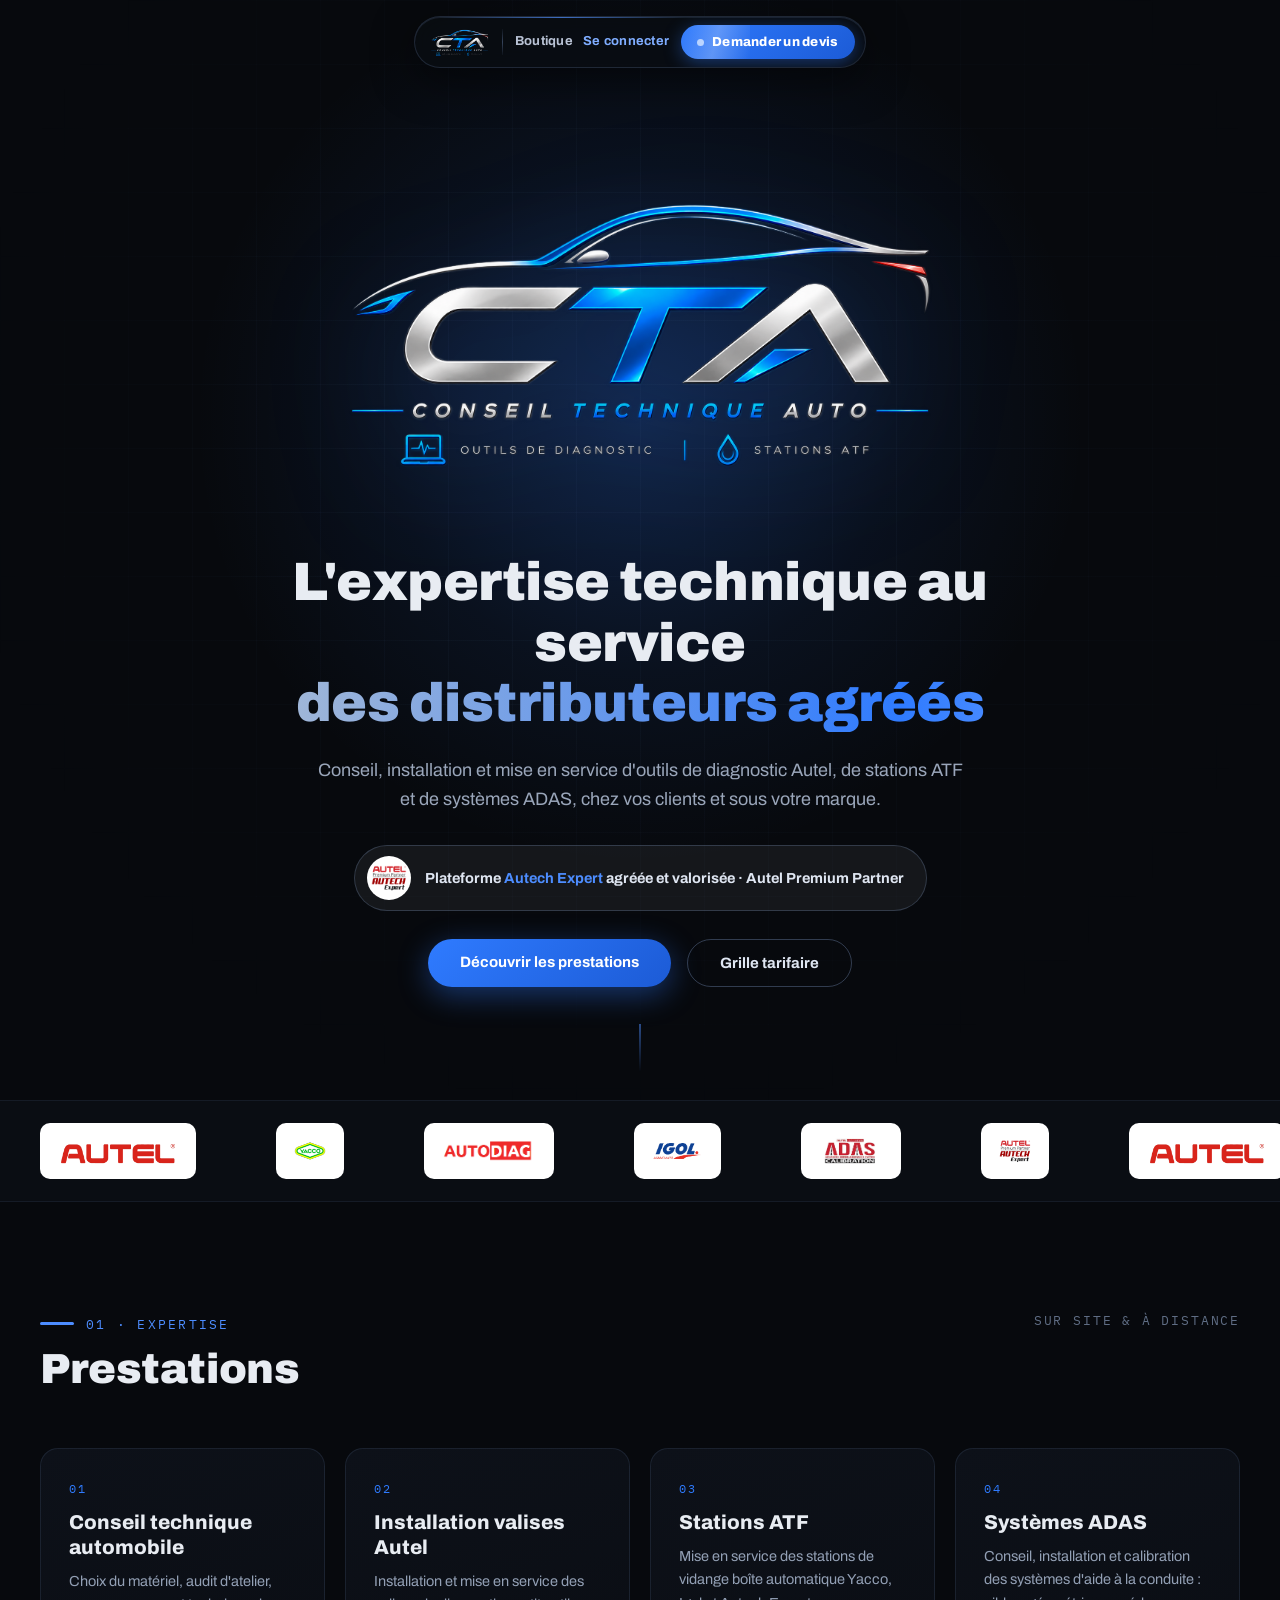
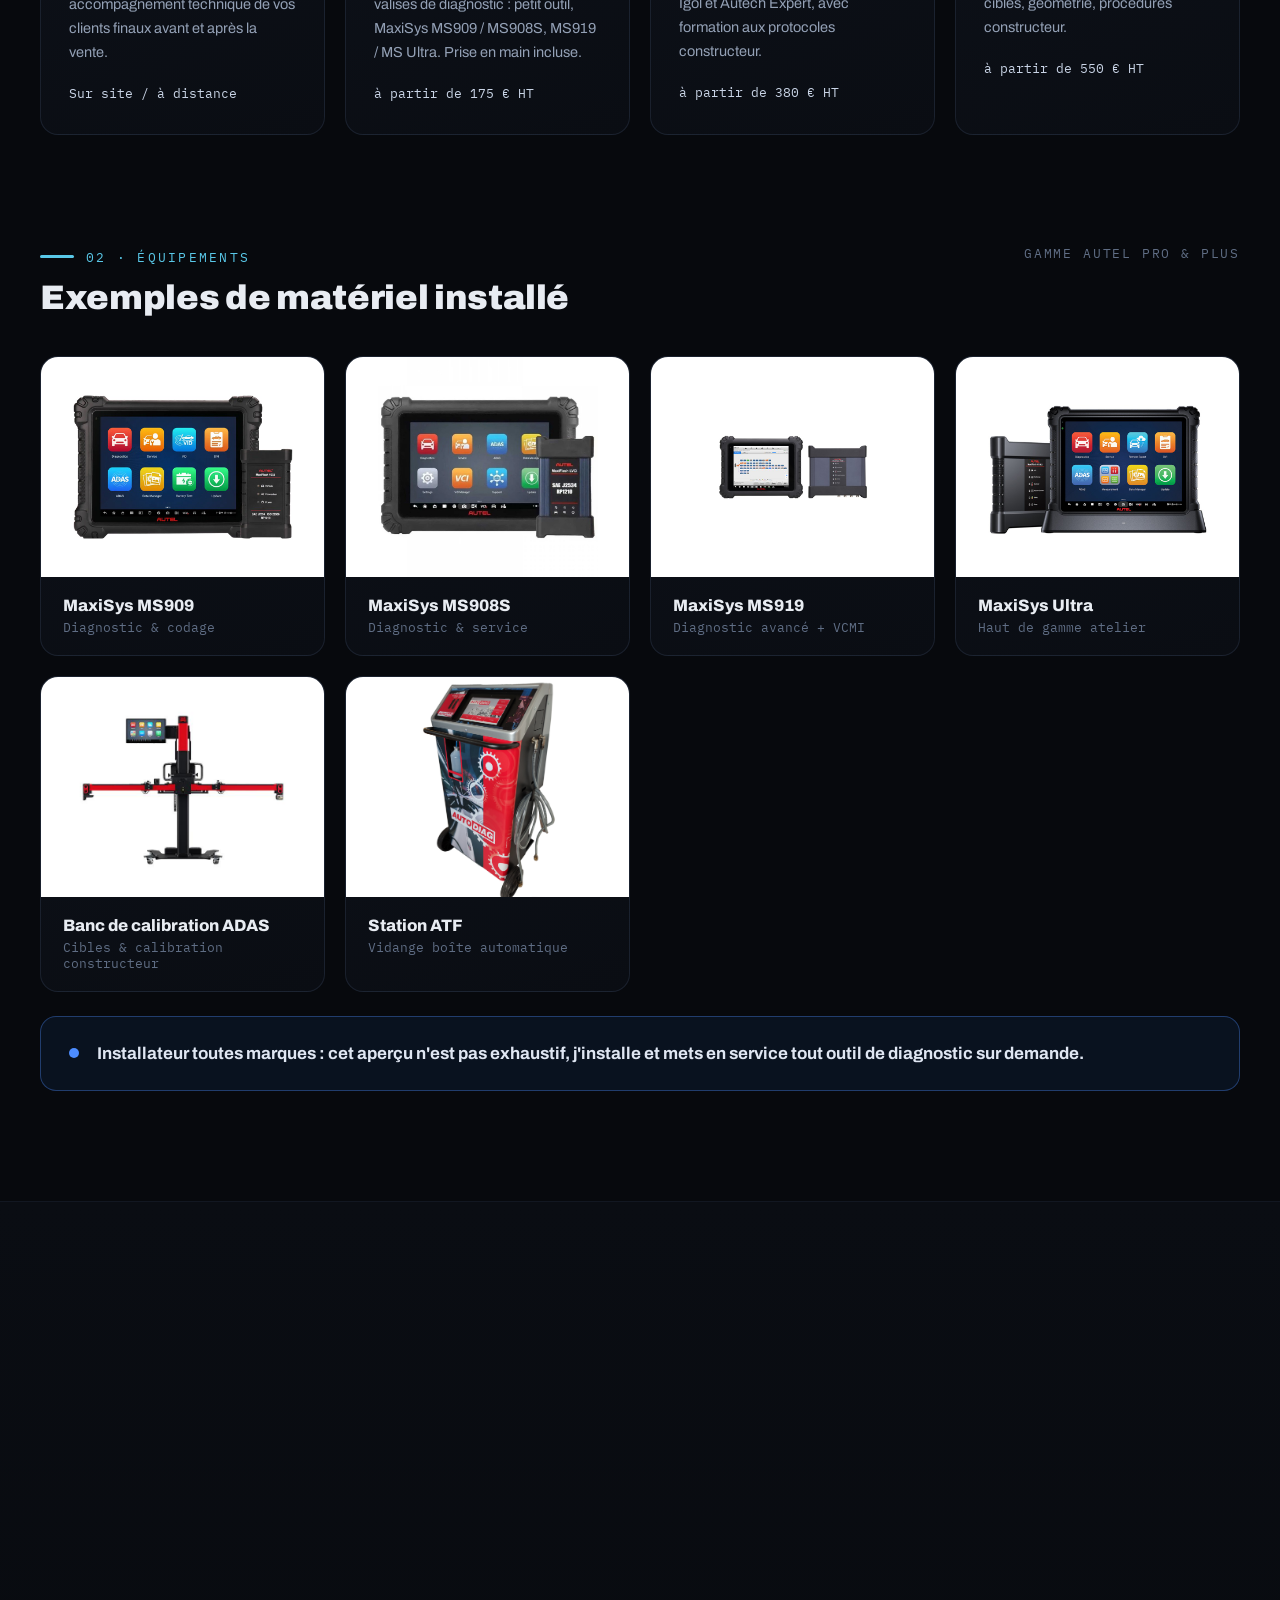
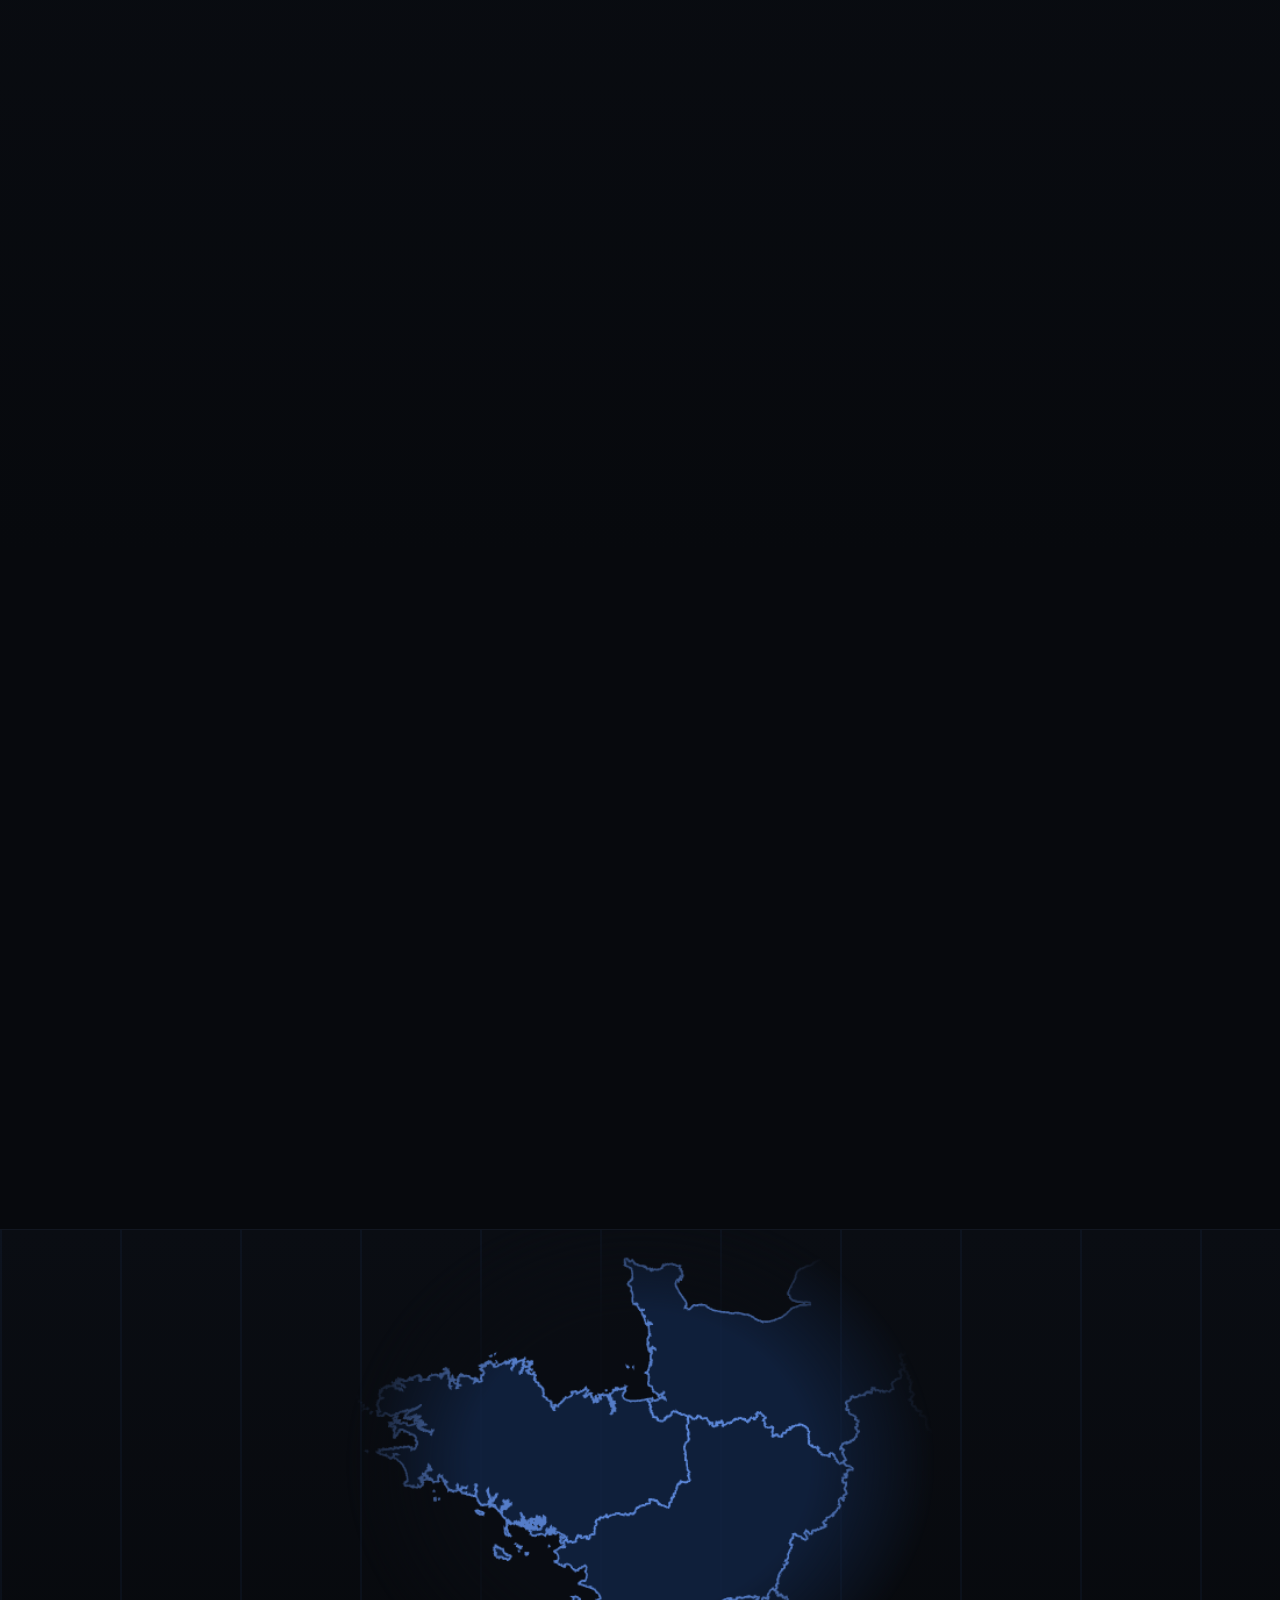
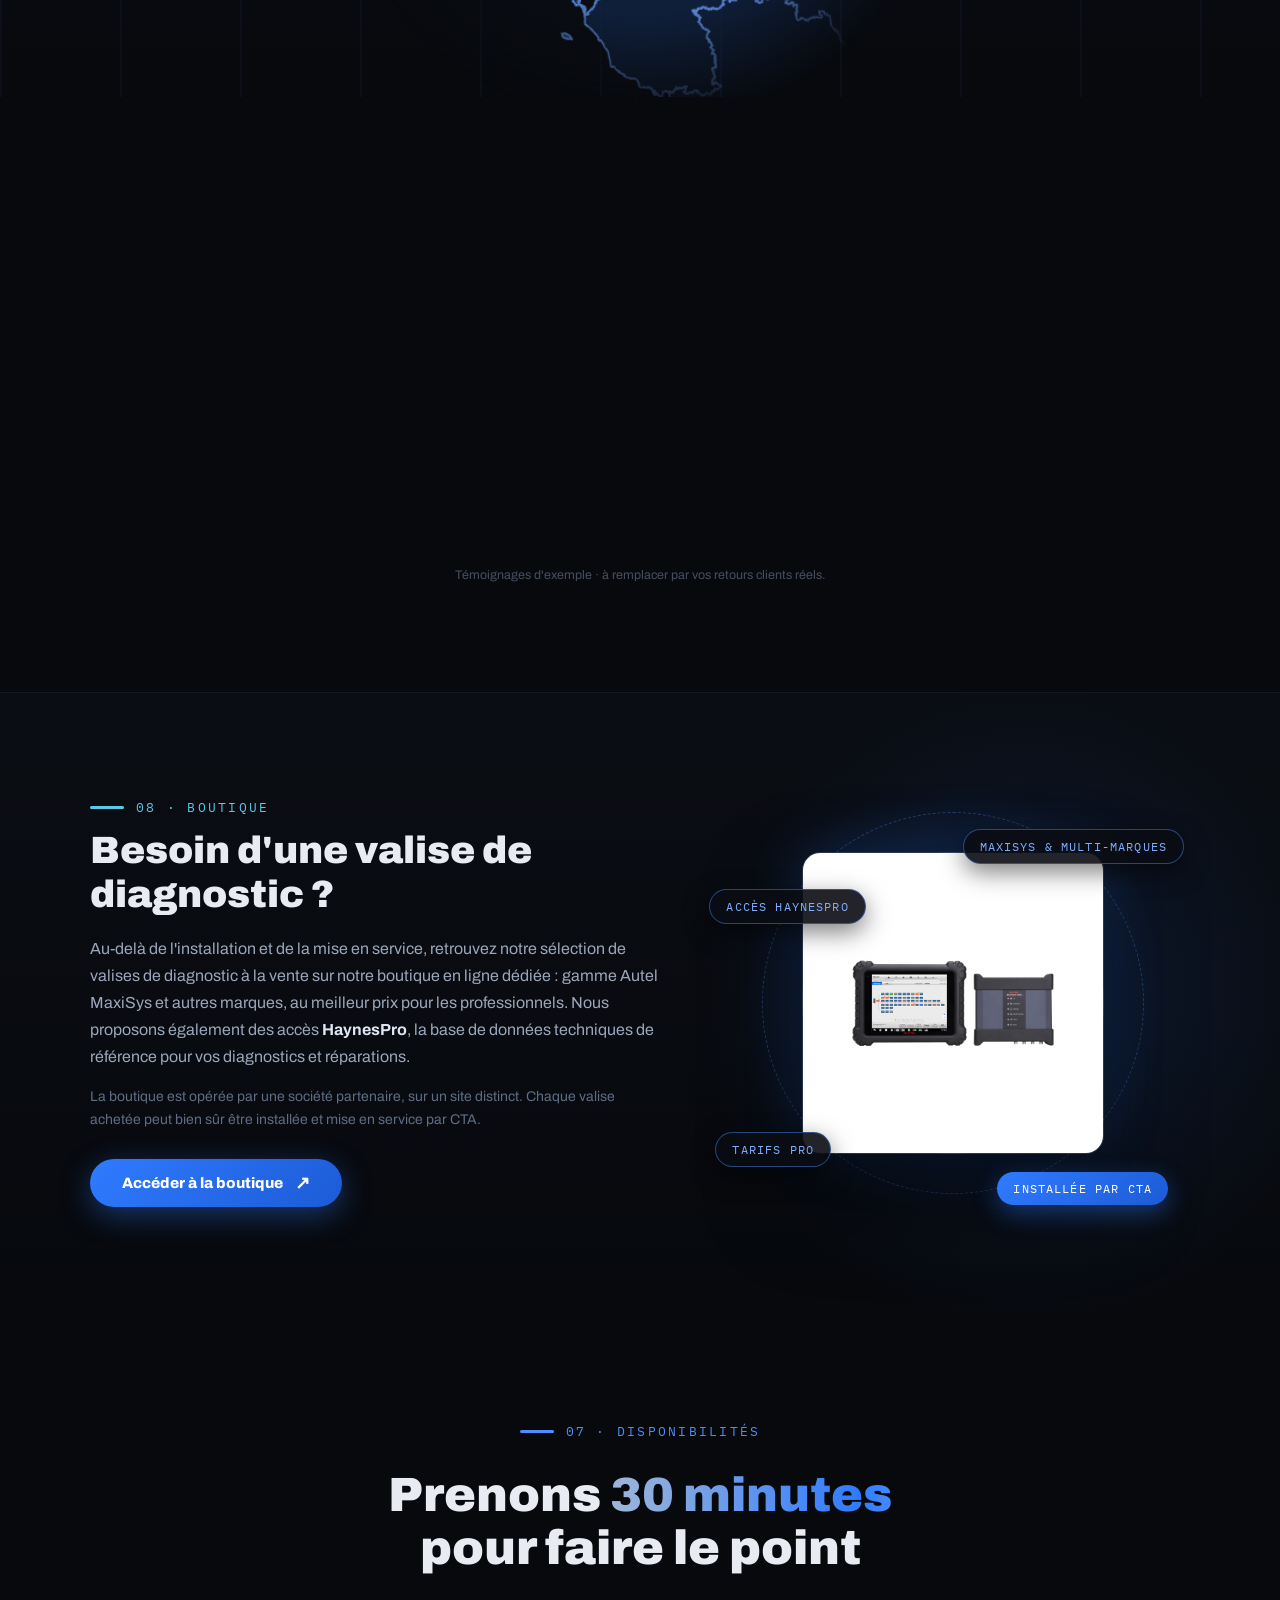
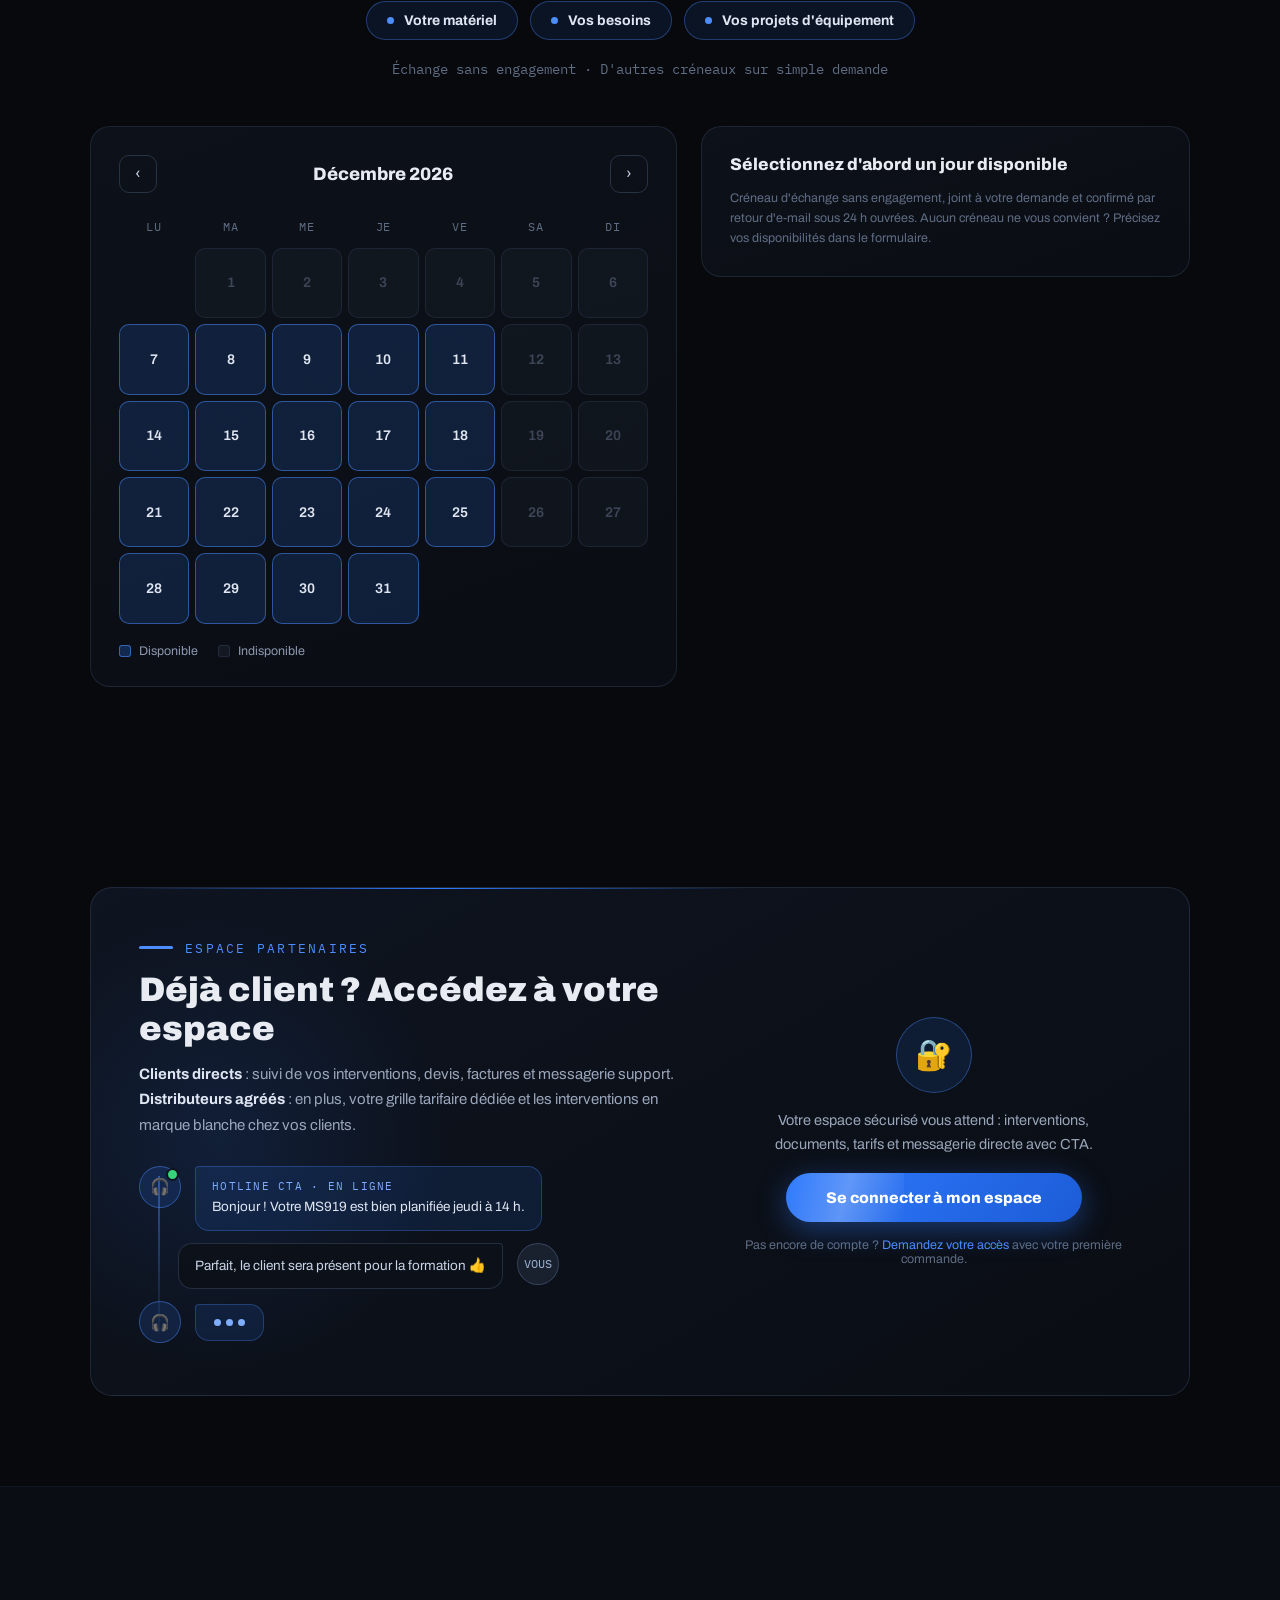
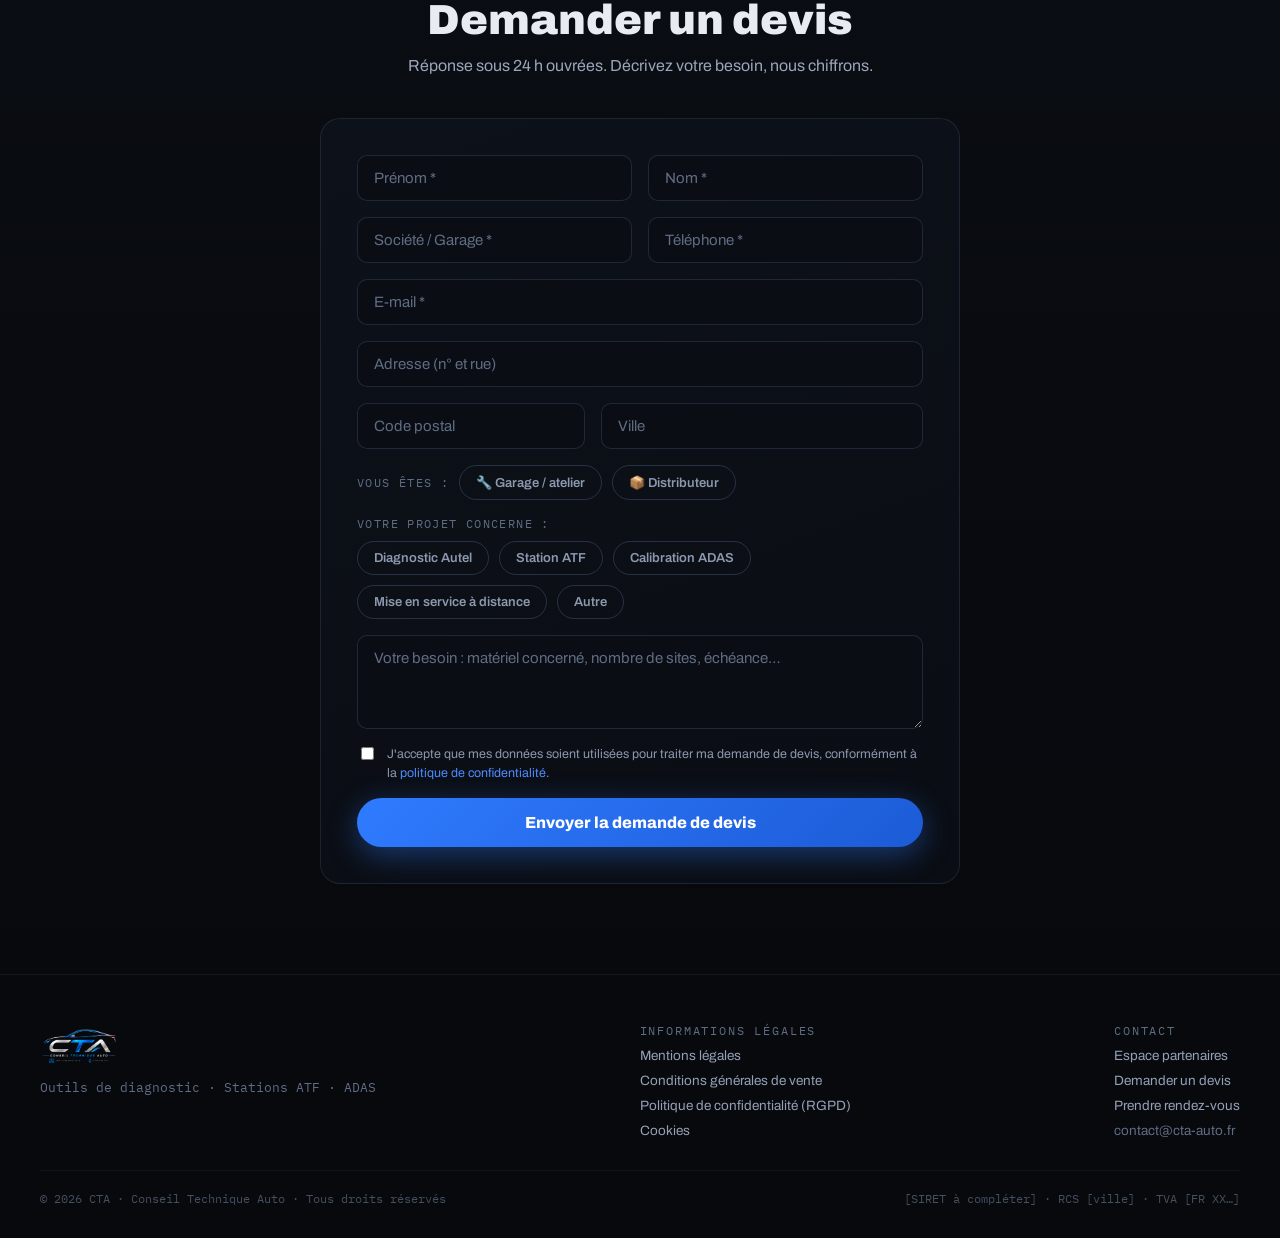
==== index.html @ e99bb780 "Report de RDV en formulaire natif + nouvelle icône clients - Reporter un rendez-vous ouvre désormais" ====
<!DOCTYPE html>
<html lang="fr">
<head>
<meta charset="utf-8">
<meta name="viewport" content="width=device-width, initial-scale=1, viewport-fit=cover">
<title>CTA · Conseil Technique Auto · Installation d'outils de diagnostic, stations ATF & ADAS</title>
<meta name="description" content="Conseil, installation et mise en service d'outils de diagnostic Autel, de stations ATF et de systèmes ADAS pour les distributeurs agréés et garages du Grand Ouest.">
<link rel="canonical" href="https://jacoste35.github.io/ctadiag/">
<meta property="og:type" content="website">
<meta property="og:title" content="CTA · Conseil Technique Auto">
<meta property="og:description" content="L'expertise technique au service des distributeurs agréés : installation valises Autel, stations ATF, calibration ADAS, dans le Grand Ouest.">
<meta property="og:image" content="assets/logo-cta-transparent.png">
<meta property="og:locale" content="fr_FR">
<link rel="icon" type="image/png" href="assets/logo-cta-transparent.png">
<link rel="manifest" href="manifest.webmanifest">
<meta name="theme-color" content="#07090d">
<link rel="apple-touch-icon" href="assets/apple-touch-icon.png">
<meta name="apple-mobile-web-app-capable" content="yes">
<meta name="mobile-web-app-capable" content="yes">
<meta name="apple-mobile-web-app-status-bar-style" content="black-translucent">
<meta name="apple-mobile-web-app-title" content="CTA">
<link rel="preconnect" href="https://fonts.googleapis.com">
<link rel="preconnect" href="https://fonts.gstatic.com" crossorigin>
<link href="https://fonts.googleapis.com/css2?family=Archivo:wght@400;500;600;700;800;900&family=IBM+Plex+Mono:wght@400;500&display=swap" rel="stylesheet">
<link rel="stylesheet" href="css/site.css?v=20260907">
</head>
<body>

<div style="min-height:100vh;background:#07090d;overflow-x:hidden;">

  <!-- NAV -->
  <header style="position:fixed;top:16px;left:0;right:0;z-index:50;display:flex;justify-content:center;padding:0 24px;pointer-events:none;">
    <div style="pointer-events:auto;position:relative;display:flex;align-items:center;gap:12px;padding:8px 10px 8px 14px;border-radius:999px;background:rgba(10,13,19,.78);backdrop-filter:blur(18px);border:1px solid rgba(120,150,200,.2);box-shadow:0 12px 40px rgba(0,0,0,.5), inset 0 1px 0 rgba(150,180,230,.12);overflow:hidden;">
      <div style="position:absolute;top:0;left:24px;right:40%;height:1px;background:linear-gradient(90deg,transparent,rgba(77,141,255,.7),transparent);"></div>
      <a href="#hero" style="display:flex;align-items:center;">
        <img src="assets/logo-cta-transparent.png" alt="CTA Conseil Technique Auto" style="height:34px;width:auto;">
      </a>
      <span class="nav-sep" style="width:1px;height:26px;background:linear-gradient(rgba(120,150,200,.05),rgba(120,150,200,.4),rgba(120,150,200,.05));"></span>
      <nav class="nav-links" style="display:flex;gap:10px;align-items:center;">
        <a href="#boutique" class="navlink">Boutique</a>
        <a href="connexion.html" class="navlink" style="color:#7fadff;">Se connecter</a>
      </nav>
      <a href="#contact" class="btn-nav" style="position:relative;display:flex;align-items:center;gap:8px;padding:10px 16px;border-radius:999px;background:linear-gradient(135deg,#2f7bff,#1c5bd6);color:#fff;font-size:13px;font-weight:800;letter-spacing:.02em;box-shadow:0 4px 18px rgba(47,123,255,.4);overflow:hidden;white-space:nowrap;flex-shrink:0;">
        <span style="position:absolute;top:0;bottom:0;left:0;width:40%;background:linear-gradient(105deg,transparent,rgba(255,255,255,.25),transparent);animation:ctaScan 3.5s ease-in-out infinite;"></span>
        <span style="width:7px;height:7px;border-radius:50%;background:#aecdff;animation:ctaPulse 2.2s ease-in-out infinite;"></span>
        Demander un devis
      </a>
      <button id="nav-burger" class="nav-burger" aria-label="Ouvrir le menu" aria-expanded="false">☰</button>
    </div>
  </header>
  <nav id="nav-mobile" class="nav-mobile">
    <a href="#boutique">Boutique</a>
    <a href="connexion.html">Se connecter</a>
    <a href="#contact">Demander un devis</a>
  </nav>

  <!-- HERO -->
  <section id="hero" style="position:relative;min-height:100vh;display:flex;flex-direction:column;align-items:center;justify-content:center;text-align:center;padding:120px 24px 80px;">
    <div style="position:absolute;top:38%;left:50%;transform:translate(-50%,-50%);width:900px;height:900px;border-radius:50%;background:radial-gradient(circle,rgba(47,123,255,.24) 0%,rgba(47,123,255,.07) 40%,transparent 70%);animation:ctaGlow 7s ease-in-out infinite;pointer-events:none;"></div>
    <div style="position:absolute;inset:0;background-image:linear-gradient(rgba(90,120,170,.05) 1px,transparent 1px),linear-gradient(90deg,rgba(90,120,170,.05) 1px,transparent 1px);background-size:64px 64px;mask-image:radial-gradient(circle at 50% 40%,black 30%,transparent 75%);-webkit-mask-image:radial-gradient(circle at 50% 40%,black 30%,transparent 75%);pointer-events:none;"></div>
    <div style="position:relative;animation:ctaDrop 1s cubic-bezier(.22,.61,.36,1) both, ctaFloat 6s ease-in-out 1s infinite;">
      <img src="assets/logo-cta-transparent.png" alt="CTA Conseil Technique Auto" style="width:min(620px,86vw);filter:drop-shadow(0 30px 60px rgba(47,123,255,.25));">
    </div>
    <h1 data-reveal style="margin:48px 0 0;font-size:clamp(30px,4.5vw,54px);font-weight:900;letter-spacing:-.01em;line-height:1.12;max-width:900px;">
      L'expertise technique au service<br>
      <span style="background:linear-gradient(90deg,#9fb6d8,#2f7bff 40%,#7fadff 60%,#9fb6d8);background-size:220% 100%;-webkit-background-clip:text;background-clip:text;color:transparent;animation:ctaGradient 6s ease-in-out infinite;">des distributeurs agréés</span>
    </h1>
    <p data-reveal style="margin:22px 0 0;font-size:18px;line-height:1.6;color:#9aa6ba;max-width:660px;">Conseil, installation et mise en service d'outils de diagnostic Autel, de stations ATF et de systèmes ADAS, chez vos clients et sous votre marque.</p>
    <div data-reveal style="display:flex;align-items:center;gap:14px;margin-top:32px;padding:10px 22px 10px 12px;border-radius:999px;background:rgba(255,255,255,.06);border:1px solid rgba(150,180,230,.22);">
      <span style="display:flex;align-items:center;justify-content:center;height:44px;width:44px;border-radius:50%;background:#fff;overflow:hidden;"><img src="assets/logo-autech.png" alt="Autel Premium Partner Autech Expert" style="height:36px;width:36px;object-fit:contain;"></span>
      <span style="font-size:14.5px;font-weight:700;color:#dfe6f2;">Plateforme <span style="color:#4d8dff;">Autech Expert</span> agréée et valorisée · Autel Premium Partner</span>
    </div>
    <div data-reveal style="display:flex;gap:16px;margin-top:28px;flex-wrap:wrap;justify-content:center;">
      <a href="#services" class="btn-primary" style="padding:15px 32px;border-radius:999px;background:linear-gradient(135deg,#2f7bff,#1c5bd6);color:#fff;font-weight:700;font-size:15px;box-shadow:0 8px 30px rgba(47,123,255,.4);">Découvrir les prestations</a>
      <a href="#tarifs" class="btn-ghost" style="padding:15px 32px;border-radius:999px;border:1px solid rgba(150,180,230,.3);color:#dfe6f2;font-weight:700;font-size:15px;">Grille tarifaire</a>
    </div>
    <div style="position:absolute;bottom:28px;left:50%;transform:translateX(-50%);width:1px;height:48px;background:linear-gradient(#4d8dff,transparent);animation:ctaPulse 2.2s ease-in-out infinite;"></div>
  </section>

  <!-- MARQUES TICKER -->
  <section style="border-top:1px solid rgba(120,150,200,.1);border-bottom:1px solid rgba(120,150,200,.1);padding:22px 0;overflow:hidden;background:#0a0d13;">
    <div style="display:flex;width:max-content;animation:ctaTicker 26s linear infinite;">
      <div style="display:flex;align-items:center;gap:14px;padding:0 40px;"><span style="display:flex;align-items:center;justify-content:center;height:44px;padding:6px 18px;border-radius:10px;background:#fff;"><img src="assets/logo-autel.png" alt="Autel" style="max-height:32px;max-width:120px;object-fit:contain;"></span></div>
      <div style="display:flex;align-items:center;gap:14px;padding:0 40px;"><span style="display:flex;align-items:center;justify-content:center;height:44px;padding:6px 18px;border-radius:10px;background:#fff;"><img src="assets/logo-yacco.png" alt="Yacco" style="max-height:32px;max-width:120px;object-fit:contain;"></span></div>
      <div style="display:flex;align-items:center;gap:14px;padding:0 40px;"><span style="display:flex;align-items:center;justify-content:center;height:44px;padding:6px 18px;border-radius:10px;background:#fff;"><img src="assets/logo-autodiag.png" alt="AutoDiag" style="max-height:28px;max-width:120px;object-fit:contain;"></span></div>
      <div style="display:flex;align-items:center;gap:14px;padding:0 40px;"><span style="display:flex;align-items:center;justify-content:center;height:44px;padding:6px 18px;border-radius:10px;background:#fff;"><img src="assets/logo-igol.png" alt="Igol" style="max-height:32px;max-width:120px;object-fit:contain;"></span></div>
      <div style="display:flex;align-items:center;gap:14px;padding:0 40px;"><span style="display:flex;align-items:center;justify-content:center;height:44px;padding:6px 18px;border-radius:10px;background:#fff;"><img src="assets/logo-adas.webp" alt="Autel MaxiSys ADAS Calibration" style="max-height:32px;max-width:120px;object-fit:contain;"></span></div>
      <div style="display:flex;align-items:center;gap:14px;padding:0 40px;"><span style="display:flex;align-items:center;justify-content:center;height:44px;padding:6px 18px;border-radius:10px;background:#fff;"><img src="assets/logo-autech.png" alt="Autech Expert" style="max-height:32px;max-width:120px;object-fit:contain;"></span></div>
      <div style="display:flex;align-items:center;gap:14px;padding:0 40px;"><span style="display:flex;align-items:center;justify-content:center;height:44px;padding:6px 18px;border-radius:10px;background:#fff;"><img src="assets/logo-autel.png" alt="Autel" style="max-height:32px;max-width:120px;object-fit:contain;"></span></div>
      <div style="display:flex;align-items:center;gap:14px;padding:0 40px;"><span style="display:flex;align-items:center;justify-content:center;height:44px;padding:6px 18px;border-radius:10px;background:#fff;"><img src="assets/logo-yacco.png" alt="Yacco" style="max-height:32px;max-width:120px;object-fit:contain;"></span></div>
      <div style="display:flex;align-items:center;gap:14px;padding:0 40px;"><span style="display:flex;align-items:center;justify-content:center;height:44px;padding:6px 18px;border-radius:10px;background:#fff;"><img src="assets/logo-autodiag.png" alt="AutoDiag" style="max-height:28px;max-width:120px;object-fit:contain;"></span></div>
      <div style="display:flex;align-items:center;gap:14px;padding:0 40px;"><span style="display:flex;align-items:center;justify-content:center;height:44px;padding:6px 18px;border-radius:10px;background:#fff;"><img src="assets/logo-igol.png" alt="Igol" style="max-height:32px;max-width:120px;object-fit:contain;"></span></div>
      <div style="display:flex;align-items:center;gap:14px;padding:0 40px;"><span style="display:flex;align-items:center;justify-content:center;height:44px;padding:6px 18px;border-radius:10px;background:#fff;"><img src="assets/logo-adas.webp" alt="Autel MaxiSys ADAS Calibration" style="max-height:32px;max-width:120px;object-fit:contain;"></span></div>
      <div style="display:flex;align-items:center;gap:14px;padding:0 40px;"><span style="display:flex;align-items:center;justify-content:center;height:44px;padding:6px 18px;border-radius:10px;background:#fff;"><img src="assets/logo-autech.png" alt="Autech Expert" style="max-height:32px;max-width:120px;object-fit:contain;"></span></div>
    </div>
  </section>

  <!-- PRESTATIONS -->
  <section id="services" class="section-pad" style="padding:110px 40px;max-width:1200px;margin:0 auto;">
    <div data-reveal style="display:flex;align-items:baseline;justify-content:space-between;gap:24px;flex-wrap:wrap;margin-bottom:56px;">
      <div><div style="display:flex;align-items:center;gap:12px;margin-bottom:14px;"><span style="width:34px;height:3px;border-radius:2px;background:#4d8dff;transform-origin:left;animation:ctaBar 3.2s ease-in-out infinite;"></span><span style="font-family:'IBM Plex Mono',monospace;font-size:12.5px;letter-spacing:.18em;color:#4d8dff;text-transform:uppercase;">01 · Expertise</span></div><h2 style="margin:0;font-size:clamp(28px,3.4vw,42px);font-weight:900;letter-spacing:-.01em;">Prestations</h2></div>
      <span style="font-family:'IBM Plex Mono',monospace;font-size:13px;letter-spacing:.14em;color:#5f6d84;text-transform:uppercase;">Sur site &amp; à distance</span>
    </div>
    <div style="display:grid;grid-template-columns:repeat(auto-fit,minmax(260px,1fr));gap:20px;">
      <div data-reveal class="card-hover" style="position:relative;padding:32px 28px;border-radius:18px;background:linear-gradient(160deg,#0d1119,#0a0d13);border:1px solid rgba(120,150,200,.14);overflow:hidden;">
        <div style="font-family:'IBM Plex Mono',monospace;font-size:12px;letter-spacing:.16em;color:#2f7bff;">01</div>
        <h3 style="margin:14px 0 10px;font-size:20px;font-weight:800;line-height:1.25;">Conseil technique automobile</h3>
        <p style="margin:0;font-size:14.5px;line-height:1.65;color:#93a0b5;">Choix du matériel, audit d'atelier, accompagnement technique de vos clients finaux avant et après la vente.</p>
        <div style="margin-top:20px;font-family:'IBM Plex Mono',monospace;font-size:13px;color:#c9d4e6;">Sur site / à distance</div>
      </div>
      <div data-reveal class="card-hover" style="position:relative;padding:32px 28px;border-radius:18px;background:linear-gradient(160deg,#0d1119,#0a0d13);border:1px solid rgba(120,150,200,.14);overflow:hidden;">
        <div style="font-family:'IBM Plex Mono',monospace;font-size:12px;letter-spacing:.16em;color:#2f7bff;">02</div>
        <h3 style="margin:14px 0 10px;font-size:20px;font-weight:800;line-height:1.25;">Installation valises Autel</h3>
        <p style="margin:0;font-size:14.5px;line-height:1.65;color:#93a0b5;">Installation et mise en service des valises de diagnostic : petit outil, MaxiSys MS909 / MS908S, MS919 / MS Ultra. Prise en main incluse.</p>
        <div style="margin-top:20px;font-family:'IBM Plex Mono',monospace;font-size:13px;color:#c9d4e6;">à partir de 175 € HT</div>
      </div>
      <div data-reveal class="card-hover" style="position:relative;padding:32px 28px;border-radius:18px;background:linear-gradient(160deg,#0d1119,#0a0d13);border:1px solid rgba(120,150,200,.14);overflow:hidden;">
        <div style="font-family:'IBM Plex Mono',monospace;font-size:12px;letter-spacing:.16em;color:#2f7bff;">03</div>
        <h3 style="margin:14px 0 10px;font-size:20px;font-weight:800;line-height:1.25;">Stations ATF</h3>
        <p style="margin:0;font-size:14.5px;line-height:1.65;color:#93a0b5;">Mise en service des stations de vidange boîte automatique Yacco, Igol et Autech Expert, avec formation aux protocoles constructeur.</p>
        <div style="margin-top:20px;font-family:'IBM Plex Mono',monospace;font-size:13px;color:#c9d4e6;">à partir de 380 € HT</div>
      </div>
      <div data-reveal class="card-hover" style="position:relative;padding:32px 28px;border-radius:18px;background:linear-gradient(160deg,#0d1119,#0a0d13);border:1px solid rgba(120,150,200,.14);overflow:hidden;">
        <div style="font-family:'IBM Plex Mono',monospace;font-size:12px;letter-spacing:.16em;color:#2f7bff;">04</div>
        <h3 style="margin:14px 0 10px;font-size:20px;font-weight:800;line-height:1.25;">Systèmes ADAS</h3>
        <p style="margin:0;font-size:14.5px;line-height:1.65;color:#93a0b5;">Conseil, installation et calibration des systèmes d'aide à la conduite : cibles, géométrie, procédures constructeur.</p>
        <div style="margin-top:20px;font-family:'IBM Plex Mono',monospace;font-size:13px;color:#c9d4e6;">à partir de 550 € HT</div>
      </div>
    </div>
  </section>

  <!-- MATÉRIEL -->
  <section class="section-pad" style="padding:0 40px 110px;max-width:1200px;margin:0 auto;">
    <div data-reveal style="display:flex;align-items:baseline;justify-content:space-between;gap:24px;flex-wrap:wrap;margin-bottom:40px;">
      <div><div style="display:flex;align-items:center;gap:12px;margin-bottom:14px;"><span style="width:34px;height:3px;border-radius:2px;background:oklch(78% 0.11 220);transform-origin:left;animation:ctaBar 3.2s ease-in-out infinite;"></span><span style="font-family:'IBM Plex Mono',monospace;font-size:12.5px;letter-spacing:.18em;color:oklch(78% 0.11 220);text-transform:uppercase;">02 · Équipements</span></div><h2 style="margin:0;font-size:clamp(24px,2.8vw,34px);font-weight:900;letter-spacing:-.01em;">Exemples de matériel installé</h2></div>
      <span style="font-family:'IBM Plex Mono',monospace;font-size:13px;letter-spacing:.14em;color:#5f6d84;text-transform:uppercase;">Gamme Autel Pro &amp; plus</span>
    </div>
    <div style="display:grid;grid-template-columns:repeat(auto-fit,minmax(240px,1fr));gap:20px;">
      <div data-reveal class="card-hover" style="border-radius:18px;background:linear-gradient(160deg,#0d1119,#0a0d13);border:1px solid rgba(120,150,200,.14);overflow:hidden;">
        <div style="height:220px;background:#fff;overflow:hidden;"><img src="assets/ms909.jpg" alt="Valise de diagnostic Autel MaxiSys MS909" style="width:100%;height:100%;object-fit:contain;"></div>
        <div style="padding:20px 22px;"><div style="font-weight:800;font-size:16.5px;">MaxiSys MS909</div><div style="margin-top:5px;font-family:'IBM Plex Mono',monospace;font-size:12.5px;color:#5f6d84;">Diagnostic &amp; codage</div></div>
      </div>
      <div data-reveal class="card-hover" style="border-radius:18px;background:linear-gradient(160deg,#0d1119,#0a0d13);border:1px solid rgba(120,150,200,.14);overflow:hidden;">
        <div style="height:220px;background:#fff;overflow:hidden;"><img src="assets/ms908s.jpg" alt="Valise de diagnostic Autel MaxiSys MS908S" style="width:100%;height:100%;object-fit:contain;"></div>
        <div style="padding:20px 22px;"><div style="font-weight:800;font-size:16.5px;">MaxiSys MS908S</div><div style="margin-top:5px;font-family:'IBM Plex Mono',monospace;font-size:12.5px;color:#5f6d84;">Diagnostic &amp; service</div></div>
      </div>
      <div data-reveal class="card-hover" style="border-radius:18px;background:linear-gradient(160deg,#0d1119,#0a0d13);border:1px solid rgba(120,150,200,.14);overflow:hidden;">
        <div style="height:220px;background:#fff;overflow:hidden;"><img src="assets/ms919.jpg" alt="Valise de diagnostic Autel MaxiSys MS919" style="width:100%;height:100%;object-fit:contain;"></div>
        <div style="padding:20px 22px;"><div style="font-weight:800;font-size:16.5px;">MaxiSys MS919</div><div style="margin-top:5px;font-family:'IBM Plex Mono',monospace;font-size:12.5px;color:#5f6d84;">Diagnostic avancé + VCMI</div></div>
      </div>
      <div data-reveal class="card-hover" style="border-radius:18px;background:linear-gradient(160deg,#0d1119,#0a0d13);border:1px solid rgba(120,150,200,.14);overflow:hidden;">
        <div style="height:220px;background:#fff;overflow:hidden;"><img src="assets/ultra.jpg" alt="Valise de diagnostic Autel MaxiSys Ultra" style="width:100%;height:100%;object-fit:contain;"></div>
        <div style="padding:20px 22px;"><div style="font-weight:800;font-size:16.5px;">MaxiSys Ultra</div><div style="margin-top:5px;font-family:'IBM Plex Mono',monospace;font-size:12.5px;color:#5f6d84;">Haut de gamme atelier</div></div>
      </div>
      <div data-reveal class="card-hover" style="border-radius:18px;background:linear-gradient(160deg,#0d1119,#0a0d13);border:1px solid rgba(120,150,200,.14);overflow:hidden;">
        <div style="height:220px;background:#fff;overflow:hidden;"><img src="assets/adas.jpg" alt="Banc de calibration ADAS Autel" style="width:100%;height:100%;object-fit:contain;"></div>
        <div style="padding:20px 22px;"><div style="font-weight:800;font-size:16.5px;">Banc de calibration ADAS</div><div style="margin-top:5px;font-family:'IBM Plex Mono',monospace;font-size:12.5px;color:#5f6d84;">Cibles &amp; calibration constructeur</div></div>
      </div>
      <div data-reveal class="card-hover" style="border-radius:18px;background:linear-gradient(160deg,#0d1119,#0a0d13);border:1px solid rgba(120,150,200,.14);overflow:hidden;">
        <div style="height:220px;background:#fff;overflow:hidden;"><img src="assets/station-atf.jpg" alt="Station de vidange ATF" style="width:100%;height:100%;object-fit:contain;"></div>
        <div style="padding:20px 22px;"><div style="font-weight:800;font-size:16.5px;">Station ATF</div><div style="margin-top:5px;font-family:'IBM Plex Mono',monospace;font-size:12.5px;color:#5f6d84;">Vidange boîte automatique</div></div>
      </div>
    </div>
    <div data-reveal style="margin-top:24px;display:flex;align-items:center;gap:18px;padding:24px 28px;border-radius:16px;background:rgba(47,123,255,.08);border:1px solid rgba(77,141,255,.35);">
      <span style="width:10px;height:10px;border-radius:50%;background:#4d8dff;flex-shrink:0;animation:ctaPulse 2.2s ease-in-out infinite;"></span>
      <p style="margin:0;font-size:17px;font-weight:700;color:#dfe6f2;line-height:1.5;">Installateur toutes marques : cet aperçu n'est pas exhaustif, j'installe et mets en service tout outil de diagnostic sur demande.</p>
    </div>
  </section>

  <!-- TARIFS -->
  <section id="tarifs" class="section-pad" style="padding:100px 40px;background:linear-gradient(180deg,#0a0d13,#07090d);border-top:1px solid rgba(120,150,200,.1);">
    <div style="max-width:980px;margin:0 auto;">
      <div data-reveal style="text-align:center;margin-bottom:48px;">
        <div style="display:flex;justify-content:center;"><div style="display:flex;align-items:center;gap:12px;margin-bottom:14px;"><span style="width:34px;height:3px;border-radius:2px;background:#9fb6d8;transform-origin:left;animation:ctaBar 3.2s ease-in-out infinite;"></span><span style="font-family:'IBM Plex Mono',monospace;font-size:12.5px;letter-spacing:.18em;color:#9fb6d8;text-transform:uppercase;">03 · Transparence</span></div></div><h2 style="margin:0;font-size:clamp(28px,3.4vw,42px);font-weight:900;">Grille tarifaire</h2>
        <p style="margin:14px 0 0;color:#9aa6ba;font-size:16px;">Tous les tarifs sont exprimés <span style="color:#4d8dff;font-weight:700;">hors taxes (H.T.)</span>, tarif distributeur sur devis</p>
        <p style="margin:10px auto 0;max-width:640px;color:#5f6d84;font-size:13.5px;line-height:1.6;">Tarifs donnés à titre indicatif. Des frais de déplacement peuvent s'appliquer en fonction de la situation géographique de l'intervention ; ils sont facturés en supplément et précisés sur le devis.</p>
      </div>
      <div data-reveal style="border-radius:18px;border:1px solid rgba(120,150,200,.16);overflow:hidden;">
        <div class="tarif-row" style="display:grid;grid-template-columns:1fr 180px;padding:16px 28px;background:rgba(47,123,255,.08);font-family:'IBM Plex Mono',monospace;font-size:12px;letter-spacing:.14em;text-transform:uppercase;color:#8b98ae;">
          <span>Prestation</span>
          <span style="text-align:right;">À partir de</span>
        </div>
        <div class="row-tarif tarif-row" style="display:grid;grid-template-columns:1fr 180px;align-items:center;padding:18px 28px;border-top:1px solid rgba(120,150,200,.1);"><span style="font-size:15.5px;font-weight:600;color:#dfe6f2;">Mise en service à distance (tél / e-mail)</span><span style="text-align:right;font-family:'IBM Plex Mono',monospace;font-size:16px;font-weight:600;color:#fff;">50 €</span></div>
        <div class="row-tarif tarif-row" style="display:grid;grid-template-columns:1fr 180px;align-items:center;padding:18px 28px;border-top:1px solid rgba(120,150,200,.1);"><span style="font-size:15.5px;font-weight:600;color:#dfe6f2;">Installation valise diagnostic · petit outil</span><span style="text-align:right;font-family:'IBM Plex Mono',monospace;font-size:16px;font-weight:600;color:#fff;">175 €</span></div>
        <div class="row-tarif tarif-row" style="display:grid;grid-template-columns:1fr 180px;align-items:center;padding:18px 28px;border-top:1px solid rgba(120,150,200,.1);"><span style="font-size:15.5px;font-weight:600;color:#dfe6f2;">Installation Autel gamme Maxi (MS909 / MS908S)</span><span style="text-align:right;font-family:'IBM Plex Mono',monospace;font-size:16px;font-weight:600;color:#fff;">350 €</span></div>
        <div class="row-tarif tarif-row" style="display:grid;grid-template-columns:1fr 180px;align-items:center;padding:18px 28px;border-top:1px solid rgba(120,150,200,.1);"><span style="font-size:15.5px;font-weight:600;color:#dfe6f2;">Installation Autel gamme Maxi (MS919 / MS Ultra)</span><span style="text-align:right;font-family:'IBM Plex Mono',monospace;font-size:16px;font-weight:600;color:#fff;">425 €</span></div>
        <div class="row-tarif tarif-row" style="display:grid;grid-template-columns:1fr 180px;align-items:center;padding:18px 28px;border-top:1px solid rgba(120,150,200,.1);"><span style="font-size:15.5px;font-weight:600;color:#dfe6f2;">Mise en service station ATF</span><span style="text-align:right;font-family:'IBM Plex Mono',monospace;font-size:16px;font-weight:600;color:#fff;">380 €</span></div>
        <div class="row-tarif tarif-row" style="display:grid;grid-template-columns:1fr 180px;align-items:center;padding:18px 28px;border-top:1px solid rgba(120,150,200,.1);"><span style="font-size:15.5px;font-weight:600;color:#dfe6f2;">Conseil, installation &amp; calibration ADAS</span><span style="text-align:right;font-family:'IBM Plex Mono',monospace;font-size:16px;font-weight:600;color:#fff;">550 €</span></div>
      </div>
      <div data-reveal class="grid-notes">
        <div class="tile-note" style="display:flex;align-items:center;gap:14px;padding:16px 20px;border-radius:14px;background:rgba(13,17,25,.8);border:1px solid rgba(120,150,200,.14);">
          <span style="font-family:'IBM Plex Mono',monospace;font-size:18px;font-weight:700;color:#4d8dff;flex-shrink:0;">H.T.</span>
          <span style="font-size:13px;line-height:1.5;color:#93a0b5;">Tarifs indicatifs hors taxes, frais de déplacement facturés en sus selon la situation</span>
        </div>
        <div class="tile-note" style="display:flex;align-items:center;gap:14px;padding:16px 20px;border-radius:14px;background:rgba(13,17,25,.8);border:1px solid rgba(120,150,200,.14);">
          <span style="font-family:'IBM Plex Mono',monospace;font-size:18px;font-weight:700;color:#4d8dff;flex-shrink:0;">PRO</span>
          <span style="font-size:13px;line-height:1.5;color:#93a0b5;">Tarif distributeur agréé communiqué sur devis</span>
        </div>
        <div class="tile-note" style="display:flex;align-items:center;gap:14px;padding:16px 20px;border-radius:14px;background:rgba(13,17,25,.8);border:1px solid rgba(120,150,200,.14);">
          <span style="font-family:'IBM Plex Mono',monospace;font-size:18px;font-weight:700;color:#4d8dff;flex-shrink:0;">×N</span>
          <span style="font-size:13px;line-height:1.5;color:#93a0b5;">Devis personnalisé pour interventions multiples ou contrat récurrent</span>
        </div>
      </div>
    </div>
  </section>

  <!-- À PROPOS -->
  <section id="apropos" class="section-pad" style="padding:110px 40px;max-width:1100px;margin:0 auto;">
    <div class="cols-2">
      <div data-reveal>
        <div style="display:flex;align-items:center;gap:12px;margin-bottom:14px;"><span style="width:34px;height:3px;border-radius:2px;background:#4d8dff;transform-origin:left;animation:ctaBar 3.2s ease-in-out infinite;"></span><span style="font-family:'IBM Plex Mono',monospace;font-size:12.5px;letter-spacing:.18em;color:#4d8dff;text-transform:uppercase;">04 · Qui suis-je</span></div>
        <h2 style="margin:16px 0 18px;font-size:clamp(26px,3vw,38px);font-weight:900;line-height:1.15;">Un partenaire technique engagé à vos côtés</h2>
        <p style="margin:0 0 18px;font-size:16px;line-height:1.7;color:#9aa6ba;">CTA accompagne les distributeurs d'outils de diagnostic et d'équipements d'atelier : installation, mise en service et formation chez vos clients finaux, sous votre marque ou en co-intervention.</p>
        <p style="margin:0;font-size:16px;line-height:1.7;color:#9aa6ba;">Spécialiste des valises Autel (MaxiSys, MaxiDas), des stations ATF Yacco, Igol et Autech Expert, et de la calibration des systèmes ADAS.</p>
        <div style="display:flex;align-items:center;gap:18px;margin-top:28px;padding:18px 20px;border-radius:16px;background:linear-gradient(160deg,#0d1119,#0a0d13);border:1px solid rgba(120,150,200,.16);">
          <img src="assets/gael.jpg" alt="Gaël, fondateur de CTA" style="width:96px;height:96px;border-radius:14px;object-fit:cover;object-position:60% 20%;flex-shrink:0;">
          <div>
            <div style="font-weight:800;font-size:16.5px;">Gaël, fondateur</div>
            <p style="margin:6px 0 0;font-size:14px;line-height:1.6;color:#93a0b5;">Anciennement technico-commercial chez Autel, désormais à votre service en indépendant pour le conseil, l'installation et la mise en service de vos équipements.</p>
          </div>
        </div>
      </div>
      <div style="display:grid;grid-template-columns:1fr 1fr;gap:16px;">
        <div data-reveal class="card-hover" style="position:relative;overflow:hidden;padding:26px 24px;border-radius:16px;background:linear-gradient(160deg,#0d1119,#0a0d13);border:1px solid rgba(120,150,200,.14);">
          <div style="position:absolute;top:-1px;left:20px;right:55%;height:2px;background:linear-gradient(90deg,#2f7bff,transparent);"></div>
          <div style="font-size:26px;font-weight:900;letter-spacing:-.01em;background:linear-gradient(90deg,#c9d4e6,#4d8dff);-webkit-background-clip:text;background-clip:text;color:transparent;">Sur devis</div>
          <div style="margin-top:4px;font-family:'IBM Plex Mono',monospace;font-size:11.5px;letter-spacing:.14em;color:#4d8dff;text-transform:uppercase;">Grille distributeur</div>
          <p style="margin:12px 0 0;font-size:13.5px;line-height:1.6;color:#93a0b5;">Tarification dédiée aux distributeurs agréés, communiquée sur simple demande.</p>
        </div>
        <div data-reveal class="card-hover" style="position:relative;overflow:hidden;padding:26px 24px;border-radius:16px;background:linear-gradient(160deg,#0d1119,#0a0d13);border:1px solid rgba(120,150,200,.14);">
          <div style="position:absolute;top:-1px;left:20px;right:55%;height:2px;background:linear-gradient(90deg,#2f7bff,transparent);"></div>
          <div style="font-size:26px;font-weight:900;letter-spacing:-.01em;background:linear-gradient(90deg,#c9d4e6,#4d8dff);-webkit-background-clip:text;background-clip:text;color:transparent;">Votre marque</div>
          <div style="margin-top:4px;font-family:'IBM Plex Mono',monospace;font-size:11.5px;letter-spacing:.14em;color:#4d8dff;text-transform:uppercase;">Marque blanche</div>
          <p style="margin:12px 0 0;font-size:13.5px;line-height:1.6;color:#93a0b5;">Intervention sous votre enseigne ou en co-intervention chez vos clients.</p>
        </div>
        <div data-reveal class="card-hover" style="position:relative;overflow:hidden;padding:26px 24px;border-radius:16px;background:linear-gradient(160deg,#0d1119,#0a0d13);border:1px solid rgba(120,150,200,.14);">
          <div style="position:absolute;top:-1px;left:20px;right:55%;height:2px;background:linear-gradient(90deg,#2f7bff,transparent);"></div>
          <div style="font-size:26px;font-weight:900;letter-spacing:-.01em;background:linear-gradient(90deg,#c9d4e6,#4d8dff);-webkit-background-clip:text;background-clip:text;color:transparent;">dès 50 € HT</div>
          <div style="margin-top:4px;font-family:'IBM Plex Mono',monospace;font-size:11.5px;letter-spacing:.14em;color:#4d8dff;text-transform:uppercase;">À distance</div>
          <p style="margin:12px 0 0;font-size:13.5px;line-height:1.6;color:#93a0b5;">Mise en service par téléphone ou e-mail pour les cas simples.</p>
        </div>
        <div data-reveal class="card-hover" style="position:relative;overflow:hidden;padding:26px 24px;border-radius:16px;background:linear-gradient(160deg,#0d1119,#0a0d13);border:1px solid rgba(120,150,200,.14);">
          <div style="position:absolute;top:-1px;left:20px;right:55%;height:2px;background:linear-gradient(90deg,#2f7bff,transparent);"></div>
          <div style="font-size:26px;font-weight:900;letter-spacing:-.01em;background:linear-gradient(90deg,#c9d4e6,#4d8dff);-webkit-background-clip:text;background-clip:text;color:transparent;">Inclus</div>
          <div style="margin-top:4px;font-family:'IBM Plex Mono',monospace;font-size:11.5px;letter-spacing:.14em;color:#4d8dff;text-transform:uppercase;">Conseil</div>
          <p style="margin:12px 0 0;font-size:13.5px;line-height:1.6;color:#93a0b5;">Prise en main et conseil à chaque installation, sans supplément.</p>
        </div>
      </div>
    </div>
  </section>

  <!-- ZONE D'INTERVENTION -->
  <section class="section-pad" style="padding:90px 40px;background:linear-gradient(180deg,#0a0d13,#07090d);border-top:1px solid rgba(120,150,200,.1);position:relative;overflow:hidden;">
    <div style="position:absolute;inset:0;background-image:repeating-linear-gradient(90deg,rgba(77,141,255,.05) 0 2px,transparent 2px 120px);animation:ctaRoad 18s linear infinite;pointer-events:none;"></div>
    <img src="assets/carte-grand-ouest.png" alt="" style="position:absolute;top:50%;left:50%;transform:translate(-50%,-50%);height:130%;opacity:.85;pointer-events:none;mask-image:radial-gradient(ellipse 60% 55% at 50% 50%,black 45%,transparent 78%);-webkit-mask-image:radial-gradient(ellipse 60% 55% at 50% 50%,black 45%,transparent 78%);">
    <div style="max-width:900px;margin:0 auto;text-align:center;position:relative;">
      <div data-reveal style="display:flex;justify-content:center;"><div style="display:flex;align-items:center;gap:12px;margin-bottom:14px;"><span style="width:34px;height:3px;border-radius:2px;background:oklch(78% 0.11 220);transform-origin:left;animation:ctaBar 3.2s ease-in-out infinite;"></span><span style="font-family:'IBM Plex Mono',monospace;font-size:12.5px;letter-spacing:.18em;color:oklch(78% 0.11 220);text-transform:uppercase;">05 · Terrain</span></div></div>
      <h2 data-reveal style="margin:16px 0 14px;font-size:clamp(26px,3vw,38px);font-weight:900;">Sur site, dans tout le Grand Ouest</h2>
      <p data-reveal style="margin:0 auto 36px;max-width:560px;font-size:16px;line-height:1.7;color:#9aa6ba;">Interventions physiques chez vos clients et mises en service à distance par téléphone ou e-mail, où que soit l'atelier.</p>
      <div style="display:flex;gap:18px;justify-content:center;flex-wrap:wrap;">
        <div data-reveal class="card-hover" style="padding:22px 30px;border-radius:14px;border:1px solid rgba(120,150,200,.16);background:rgba(13,17,25,.8);min-width:200px;">
          <div style="font-size:26px;font-weight:900;background:linear-gradient(90deg,#c9d4e6,#4d8dff);-webkit-background-clip:text;background-clip:text;color:transparent;">Grand Ouest</div>
          <div style="margin-top:6px;font-size:14px;color:#93a0b5;">Interventions sur site, sur rendez-vous</div>
        </div>
        <div data-reveal class="card-hover" style="padding:22px 30px;border-radius:14px;border:1px solid rgba(120,150,200,.16);background:rgba(13,17,25,.8);min-width:200px;">
          <div style="font-size:26px;font-weight:900;background:linear-gradient(90deg,#c9d4e6,#4d8dff);-webkit-background-clip:text;background-clip:text;color:transparent;">Tél / e-mail</div>
          <div style="margin-top:6px;font-size:14px;color:#93a0b5;">Mises en service à distance</div>
        </div>
        <div data-reveal class="card-hover" style="padding:22px 30px;border-radius:14px;border:1px solid rgba(120,150,200,.16);background:rgba(13,17,25,.8);min-width:200px;">
          <div style="font-size:26px;font-weight:900;background:linear-gradient(90deg,#c9d4e6,#4d8dff);-webkit-background-clip:text;background-clip:text;color:transparent;">48 h</div>
          <div style="margin-top:6px;font-size:14px;color:#93a0b5;">Délai moyen de planification</div>
        </div>
      </div>
    </div>
  </section>

  <!-- TÉMOIGNAGES -->
  <section id="temoignages" class="section-pad" style="padding:110px 40px;max-width:1200px;margin:0 auto;">
    <div data-reveal style="display:flex;flex-direction:column;align-items:center;"><div style="display:flex;align-items:center;gap:12px;margin-bottom:14px;"><span style="width:34px;height:3px;border-radius:2px;background:#9fb6d8;transform-origin:left;animation:ctaBar 3.2s ease-in-out infinite;"></span><span style="font-family:'IBM Plex Mono',monospace;font-size:12.5px;letter-spacing:.18em;color:#9fb6d8;text-transform:uppercase;">06 · Confiance</span></div><h2 style="margin:0 0 52px;font-size:clamp(28px,3.4vw,42px);font-weight:900;text-align:center;">Ils nous font confiance</h2></div>
    <div style="display:grid;grid-template-columns:repeat(auto-fit,minmax(280px,1fr));gap:20px;">
      <div data-reveal class="card-hover card-hover-silver" style="padding:32px 28px;border-radius:18px;background:linear-gradient(160deg,#0d1119,#0a0d13);border:1px solid rgba(120,150,200,.14);display:flex;flex-direction:column;gap:18px;">
        <div style="font-size:30px;line-height:0;color:#2f7bff;font-family:Georgia,serif;">“</div>
        <p style="margin:0;font-size:15px;line-height:1.7;color:#c9d4e6;flex:1;">Installation MS909 chez trois de nos clients en une semaine, prise en main impeccable. Nos clients rachètent chez nous, pas ailleurs.</p>
        <div>
          <div style="font-weight:800;font-size:14.5px;">Distributeur d'outillage</div>
          <div style="font-family:'IBM Plex Mono',monospace;font-size:12.5px;color:#5f6d84;margin-top:3px;">Bretagne</div>
        </div>
      </div>
      <div data-reveal class="card-hover card-hover-silver" style="padding:32px 28px;border-radius:18px;background:linear-gradient(160deg,#0d1119,#0a0d13);border:1px solid rgba(120,150,200,.14);display:flex;flex-direction:column;gap:18px;">
        <div style="font-size:30px;line-height:0;color:#2f7bff;font-family:Georgia,serif;">“</div>
        <p style="margin:0;font-size:15px;line-height:1.7;color:#c9d4e6;flex:1;">La mise en service de nos stations ATF Yacco était carrée : protocoles, formation, tout y était. On revend l'installation avec la machine.</p>
        <div>
          <div style="font-weight:800;font-size:14.5px;">Revendeur équipement d'atelier</div>
          <div style="font-family:'IBM Plex Mono',monospace;font-size:12.5px;color:#5f6d84;margin-top:3px;">Pays de la Loire</div>
        </div>
      </div>
      <div data-reveal class="card-hover card-hover-silver" style="padding:32px 28px;border-radius:18px;background:linear-gradient(160deg,#0d1119,#0a0d13);border:1px solid rgba(120,150,200,.14);display:flex;flex-direction:column;gap:18px;">
        <div style="font-size:30px;line-height:0;color:#2f7bff;font-family:Georgia,serif;">“</div>
        <p style="margin:0;font-size:15px;line-height:1.7;color:#c9d4e6;flex:1;">Calibration ADAS réalisée dans les règles, rapport à l'appui. Exactement le partenaire technique qu'il nous manquait.</p>
        <div>
          <div style="font-weight:800;font-size:14.5px;">Garage multimarque</div>
          <div style="font-family:'IBM Plex Mono',monospace;font-size:12.5px;color:#5f6d84;margin-top:3px;">Normandie</div>
        </div>
      </div>
    </div>
    <p data-reveal style="margin:20px 4px 0;font-size:12.5px;color:#454f60;text-align:center;">Témoignages d'exemple · à remplacer par vos retours clients réels.</p>
  </section>

  <!-- BOUTIQUE -->
  <section id="boutique" class="section-pad" style="padding:100px 40px;background:linear-gradient(180deg,#0a0d13,#07090d);border-top:1px solid rgba(120,150,200,.1);position:relative;overflow:hidden;">
    <div style="position:absolute;top:50%;left:80%;transform:translate(-50%,-50%);width:700px;height:700px;border-radius:50%;background:radial-gradient(circle,rgba(47,123,255,.14) 0%,transparent 65%);pointer-events:none;"></div>
    <div class="cols-boutique" style="max-width:1100px;margin:0 auto;position:relative;">
      <div data-reveal>
        <div style="display:flex;align-items:center;gap:12px;margin-bottom:14px;"><span style="width:34px;height:3px;border-radius:2px;background:oklch(78% 0.11 220);transform-origin:left;animation:ctaBar 3.2s ease-in-out infinite;"></span><span style="font-family:'IBM Plex Mono',monospace;font-size:12.5px;letter-spacing:.18em;color:oklch(78% 0.11 220);text-transform:uppercase;">08 · Boutique</span></div>
        <h2 style="margin:0 0 18px;font-size:clamp(26px,3vw,38px);font-weight:900;line-height:1.15;">Besoin d'une valise de diagnostic ?</h2>
        <p style="margin:0 0 14px;font-size:16px;line-height:1.7;color:#9aa6ba;">Au-delà de l'installation et de la mise en service, retrouvez notre sélection de valises de diagnostic à la vente sur notre boutique en ligne dédiée : gamme Autel MaxiSys et autres marques, au meilleur prix pour les professionnels. Nous proposons également des accès <strong style="color:#dfe6f2;">HaynesPro</strong>, la base de données techniques de référence pour vos diagnostics et réparations.</p>
        <p style="margin:0 0 28px;font-size:14px;line-height:1.65;color:#5f6d84;">La boutique est opérée par une société partenaire, sur un site distinct. Chaque valise achetée peut bien sûr être installée et mise en service par CTA.</p>
        <a id="boutique-link" href="#" target="_blank" rel="noopener" class="btn-primary" style="display:inline-flex;align-items:center;gap:12px;padding:15px 32px;border-radius:999px;background:linear-gradient(135deg,#2f7bff,#1c5bd6);color:#fff;font-weight:800;font-size:15px;box-shadow:0 8px 30px rgba(47,123,255,.4);">Accéder à la boutique<span style="font-size:18px;line-height:1;">↗</span></a>
      </div>
      <div data-reveal class="boutique-visuel" style="position:relative;min-height:420px;">
        <div style="position:absolute;top:50%;left:50%;transform:translate(-50%,-50%);width:440px;height:440px;border-radius:50%;background:radial-gradient(circle,rgba(47,123,255,.28) 0%,rgba(47,123,255,.08) 45%,transparent 70%);animation:ctaGlow 6s ease-in-out infinite;"></div>
        <div style="position:absolute;top:50%;left:50%;transform:translate(-50%,-50%);width:380px;height:380px;border-radius:50%;border:1px dashed rgba(77,141,255,.35);animation:ctaSpin 40s linear infinite;"></div>
        <div style="position:absolute;top:50%;left:50%;transform:translate(-50%,-50%);width:300px;height:300px;border-radius:50%;border:1px solid rgba(120,150,200,.18);"></div>
        <div style="position:relative;display:flex;align-items:center;justify-content:center;height:420px;animation:ctaFloat 6s ease-in-out infinite;">
          <img src="assets/ms919.jpg" alt="Valise de diagnostic MaxiSys" style="width:300px;max-width:76vw;border-radius:18px;box-shadow:0 40px 90px rgba(0,0,0,.65), 0 0 60px rgba(47,123,255,.2);border:1px solid rgba(120,150,200,.25);">
          <div style="position:absolute;top:36px;right:6px;padding:9px 16px;border-radius:999px;background:rgba(10,13,19,.9);border:1px solid rgba(77,141,255,.45);font-family:'IBM Plex Mono',monospace;font-size:11.5px;letter-spacing:.1em;color:#7fadff;box-shadow:0 8px 24px rgba(0,0,0,.5);">MAXISYS &amp; MULTI-MARQUES</div>
          <div style="position:absolute;top:96px;left:-6px;padding:9px 16px;border-radius:999px;background:rgba(10,13,19,.9);border:1px solid rgba(77,141,255,.45);font-family:'IBM Plex Mono',monospace;font-size:11.5px;letter-spacing:.1em;color:#7fadff;box-shadow:0 8px 24px rgba(0,0,0,.5);">ACCÈS HAYNESPRO</div>
          <div style="position:absolute;bottom:46px;left:0;padding:9px 16px;border-radius:999px;background:rgba(10,13,19,.9);border:1px solid rgba(77,141,255,.45);font-family:'IBM Plex Mono',monospace;font-size:11.5px;letter-spacing:.1em;color:#7fadff;box-shadow:0 8px 24px rgba(0,0,0,.5);">TARIFS PRO</div>
          <div style="position:absolute;bottom:8px;right:22px;padding:9px 16px;border-radius:999px;background:linear-gradient(135deg,#2f7bff,#1c5bd6);font-family:'IBM Plex Mono',monospace;font-size:11.5px;letter-spacing:.1em;color:#fff;box-shadow:0 8px 24px rgba(47,123,255,.4);">INSTALLÉE PAR CTA</div>
        </div>
      </div>
    </div>
  </section>

  <!-- RENDEZ-VOUS -->
  <section id="rdv" class="section-pad" style="padding:110px 40px;max-width:1100px;margin:0 auto;">
    <div data-reveal style="text-align:center;margin-bottom:48px;">
      <div style="display:flex;justify-content:center;"><div style="display:flex;align-items:center;gap:12px;margin-bottom:14px;"><span style="width:34px;height:3px;border-radius:2px;background:#4d8dff;transform-origin:left;animation:ctaBar 3.2s ease-in-out infinite;"></span><span style="font-family:'IBM Plex Mono',monospace;font-size:12.5px;letter-spacing:.18em;color:#4d8dff;text-transform:uppercase;">07 · Disponibilités</span></div></div>
      <h2 style="margin:16px 0 0;font-size:clamp(30px,3.8vw,48px);font-weight:900;line-height:1.1;">Prenons <span style="background:linear-gradient(90deg,#9fb6d8,#2f7bff 40%,#7fadff 60%,#9fb6d8);background-size:220% 100%;-webkit-background-clip:text;background-clip:text;color:transparent;animation:ctaGradient 6s ease-in-out infinite;">30 minutes</span><br>pour faire le point</h2>
      <div style="display:flex;gap:12px;justify-content:center;flex-wrap:wrap;margin-top:26px;">
        <span style="display:flex;align-items:center;gap:10px;padding:11px 20px;border-radius:999px;background:rgba(47,123,255,.1);border:1px solid rgba(77,141,255,.35);font-size:14px;font-weight:700;color:#dfe6f2;"><span style="width:7px;height:7px;border-radius:50%;background:#4d8dff;animation:ctaPulse 2.2s ease-in-out infinite;"></span>Votre matériel</span>
        <span style="display:flex;align-items:center;gap:10px;padding:11px 20px;border-radius:999px;background:rgba(47,123,255,.1);border:1px solid rgba(77,141,255,.35);font-size:14px;font-weight:700;color:#dfe6f2;"><span style="width:7px;height:7px;border-radius:50%;background:#4d8dff;animation:ctaPulse 2.2s ease-in-out .4s infinite;"></span>Vos besoins</span>
        <span style="display:flex;align-items:center;gap:10px;padding:11px 20px;border-radius:999px;background:rgba(47,123,255,.1);border:1px solid rgba(77,141,255,.35);font-size:14px;font-weight:700;color:#dfe6f2;"><span style="width:7px;height:7px;border-radius:50%;background:#4d8dff;animation:ctaPulse 2.2s ease-in-out .8s infinite;"></span>Vos projets d'équipement</span>
      </div>
      <p style="margin:20px 0 0;color:#5f6d84;font-size:14px;font-family:'IBM Plex Mono',monospace;">Échange sans engagement · D'autres créneaux sur simple demande</p>
    </div>
    <div class="cols-rdv">
      <div data-reveal style="border-radius:20px;background:linear-gradient(160deg,#0d1119,#0a0d13);border:1px solid rgba(120,150,200,.16);padding:28px;">
        <div style="display:flex;align-items:center;justify-content:space-between;margin-bottom:20px;">
          <button id="cal-prev" class="cal-btn" aria-label="Mois précédent" style="width:38px;height:38px;border-radius:10px;border:1px solid rgba(120,150,200,.25);background:transparent;color:#c9d4e6;font-size:16px;cursor:pointer;transition:border-color .2s,color .2s;">‹</button>
          <div id="cal-month" style="font-weight:800;font-size:18px;text-transform:capitalize;"></div>
          <button id="cal-next" class="cal-btn" aria-label="Mois suivant" style="width:38px;height:38px;border-radius:10px;border:1px solid rgba(120,150,200,.25);background:transparent;color:#c9d4e6;font-size:16px;cursor:pointer;transition:border-color .2s,color .2s;">›</button>
        </div>
        <div style="display:grid;grid-template-columns:repeat(7,1fr);gap:6px;margin-bottom:8px;">
          <div style="text-align:center;font-family:'IBM Plex Mono',monospace;font-size:11.5px;letter-spacing:.08em;color:#5f6d84;text-transform:uppercase;padding:6px 0;">Lu</div>
          <div style="text-align:center;font-family:'IBM Plex Mono',monospace;font-size:11.5px;letter-spacing:.08em;color:#5f6d84;text-transform:uppercase;padding:6px 0;">Ma</div>
          <div style="text-align:center;font-family:'IBM Plex Mono',monospace;font-size:11.5px;letter-spacing:.08em;color:#5f6d84;text-transform:uppercase;padding:6px 0;">Me</div>
          <div style="text-align:center;font-family:'IBM Plex Mono',monospace;font-size:11.5px;letter-spacing:.08em;color:#5f6d84;text-transform:uppercase;padding:6px 0;">Je</div>
          <div style="text-align:center;font-family:'IBM Plex Mono',monospace;font-size:11.5px;letter-spacing:.08em;color:#5f6d84;text-transform:uppercase;padding:6px 0;">Ve</div>
          <div style="text-align:center;font-family:'IBM Plex Mono',monospace;font-size:11.5px;letter-spacing:.08em;color:#5f6d84;text-transform:uppercase;padding:6px 0;">Sa</div>
          <div style="text-align:center;font-family:'IBM Plex Mono',monospace;font-size:11.5px;letter-spacing:.08em;color:#5f6d84;text-transform:uppercase;padding:6px 0;">Di</div>
        </div>
        <div id="cal-days" style="display:grid;grid-template-columns:repeat(7,1fr);gap:6px;"></div>
        <div style="display:flex;gap:20px;margin-top:20px;flex-wrap:wrap;">
          <div style="display:flex;align-items:center;gap:8px;font-size:12.5px;color:#8b98ae;"><span style="width:10px;height:10px;border-radius:3px;background:rgba(47,123,255,.25);border:1px solid rgba(77,141,255,.6);"></span>Disponible</div>
          <div style="display:flex;align-items:center;gap:8px;font-size:12.5px;color:#8b98ae;"><span style="width:10px;height:10px;border-radius:3px;background:rgba(120,150,200,.08);border:1px solid rgba(120,150,200,.15);"></span>Indisponible</div>
        </div>
      </div>
      <div data-reveal style="border-radius:20px;background:linear-gradient(160deg,#0d1119,#0a0d13);border:1px solid rgba(120,150,200,.16);padding:28px;display:flex;flex-direction:column;gap:14px;">
        <div id="slot-title" style="font-weight:800;font-size:17px;">Sélectionnez d'abord un jour disponible</div>
        <div id="slots-wrap" hidden style="display:grid;grid-template-columns:1fr 1fr;gap:10px;"></div>
        <div id="slot-recap" hidden>
          <div style="margin-top:6px;padding:16px 18px;border-radius:12px;background:rgba(47,123,255,.1);border:1px solid rgba(77,141,255,.35);">
            <div style="font-family:'IBM Plex Mono',monospace;font-size:12px;letter-spacing:.1em;color:#4d8dff;text-transform:uppercase;">Créneau sélectionné</div>
            <div id="rdv-label" style="margin-top:6px;font-weight:800;font-size:16px;"></div>
          </div>
          <a href="#contact" class="btn-primary" style="display:block;text-align:center;margin-top:14px;padding:15px;border-radius:999px;background:linear-gradient(135deg,#2f7bff,#1c5bd6);color:#fff;font-weight:800;font-size:15px;box-shadow:0 8px 26px rgba(47,123,255,.35);">Confirmer dans le formulaire</a>
        </div>
        <p style="margin:0;font-size:12.5px;color:#5f6d84;line-height:1.6;">Créneau d'échange sans engagement, joint à votre demande et confirmé par retour d'e-mail sous 24 h ouvrées. Aucun créneau ne vous convient ? Précisez vos disponibilités dans le formulaire.</p>
      </div>
    </div>
  </section>

  <!-- ESPACE PARTENAIRES -->
  <section id="espace-partenaires" class="section-pad" style="padding:90px 40px;max-width:1100px;margin:0 auto;">
    <div data-reveal class="cols-partenaires" style="position:relative;overflow:hidden;border-radius:22px;background:linear-gradient(150deg,#0e1420,#0a0d13);border:1px solid rgba(120,150,200,.18);padding:52px 48px;">
      <div style="position:absolute;top:-1px;left:32px;right:40%;height:2px;background:linear-gradient(90deg,transparent,#2f7bff,transparent);"></div>
      <div style="position:absolute;top:50%;left:-120px;transform:translateY(-50%);width:500px;height:500px;border-radius:50%;background:radial-gradient(circle,rgba(47,123,255,.12) 0%,transparent 65%);pointer-events:none;"></div>
      <div style="position:relative;">
        <div style="display:flex;align-items:center;gap:12px;margin-bottom:14px;"><span style="width:34px;height:3px;border-radius:2px;background:#4d8dff;transform-origin:left;animation:ctaBar 3.2s ease-in-out infinite;"></span><span style="font-family:'IBM Plex Mono',monospace;font-size:12.5px;letter-spacing:.18em;color:#4d8dff;text-transform:uppercase;">Espace partenaires</span></div>
        <h2 style="margin:0 0 14px;font-size:clamp(24px,2.8vw,34px);font-weight:900;line-height:1.15;">Déjà client ? Accédez à votre espace</h2>
        <p style="margin:0 0 28px;font-size:15px;line-height:1.7;color:#9aa6ba;"><strong style="color:#dfe6f2;">Clients directs</strong> : suivi de vos interventions, devis, factures et messagerie support. <strong style="color:#dfe6f2;">Distributeurs agréés</strong> : en plus, votre grille tarifaire dédiée et les interventions en marque blanche chez vos clients.</p>
        <div style="position:relative;display:flex;flex-direction:column;gap:12px;max-width:420px;">
          <div style="position:absolute;left:19px;top:10px;bottom:10px;width:2px;background:linear-gradient(rgba(77,141,255,.5),rgba(77,141,255,.05));"></div>
          <div style="display:flex;gap:14px;align-items:flex-start;animation:ctaDrop .7s cubic-bezier(.22,.61,.36,1) both;">
            <span style="position:relative;width:40px;height:40px;border-radius:50%;background:rgba(47,123,255,.15);border:1px solid rgba(77,141,255,.45);display:flex;align-items:center;justify-content:center;flex-shrink:0;font-size:16px;">🎧<span style="position:absolute;top:1px;right:1px;width:9px;height:9px;border-radius:50%;background:#38d47a;border:2px solid #0e1420;animation:ctaPulse 2.2s ease-in-out infinite;"></span></span>
            <div style="padding:12px 16px;border-radius:4px 14px 14px 14px;background:rgba(47,123,255,.12);border:1px solid rgba(77,141,255,.3);">
              <div style="font-family:'IBM Plex Mono',monospace;font-size:10.5px;letter-spacing:.12em;color:#7fadff;text-transform:uppercase;">Hotline CTA · en ligne</div>
              <div style="margin-top:4px;font-size:13.5px;color:#dfe6f2;line-height:1.5;">Bonjour ! Votre MS919 est bien planifiée jeudi à 14 h.</div>
            </div>
          </div>
          <div style="display:flex;gap:14px;align-items:flex-start;flex-direction:row-reverse;animation:ctaDrop .7s cubic-bezier(.22,.61,.36,1) .25s both;">
            <span style="width:40px;height:40px;border-radius:50%;background:rgba(120,150,200,.12);border:1px solid rgba(120,150,200,.3);display:flex;align-items:center;justify-content:center;flex-shrink:0;font-family:'IBM Plex Mono',monospace;font-size:12px;color:#9fb6d8;">VOUS</span>
            <div style="padding:12px 16px;border-radius:14px 4px 14px 14px;background:rgba(13,17,25,.9);border:1px solid rgba(120,150,200,.22);">
              <div style="font-size:13.5px;color:#c9d4e6;line-height:1.5;">Parfait, le client sera présent pour la formation 👍</div>
            </div>
          </div>
          <div style="display:flex;gap:14px;align-items:center;animation:ctaDrop .7s cubic-bezier(.22,.61,.36,1) .5s both;">
            <span style="width:40px;height:40px;border-radius:50%;background:rgba(47,123,255,.15);border:1px solid rgba(77,141,255,.45);display:flex;align-items:center;justify-content:center;flex-shrink:0;font-size:16px;">🎧</span>
            <div style="display:flex;gap:5px;padding:14px 18px;border-radius:4px 14px 14px 14px;background:rgba(47,123,255,.12);border:1px solid rgba(77,141,255,.3);">
              <span style="width:7px;height:7px;border-radius:50%;background:#7fadff;animation:ctaPulse 1.2s ease-in-out infinite;"></span>
              <span style="width:7px;height:7px;border-radius:50%;background:#7fadff;animation:ctaPulse 1.2s ease-in-out .2s infinite;"></span>
              <span style="width:7px;height:7px;border-radius:50%;background:#7fadff;animation:ctaPulse 1.2s ease-in-out .4s infinite;"></span>
            </div>
          </div>
        </div>
      </div>
      <div style="position:relative;display:flex;flex-direction:column;align-items:center;gap:16px;text-align:center;padding:12px 0;">
        <span style="display:flex;align-items:center;justify-content:center;width:74px;height:74px;border-radius:50%;background:rgba(47,123,255,.12);border:1px solid rgba(77,141,255,.4);font-size:30px;">🔐</span>
        <p style="margin:0;font-size:14.5px;line-height:1.65;color:#9aa6ba;max-width:320px;">Votre espace sécurisé vous attend : interventions, documents, tarifs et messagerie directe avec CTA.</p>
        <a href="connexion.html" class="btn-primary" style="position:relative;overflow:hidden;display:inline-flex;align-items:center;gap:10px;padding:16px 40px;border-radius:999px;background:linear-gradient(135deg,#2f7bff,#1c5bd6);color:#fff;font-weight:800;font-size:15.5px;box-shadow:0 8px 30px rgba(47,123,255,.4);">
          <span style="position:absolute;top:0;bottom:0;left:0;width:40%;background:linear-gradient(105deg,transparent,rgba(255,255,255,.25),transparent);animation:ctaScan 4s ease-in-out infinite;"></span>
          Se connecter à mon espace
        </a>
        <p style="margin:0;font-size:12.5px;color:#5f6d84;">Pas encore de compte ? <a href="#contact">Demandez votre accès</a> avec votre première commande.</p>
      </div>
    </div>
  </section>

  <!-- CONTACT / DEVIS -->
  <section id="contact" class="section-pad" style="padding:110px 40px 90px;background:linear-gradient(180deg,#0a0d13,#07090d);border-top:1px solid rgba(120,150,200,.1);">
    <div style="max-width:640px;margin:0 auto;">
      <div data-reveal style="text-align:center;margin-bottom:44px;">
        <h2 style="margin:0;font-size:clamp(28px,3.4vw,42px);font-weight:900;">Demander un devis</h2>
        <p style="margin:14px 0 0;color:#9aa6ba;font-size:16px;">Réponse sous 24 h ouvrées. Décrivez votre besoin, nous chiffrons.</p>
      </div>
      <form id="quote-form" data-reveal class="quote-card" style="display:flex;flex-direction:column;gap:16px;padding:36px;border-radius:20px;background:linear-gradient(160deg,#0d1119,#0a0d13);border:1px solid rgba(120,150,200,.16);">
        <div class="form-2col" style="display:grid;grid-template-columns:1fr 1fr;gap:16px;">
          <input id="f-firstname" placeholder="Prénom *" class="input" autocomplete="given-name">
          <input id="f-lastname" placeholder="Nom *" class="input" autocomplete="family-name">
        </div>
        <div class="form-2col" style="display:grid;grid-template-columns:1fr 1fr;gap:16px;">
          <input id="f-nom" placeholder="Société / Garage *" class="input" autocomplete="organization">
          <input id="f-phone" type="tel" placeholder="Téléphone *" class="input" autocomplete="tel">
        </div>
        <input id="f-email" type="email" placeholder="E-mail *" class="input" autocomplete="email">
        <input id="f-address" placeholder="Adresse (n° et rue)" class="input" autocomplete="street-address">
        <div class="form-2col" style="display:grid;grid-template-columns:1fr 2fr;gap:16px;">
          <input id="f-zip" placeholder="Code postal" class="input" inputmode="numeric" autocomplete="postal-code">
          <input id="f-city" placeholder="Ville" class="input" autocomplete="address-level2">
        </div>
        <div style="display:flex;align-items:center;gap:10px;flex-wrap:wrap;">
          <span style="font-family:'IBM Plex Mono',monospace;font-size:11.5px;letter-spacing:.12em;color:#5f6d84;text-transform:uppercase;">Vous êtes :</span>
          <div id="kind-chips" style="display:flex;gap:10px;flex-wrap:wrap;"></div>
        </div>
        <div style="display:flex;flex-direction:column;gap:10px;">
          <span style="font-family:'IBM Plex Mono',monospace;font-size:11.5px;letter-spacing:.12em;color:#5f6d84;text-transform:uppercase;">Votre projet concerne :</span>
          <div id="chips" style="display:flex;gap:10px;flex-wrap:wrap;"></div>
        </div>
        <div id="rdv-reminder" hidden style="display:flex;align-items:center;gap:10px;padding:12px 16px;border-radius:10px;background:rgba(47,123,255,.1);border:1px solid rgba(77,141,255,.35);font-size:14px;">
          <span style="width:8px;height:8px;border-radius:50%;background:#4d8dff;flex-shrink:0;"></span>
          <span style="color:#c9d4e6;">Rendez-vous souhaité : <strong id="rdv-reminder-label" style="color:#fff;"></strong></span>
        </div>
        <textarea id="f-msg" placeholder="Votre besoin : matériel concerné, nombre de sites, échéance…" rows="4" class="input" style="resize:vertical;"></textarea>
        <input id="f-website" type="text" tabindex="-1" autocomplete="off" style="position:absolute;left:-9999px;opacity:0;" aria-hidden="true">
        <label style="display:flex;gap:10px;align-items:flex-start;font-size:12.5px;color:#8b98ae;line-height:1.5;cursor:pointer;">
          <input id="f-consent" type="checkbox" style="margin-top:2px;accent-color:#2f7bff;">
          <span>J'accepte que mes données soient utilisées pour traiter ma demande de devis, conformément à la <a href="mentions-legales.html#confidentialite">politique de confidentialité</a>.</span>
        </label>
        <button id="f-submit" type="submit" class="btn-primary" style="padding:16px;border-radius:999px;border:none;background:linear-gradient(135deg,#2f7bff,#1c5bd6);color:#fff;font-weight:800;font-size:16px;cursor:pointer;box-shadow:0 8px 30px rgba(47,123,255,.4);">Envoyer la demande de devis</button>
        <p id="form-status" hidden style="margin:0;text-align:center;font-size:13.5px;color:#7fadff;"></p>
      </form>
    </div>
  </section>

  <!-- FOOTER -->
  <footer class="section-pad" style="padding:48px 40px 32px;border-top:1px solid rgba(120,150,200,.1);">
    <div style="max-width:1200px;margin:0 auto;display:flex;align-items:flex-start;justify-content:space-between;gap:32px;flex-wrap:wrap;">
      <div style="display:flex;flex-direction:column;gap:12px;">
        <img src="assets/logo-cta-transparent.png" alt="CTA" style="height:44px;width:auto;align-self:flex-start;">
        <span style="font-family:'IBM Plex Mono',monospace;font-size:12.5px;color:#5f6d84;">Outils de diagnostic · Stations ATF · ADAS</span>
      </div>
      <div style="display:flex;flex-direction:column;gap:10px;">
        <span style="font-family:'IBM Plex Mono',monospace;font-size:11.5px;letter-spacing:.16em;color:#5f6d84;text-transform:uppercase;">Informations légales</span>
        <a href="mentions-legales.html#mentions" class="footlink">Mentions légales</a>
        <a href="mentions-legales.html#cgv" class="footlink">Conditions générales de vente</a>
        <a href="mentions-legales.html#confidentialite" class="footlink">Politique de confidentialité (RGPD)</a>
        <a href="mentions-legales.html#cookies" class="footlink">Cookies</a>
      </div>
      <div style="display:flex;flex-direction:column;gap:10px;">
        <span style="font-family:'IBM Plex Mono',monospace;font-size:11.5px;letter-spacing:.16em;color:#5f6d84;text-transform:uppercase;">Contact</span>
        <a href="#espace-partenaires" class="footlink">Espace partenaires</a>
        <a href="#contact" class="footlink">Demander un devis</a>
        <a href="#rdv" class="footlink">Prendre rendez-vous</a>
        <span id="contact-email" style="font-size:13.5px;color:#5f6d84;">contact@cta-auto.fr</span>
      </div>
    </div>
    <div style="max-width:1200px;margin:32px auto 0;padding-top:20px;border-top:1px solid rgba(120,150,200,.08);display:flex;justify-content:space-between;gap:16px;flex-wrap:wrap;">
      <span style="font-family:'IBM Plex Mono',monospace;font-size:12px;color:#454f60;">© 2026 CTA · Conseil Technique Auto · Tous droits réservés</span>
      <span style="font-family:'IBM Plex Mono',monospace;font-size:12px;color:#454f60;">[SIRET à compléter] · RCS [ville] · TVA [FR XX…]</span>
    </div>
  </footer>
</div>

<script src="js/config.js?v=20260907"></script>
<script src="js/main.js?v=20260907"></script>
<script src="js/pwa.js?v=20260907"></script>
</body>
</html>
---- css/site.css ----
/* CTA · Conseil Technique Auto · styles globaux, états hover/focus et responsive */

html, body {
  margin: 0;
  padding: 0;
  background: #07090d;
  color: #e8ecf2;
  font-family: 'Archivo', sans-serif;
  -webkit-font-smoothing: antialiased;
}
html { scroll-behavior: smooth; }
a { color: #4d8dff; text-decoration: none; }
a:hover { color: #7fadff; }
::selection { background: #2f7bff; color: #fff; }
input, textarea, button { font-family: 'Archivo', sans-serif; }
[hidden] { display: none !important; }
input::placeholder, textarea::placeholder { color: #5f6d84; }

/* ---- Keyframes ---- */
@keyframes ctaGlow { 0%,100% { opacity:.5; transform:translate(-50%,-50%) scale(1); } 50% { opacity:.95; transform:translate(-50%,-50%) scale(1.18); } }
@keyframes ctaScan { 0% { transform:translateX(-100%); } 100% { transform:translateX(320%); } }
@keyframes ctaFloat { 0%,100% { transform:translateY(0); } 50% { transform:translateY(-14px); } }
@keyframes ctaTicker { 0% { transform:translateX(0); } 100% { transform:translateX(-50%); } }
@keyframes ctaPulse { 0%,100% { opacity:.35; } 50% { opacity:1; } }
@keyframes ctaGradient { 0% { background-position:0% 50%; } 50% { background-position:100% 50%; } 100% { background-position:0% 50%; } }
@keyframes ctaBar { 0%,100% { transform:scaleX(.4); opacity:.5; } 50% { transform:scaleX(1); opacity:1; } }
@keyframes ctaDrop { 0% { transform:translateY(-40px); opacity:0; } 100% { transform:translateY(0); opacity:1; } }
@keyframes ctaSpin { 0% { transform:translate(-50%,-50%) rotate(0deg); } 100% { transform:translate(-50%,-50%) rotate(360deg); } }
@keyframes ctaRoad { 0% { background-position:0 0; } 100% { background-position:-1200px 0; } }

/* ---- États hover / focus ---- */
.navlink { color:#b8c2d4; font-size:13px; font-weight:700; letter-spacing:.02em; border-bottom:2px solid transparent; padding:4px 0; white-space:nowrap; }
.navlink:hover { color:#fff; border-bottom-color:#4d8dff; }

.btn-primary { transition: box-shadow .3s; }
.btn-primary:hover { box-shadow: 0 10px 40px rgba(47,123,255,.6) !important; color:#fff; }
.btn-nav:hover { box-shadow: 0 6px 28px rgba(47,123,255,.65) !important; color:#fff; }
.btn-ghost { transition: border-color .3s, color .3s; }
.btn-ghost:hover { border-color:#4d8dff !important; color:#fff; }

.card-hover { transition: transform .3s, border-color .3s; }
.card-hover:hover { transform: translateY(-6px); border-color: rgba(77,141,255,.45) !important; }
.card-hover-silver:hover { border-color: rgba(159,182,216,.45) !important; }

.row-tarif { transition: background .25s; }
.row-tarif:hover { background: rgba(47,123,255,.05); }
.tile-note { transition: border-color .3s; }
.tile-note:hover { border-color: rgba(77,141,255,.45) !important; }

.input { padding:14px 16px; border-radius:10px; border:1px solid rgba(120,150,200,.2); background:#0a0d13; color:#e8ecf2; font-size:15px; outline:none; }
.input:focus { border-color:#4d8dff; }

.footlink { font-size:13.5px; color:#93a0b5; }
.footlink:hover { color:#fff; }

.cal-btn:hover { border-color:#4d8dff !important; color:#fff !important; }
.pill:hover { border-color:#4d8dff !important; color:#fff !important; }

/* ---- Layout responsive ---- */
.cols-2 { display:grid; grid-template-columns:1fr 1fr; gap:56px; align-items:center; }
.cols-boutique { display:grid; grid-template-columns:1.2fr 1fr; gap:56px; align-items:center; }
.cols-rdv { display:grid; grid-template-columns:1.2fr 1fr; gap:24px; align-items:start; }
.cols-partenaires { display:grid; grid-template-columns:1.3fr 1fr; gap:48px; align-items:center; }
.grid-notes { display:grid; grid-template-columns:repeat(3,1fr); gap:14px; margin-top:20px; }

/* Burger : caché sur desktop */
.nav-burger { display:none; }
.nav-mobile { display:none; }

@media (max-width: 960px) {
  .cols-2, .cols-boutique, .cols-rdv, .cols-partenaires { grid-template-columns: 1fr; }
  .grid-notes { grid-template-columns: 1fr; }
  .section-pad { padding-left: 20px !important; padding-right: 20px !important; }
  .boutique-visuel { min-height: 360px !important; }
}

@media (max-width: 920px) {
  /* !important : ces éléments portent un display en style inline */
  .nav-links, .nav-sep, .nav-login { display: none !important; }
  .nav-burger {
    display: flex; align-items: center; justify-content: center;
    width: 38px; height: 38px; border-radius: 999px;
    border: 1px solid rgba(120,150,200,.25); background: transparent;
    color: #dfe6f2; font-size: 18px; cursor: pointer; flex-shrink: 0;
  }
  .nav-mobile.open {
    display: flex; flex-direction: column; gap: 4px;
    position: fixed; top: 76px; left: 20px; right: 20px; z-index: 49;
    padding: 14px; border-radius: 18px;
    background: rgba(10,13,19,.96); backdrop-filter: blur(18px);
    border: 1px solid rgba(120,150,200,.2);
    box-shadow: 0 12px 40px rgba(0,0,0,.5);
  }
  .nav-mobile a { padding: 12px 16px; border-radius: 12px; color: #dfe6f2; font-size: 15px; font-weight: 700; }
  .nav-mobile a:hover { background: rgba(47,123,255,.12); color: #fff; }
}

/* ---- Espace partenaires ---- */
.tab {
  padding: 10px 20px; border-radius: 999px;
  border: 1px solid rgba(120,150,200,.25); background: transparent;
  color: #b8c2d4; font-size: 13.5px; font-weight: 700; cursor: pointer;
  font-family: 'Archivo', sans-serif; transition: border-color .2s, color .2s, background .2s;
  white-space: nowrap;
}
.tab:hover { border-color: #4d8dff; color: #fff; }
.tab.active {
  background: linear-gradient(135deg,#2f7bff,#1c5bd6);
  border-color: transparent; color: #fff;
  box-shadow: 0 6px 20px rgba(47,123,255,.35);
}

.badge {
  display: inline-flex; align-items: center; gap: 6px; padding: 4px 12px;
  border-radius: 999px; font-family: 'IBM Plex Mono', monospace;
  font-size: 11px; letter-spacing: .08em; text-transform: uppercase; white-space: nowrap;
}
.badge-blue  { background: rgba(47,123,255,.14);  border: 1px solid rgba(77,141,255,.4);  color: #7fadff; }
.badge-green { background: rgba(56,212,122,.12);  border: 1px solid rgba(56,212,122,.4);  color: #38d47a; }
.badge-amber { background: rgba(255,190,80,.12);  border: 1px solid rgba(255,190,80,.4);  color: #ffbe50; }
.badge-grey  { background: rgba(120,150,200,.1);  border: 1px solid rgba(120,150,200,.25); color: #8b98ae; }
.badge-red   { background: rgba(255,110,110,.1);  border: 1px solid rgba(255,110,110,.35); color: #ff8c8c; }

.panel-card {
  border-radius: 20px;
  background: linear-gradient(160deg,#0d1119,#0a0d13);
  border: 1px solid rgba(120,150,200,.16);
}
.list-row {
  display: flex; align-items: center; gap: 16px; flex-wrap: wrap;
  padding: 18px 24px; border-top: 1px solid rgba(120,150,200,.1);
  transition: background .25s;
}
.list-row:hover { background: rgba(47,123,255,.05); }
.ticket-item {
  width: 100%; text-align: left; padding: 16px 18px; border-radius: 14px;
  border: 1px solid rgba(120,150,200,.14); background: rgba(13,17,25,.8);
  cursor: pointer; font-family: 'Archivo', sans-serif; color: #e8ecf2;
  transition: border-color .2s, transform .2s;
}
.ticket-item:hover { border-color: rgba(77,141,255,.45); }
.ticket-item.active { border-color: #4d8dff; background: rgba(47,123,255,.1); }
.cols-tickets { display: grid; grid-template-columns: 340px 1fr; gap: 20px; align-items: start; }
.stat-tiles { display: grid; grid-template-columns: repeat(3,1fr); gap: 16px; }
@media (max-width: 960px) {
  .cols-tickets { grid-template-columns: 1fr; }
  .stat-tiles { grid-template-columns: 1fr 1fr !important; }
}
@media (max-width: 560px) {
  .stat-tiles { grid-template-columns: 1fr !important; }
}

/* ---- Mode application (PWA installée) ---- */
@media (display-mode: standalone) {
  body { padding-top: env(safe-area-inset-top); padding-bottom: env(safe-area-inset-bottom); }
}

/* ---- Téléphone & petite tablette : confort tactile ---- */
@media (max-width: 700px) {
  .hide-mobile { display: none !important; }

  /* Onglets : rangée défilante façon application */
  .tabs-row {
    flex-wrap: nowrap !important;
    overflow-x: auto;
    -webkit-overflow-scrolling: touch;
    scrollbar-width: none;
    padding-bottom: 4px;
    margin-left: -20px; margin-right: -20px;
    padding-left: 20px; padding-right: 20px;
  }
  .tabs-row::-webkit-scrollbar { display: none; }
  .tab { flex-shrink: 0; }

  main.section-pad { padding-top: 26px !important; padding-bottom: 60px !important; }
  .list-row { padding: 14px 16px; gap: 10px; }

  /* Formulaires de réponse : bouton sous la zone de texte */
  .reply-form { flex-direction: column !important; align-items: stretch !important; }
  .reply-form button { width: 100%; }

  /* Grilles tarifaires : colonnes resserrées */
  .price-head, .price-row { grid-template-columns: 1fr 82px 92px !important; padding-left: 16px !important; padding-right: 16px !important; }
  .price-head span, .price-row span { font-size: 12.5px !important; }
  .tarif-row { grid-template-columns: 1fr 104px !important; padding-left: 18px !important; padding-right: 18px !important; }

  /* Back-office : édition de la grille sur 2 colonnes */
  .ag-row { grid-template-columns: 1fr 1fr !important; }
  .ag-row input[data-f="label"] { grid-column: 1 / -1; }
  .grid-add-form { grid-template-columns: 1fr 1fr !important; }
  .grid-add-form input[id="g-label"] { grid-column: 1 / -1; }
  .grid-add-form button { grid-column: 1 / -1; }
  .blocked-add-form { grid-template-columns: 1fr !important; }

  /* Formulaire de devis : une colonne, padding resserré */
  .form-2col { grid-template-columns: 1fr !important; }
  .quote-card { padding: 22px 18px !important; }
  .quote-card .input { min-width: 0; }

  /* En-têtes d'app : plus compacts */
  header .btn-ghost { padding: 8px 12px !important; font-size: 12.5px !important; white-space: nowrap; }
  .app-label { display: none !important; }
  header[style*="sticky"] { padding-left: 14px !important; padding-right: 14px !important; gap: 8px !important; }
}

@media (prefers-reduced-motion: reduce) {
  *, *::before, *::after { animation-duration: .01ms !important; animation-iteration-count: 1 !important; transition-duration: .01ms !important; }
  html { scroll-behavior: auto; }
}

/* ---------- Menu bas façon application (espace partenaires, téléphone) ---------- */
.bottom-nav { display: none; }
@media (max-width: 700px) {
  .bottom-nav {
    position: fixed; bottom: 0; left: 0; right: 0; z-index: 60;
    display: flex; justify-content: space-around; align-items: stretch;
    padding: 8px 6px calc(8px + env(safe-area-inset-bottom));
    background: rgba(7, 9, 13, .94); backdrop-filter: blur(14px);
    border-top: 1px solid rgba(120, 150, 200, .16);
  }
  .bn-item {
    display: flex; flex-direction: column; align-items: center; gap: 3px;
    background: none; border: none; cursor: pointer;
    color: #8b98ae; font-family: 'Archivo', sans-serif; font-size: 10px; font-weight: 700;
    padding: 5px 10px; border-radius: 12px; min-width: 56px;
  }
  .bn-item .bn-ico { font-size: 20px; line-height: 1; display: flex; align-items: center; justify-content: center; height: 20px; }
  .bn-ico .bn-logo { height: 20px; width: auto; display: block; }
  .bn-item.active { color: #4d8dff; background: rgba(47, 123, 255, .14); }
  .bn-item.active .bn-logo { filter: drop-shadow(0 0 6px rgba(77, 141, 255, .8)); }
  .with-bottom-nav main.section-pad { padding-bottom: 130px !important; }
}

/* Pastille rouge de contrôle : nombre d'éléments à traiter dans un menu */
.tabs-row .tab, .bn-item { position: relative; }
.nav-badge {
  position: absolute; top: -7px; right: -7px;
  min-width: 18px; height: 18px; padding: 0 5px; box-sizing: border-box;
  border-radius: 999px; background: #ff4d4d; color: #fff;
  font-family: 'Archivo', sans-serif; font-size: 10.5px; font-weight: 800; line-height: 1;
  display: inline-flex; align-items: center; justify-content: center;
  box-shadow: 0 2px 8px rgba(255, 77, 77, .45);
  pointer-events: none;
}
.bn-item .nav-badge { top: 0; right: 4px; }

/* Cartes clients du back-office : cadres alignés, rien ne dépasse */
#clients-list [data-client-row] { min-width: 0; }
#clients-list [data-client-row] .input,
#clients-list [data-client-row] select { width: 100%; min-width: 0; box-sizing: border-box; }
#clients-list [data-client-row] > div { min-width: 0; }

/* Menu bas = navigation principale sur téléphone : les onglets du haut
   restent réservés à l'ordinateur */
@media (max-width: 700px) {
  .with-bottom-nav .tabs-row { display: none !important; }
  .bottom-nav { overflow-x: auto; justify-content: flex-start; scrollbar-width: none; }
  .bottom-nav::-webkit-scrollbar { display: none; }
  .bn-item { flex: 1 0 auto; }
}

/* Notes de bas de section : centrées et bornées sur grand écran */
.note-bloc { max-width: 860px; margin-left: auto !important; margin-right: auto !important; }
@media (min-width: 701px) {
  p.note-bloc { text-align: center; }
}
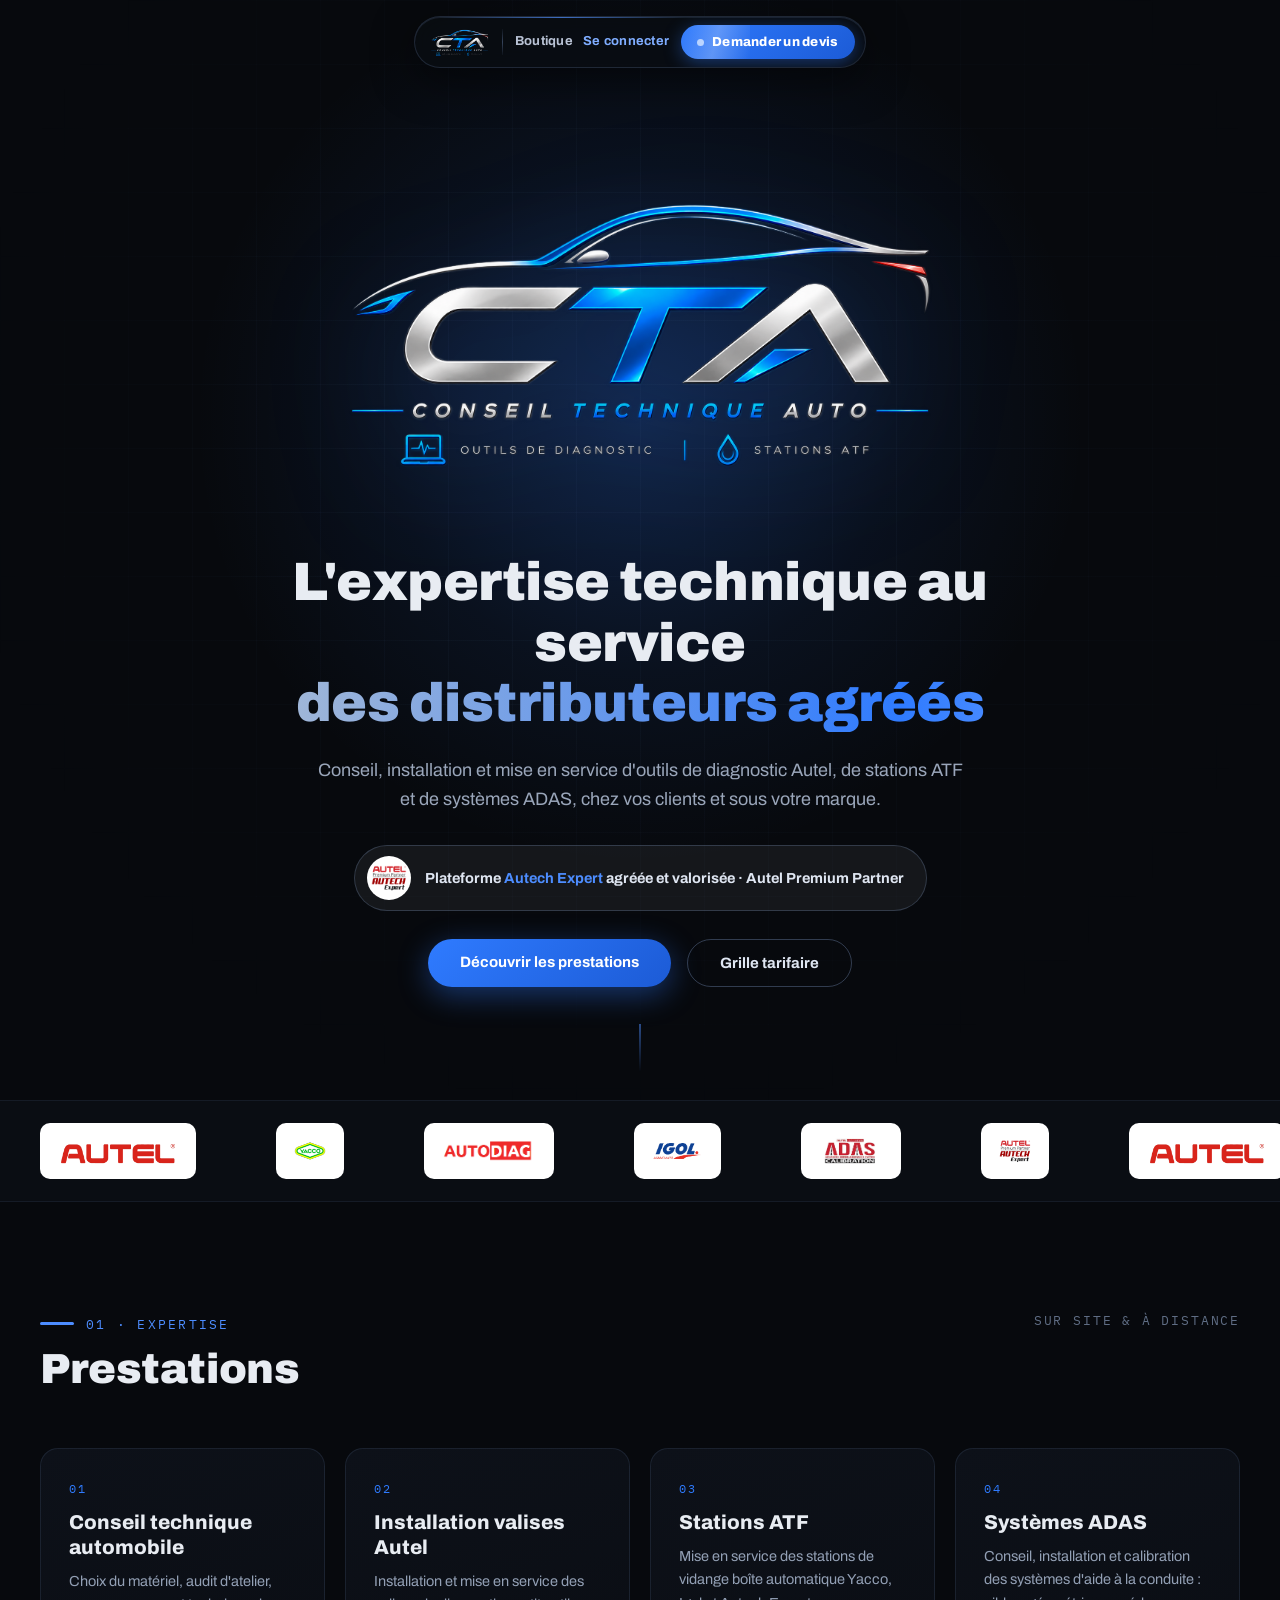
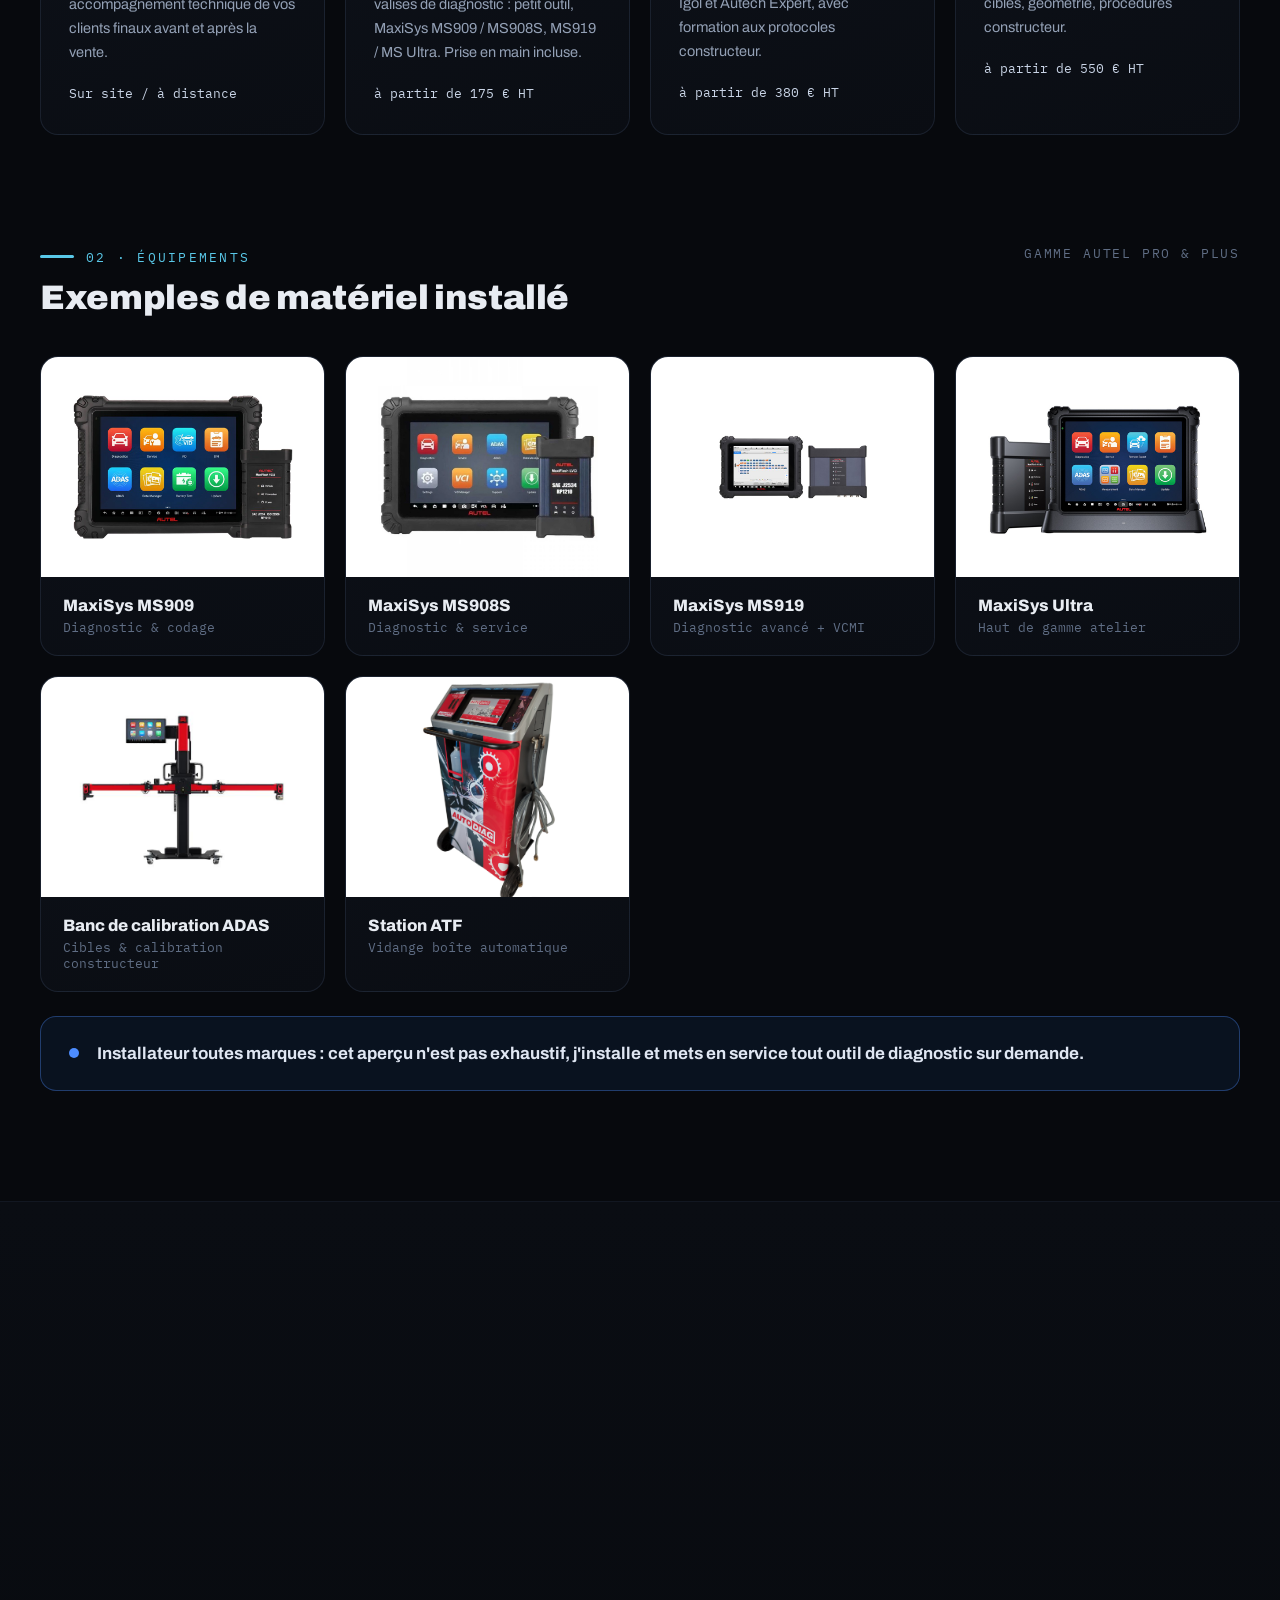
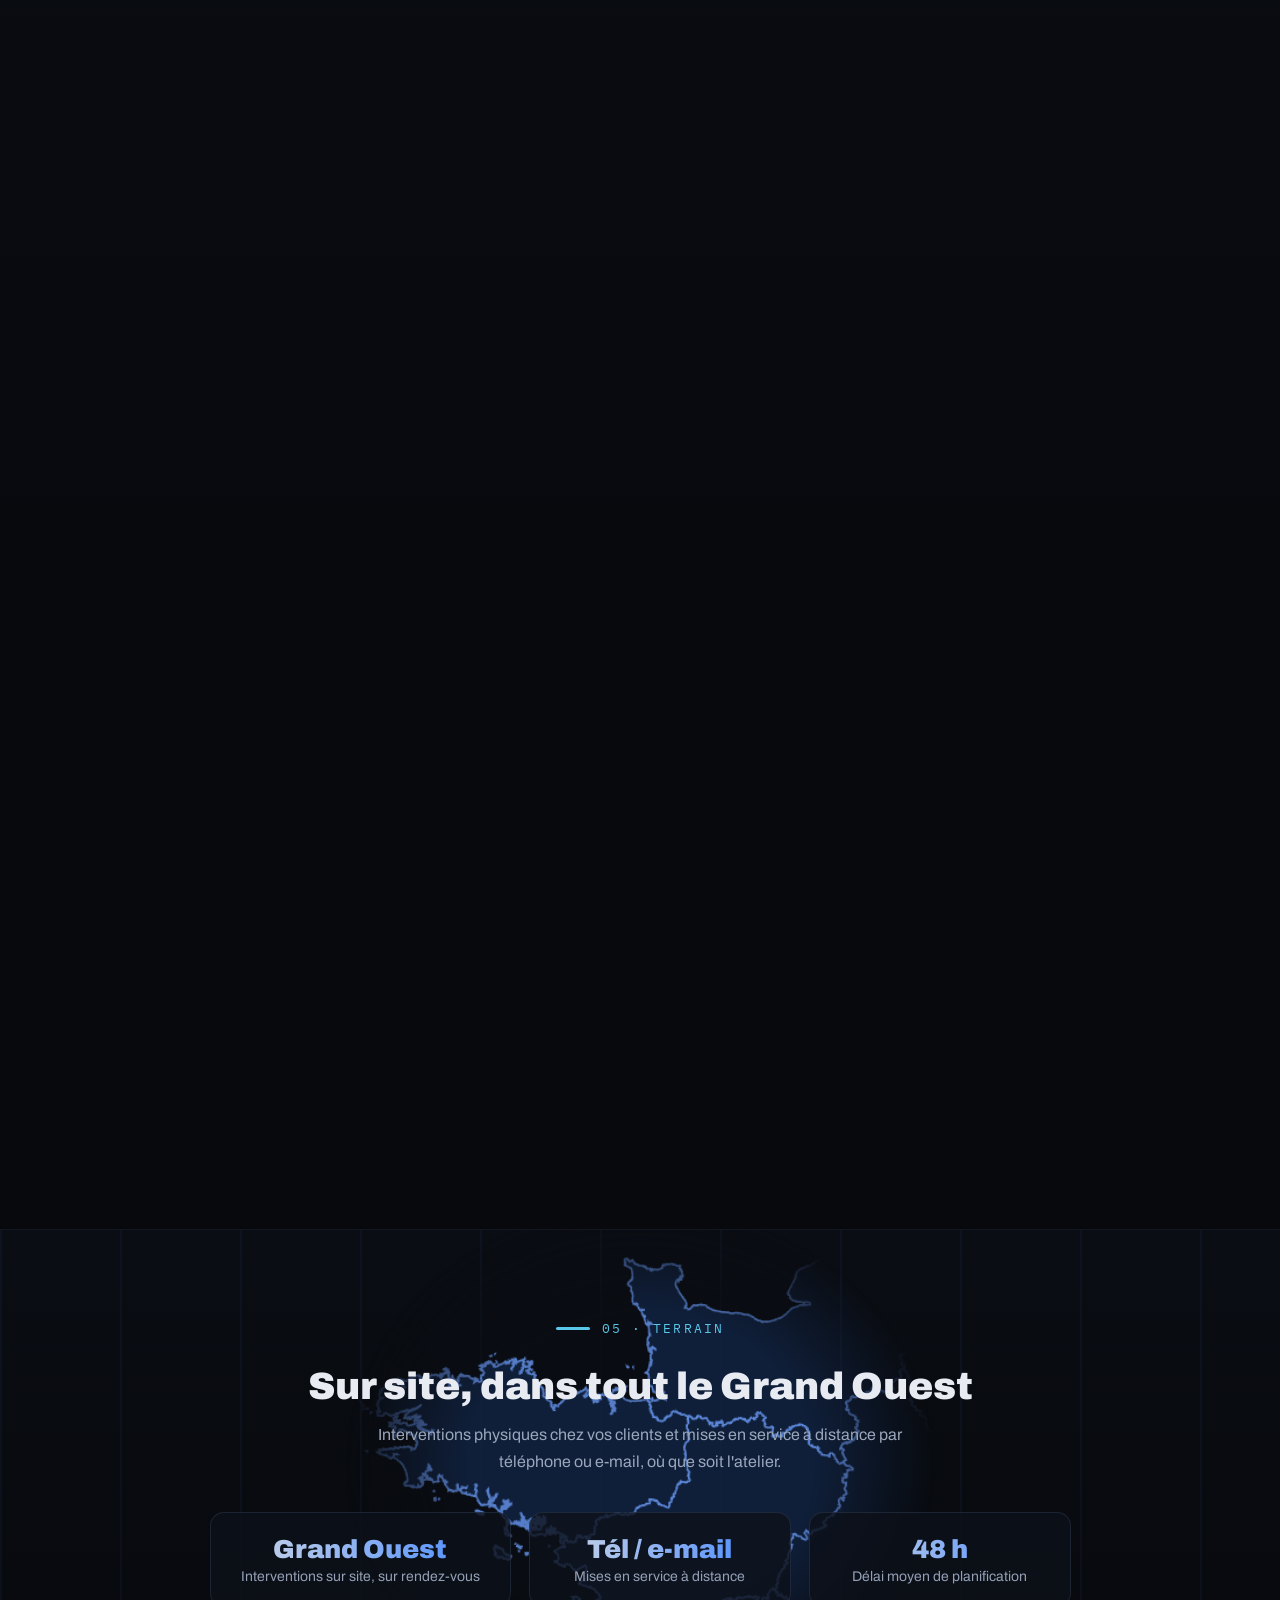
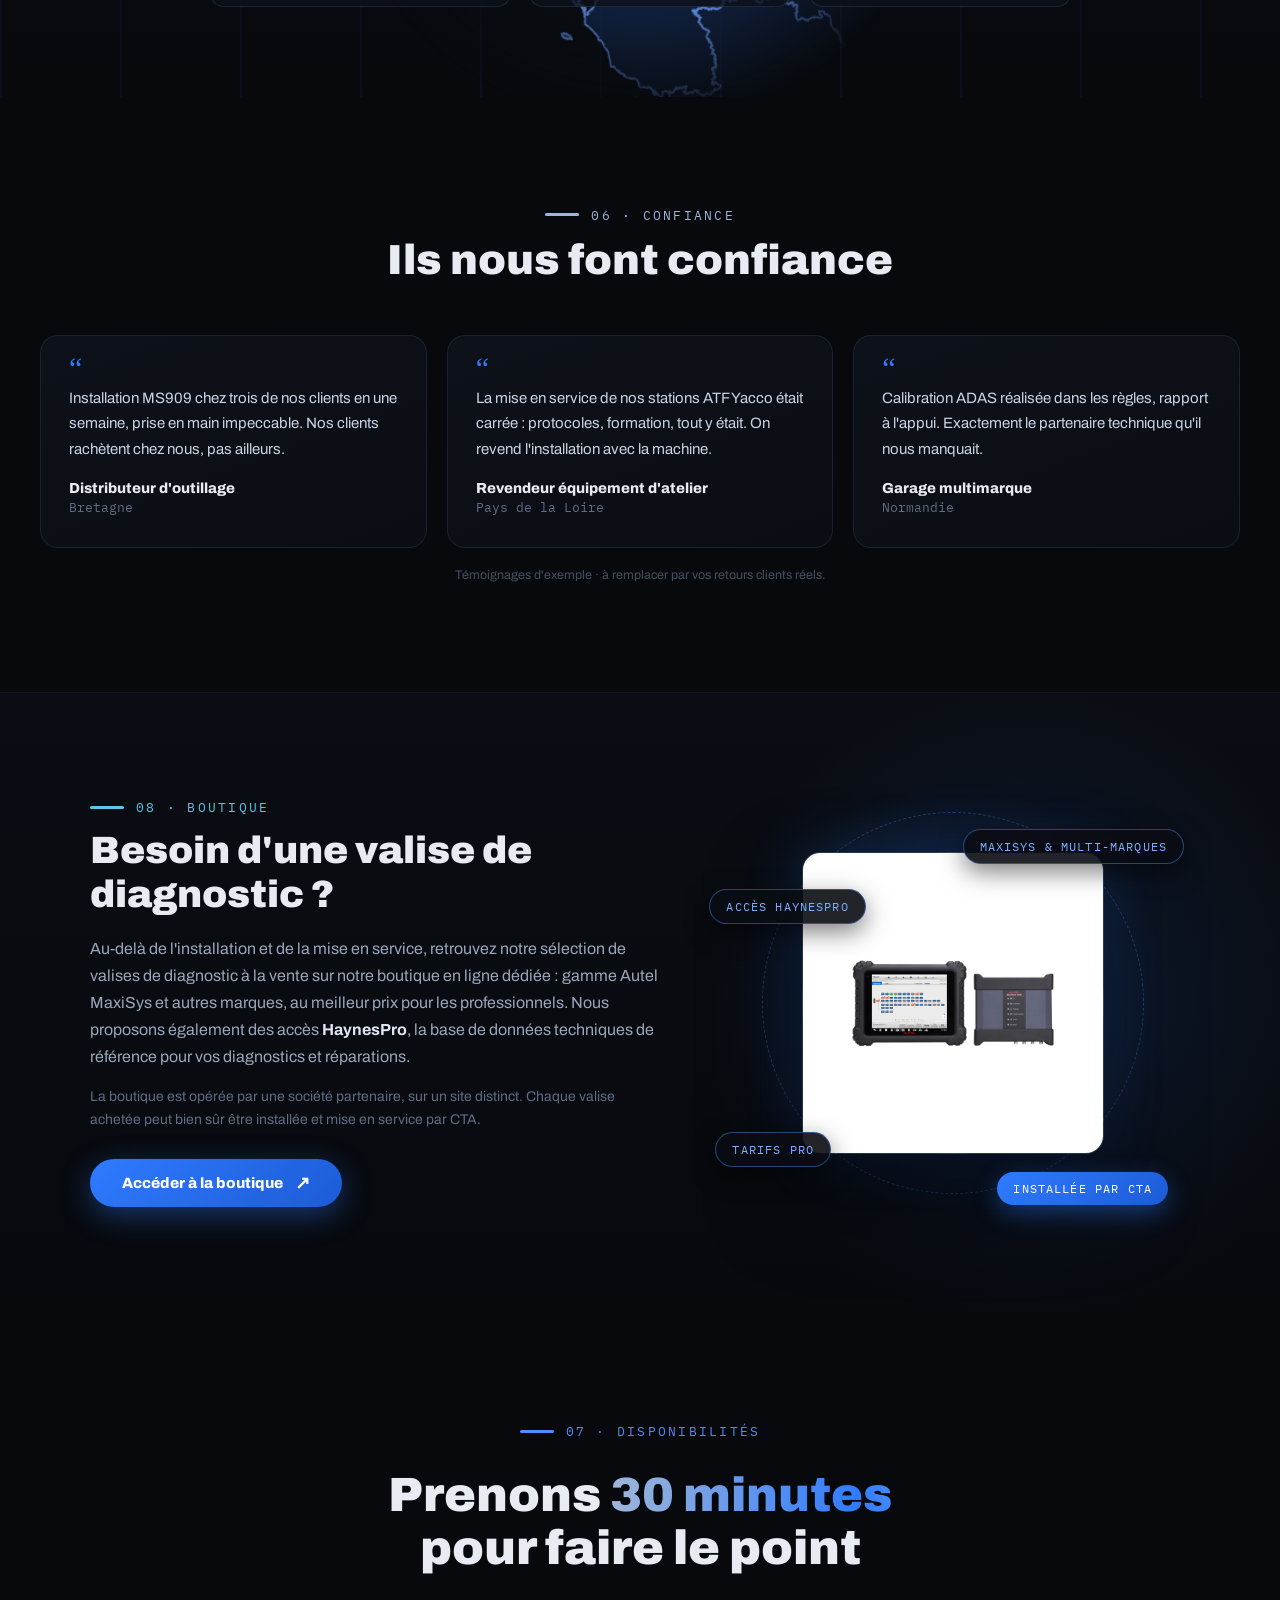
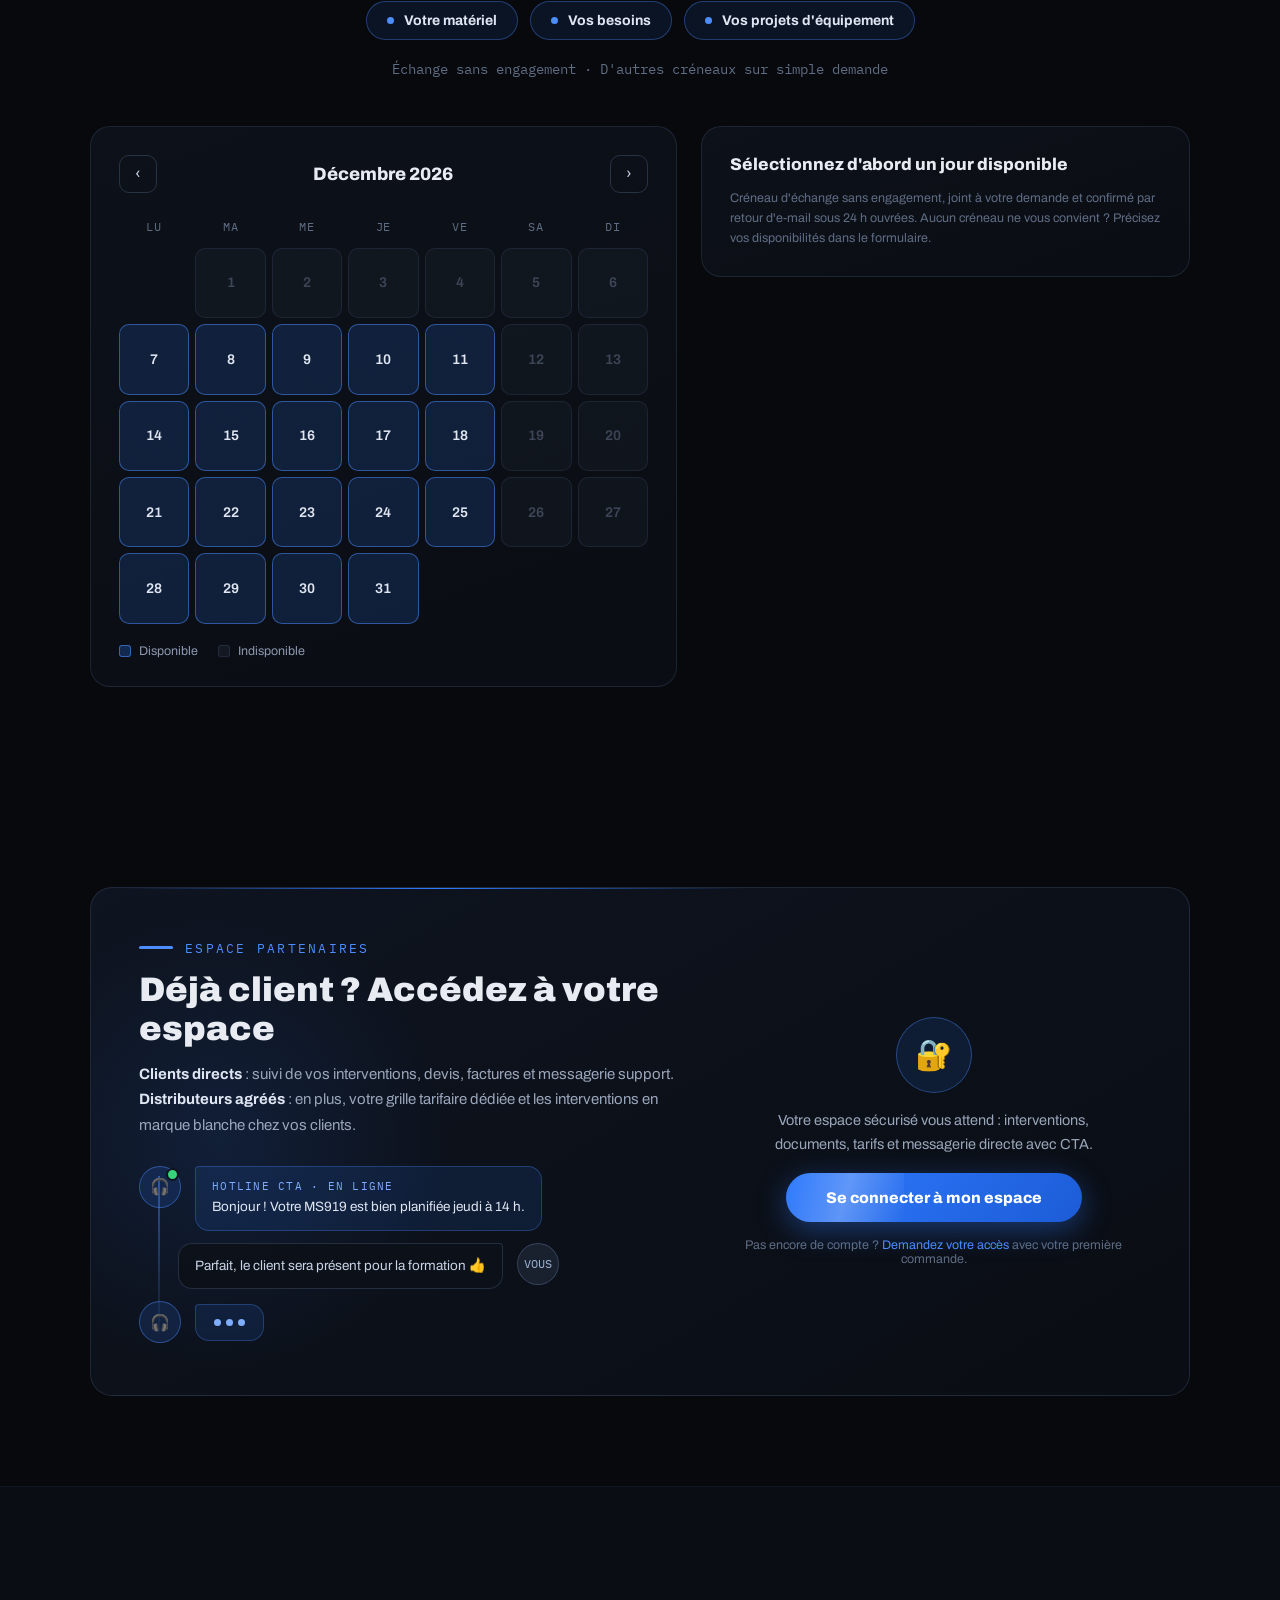
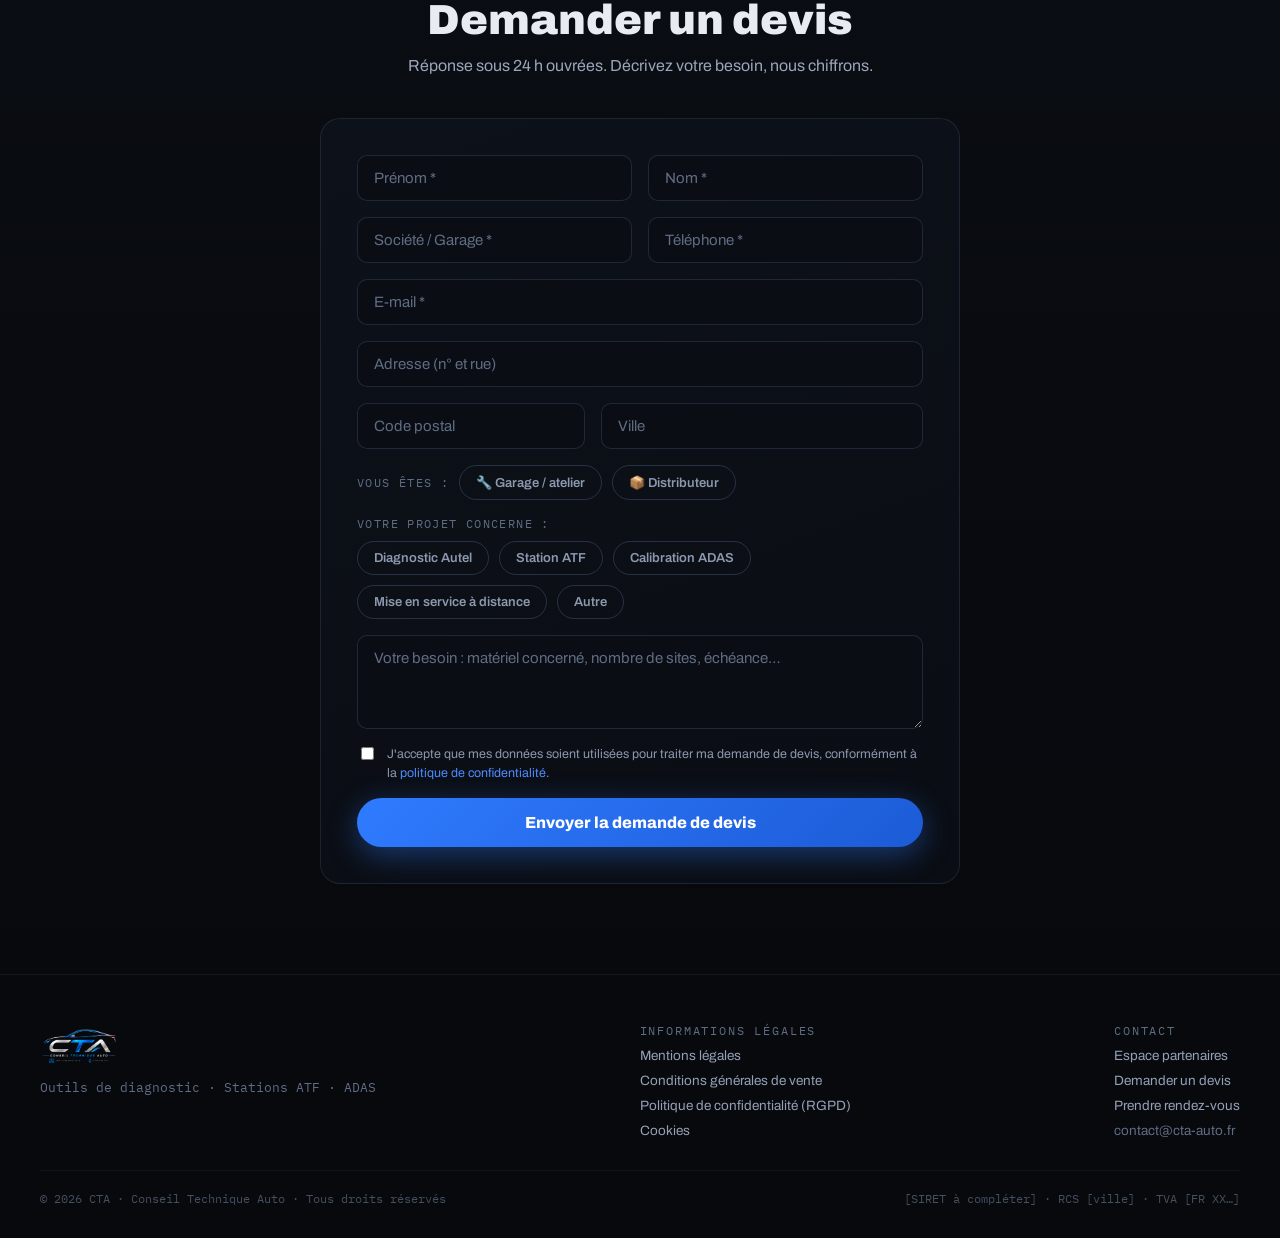
==== commit 031d87a1: "Rapport de clôture d'intervention à grandes cases à cocher - Bouton « ✅ Clôturer » sur chaque interv" ====
--- a/index.html
+++ b/index.html
@@ -22,7 +22,7 @@
 <link rel="preconnect" href="https://fonts.googleapis.com">
 <link rel="preconnect" href="https://fonts.gstatic.com" crossorigin>
 <link href="https://fonts.googleapis.com/css2?family=Archivo:wght@400;500;600;700;800;900&family=IBM+Plex+Mono:wght@400;500&display=swap" rel="stylesheet">
-<link rel="stylesheet" href="css/site.css?v=20260907">
+<link rel="stylesheet" href="css/site.css?v=20260908">
 </head>
 <body>
 
@@ -502,8 +502,8 @@
   </footer>
 </div>
 
-<script src="js/config.js?v=20260907"></script>
-<script src="js/main.js?v=20260907"></script>
-<script src="js/pwa.js?v=20260907"></script>
+<script src="js/config.js?v=20260908"></script>
+<script src="js/main.js?v=20260908"></script>
+<script src="js/pwa.js?v=20260908"></script>
 </body>
 </html>
--- a/css/site.css
+++ b/css/site.css
@@ -231,6 +231,21 @@
   .with-bottom-nav main.section-pad { padding-bottom: 130px !important; }
 }
 
+/* Rapport de clôture : grandes cases à cocher utilisables sur la route */
+.cl-item {
+  display: flex; align-items: center; gap: 12px;
+  padding: 13px 14px; border: 1px solid rgba(120, 150, 200, .18);
+  border-radius: 12px; cursor: pointer;
+  font-size: 14px; font-weight: 600; color: #dfe6f2; line-height: 1.4;
+  -webkit-tap-highlight-color: transparent;
+}
+.cl-item input { width: 22px; height: 22px; accent-color: #2bb56a; flex: none; cursor: pointer; }
+.cl-item:has(input:checked) { border-color: rgba(56, 212, 122, .55); background: rgba(56, 212, 122, .08); }
+.closure-details summary { cursor: pointer; color: #38d47a; font-size: 12.5px; font-weight: 700; list-style: none; }
+.closure-details summary::-webkit-details-marker { display: none; }
+.closure-details summary::before { content: "▸ "; }
+.closure-details[open] summary::before { content: "▾ "; }
+
 /* Pastille rouge de contrôle : nombre d'éléments à traiter dans un menu */
 .tabs-row .tab, .bn-item { position: relative; }
 .nav-badge {
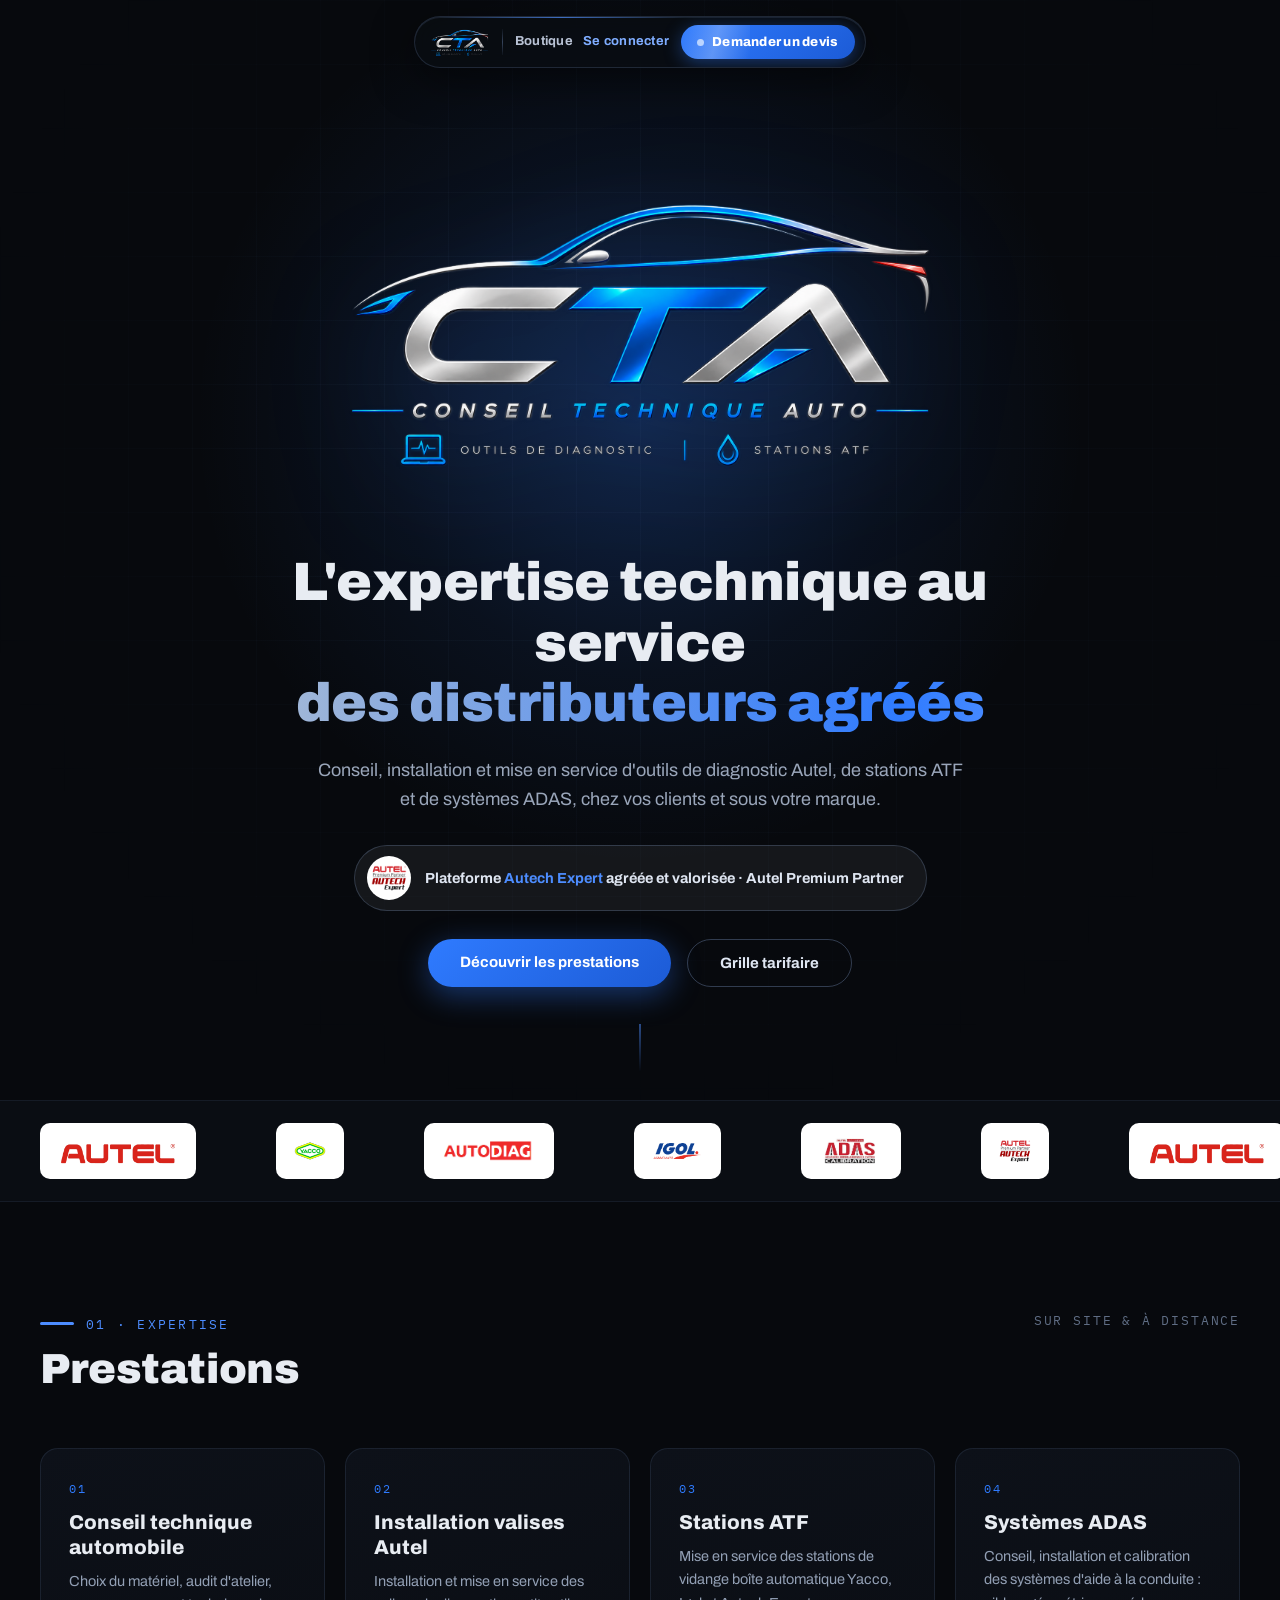
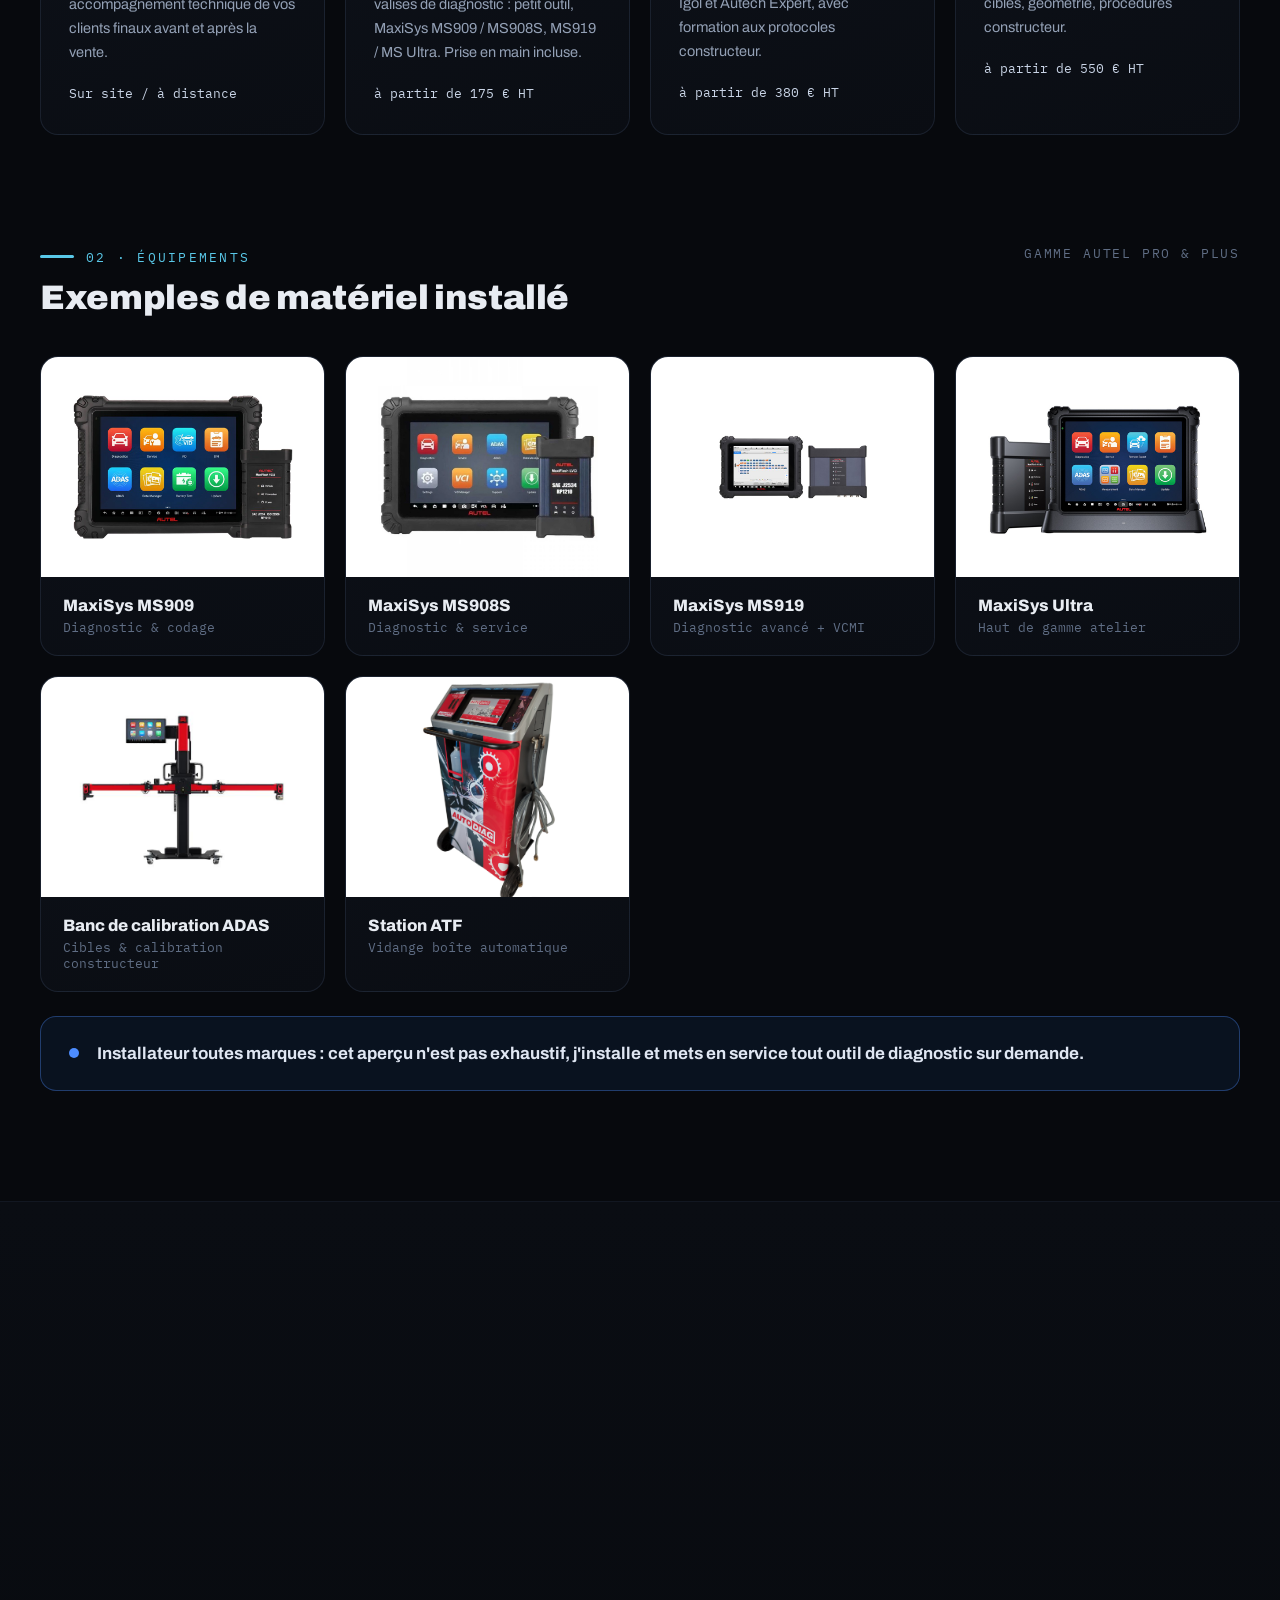
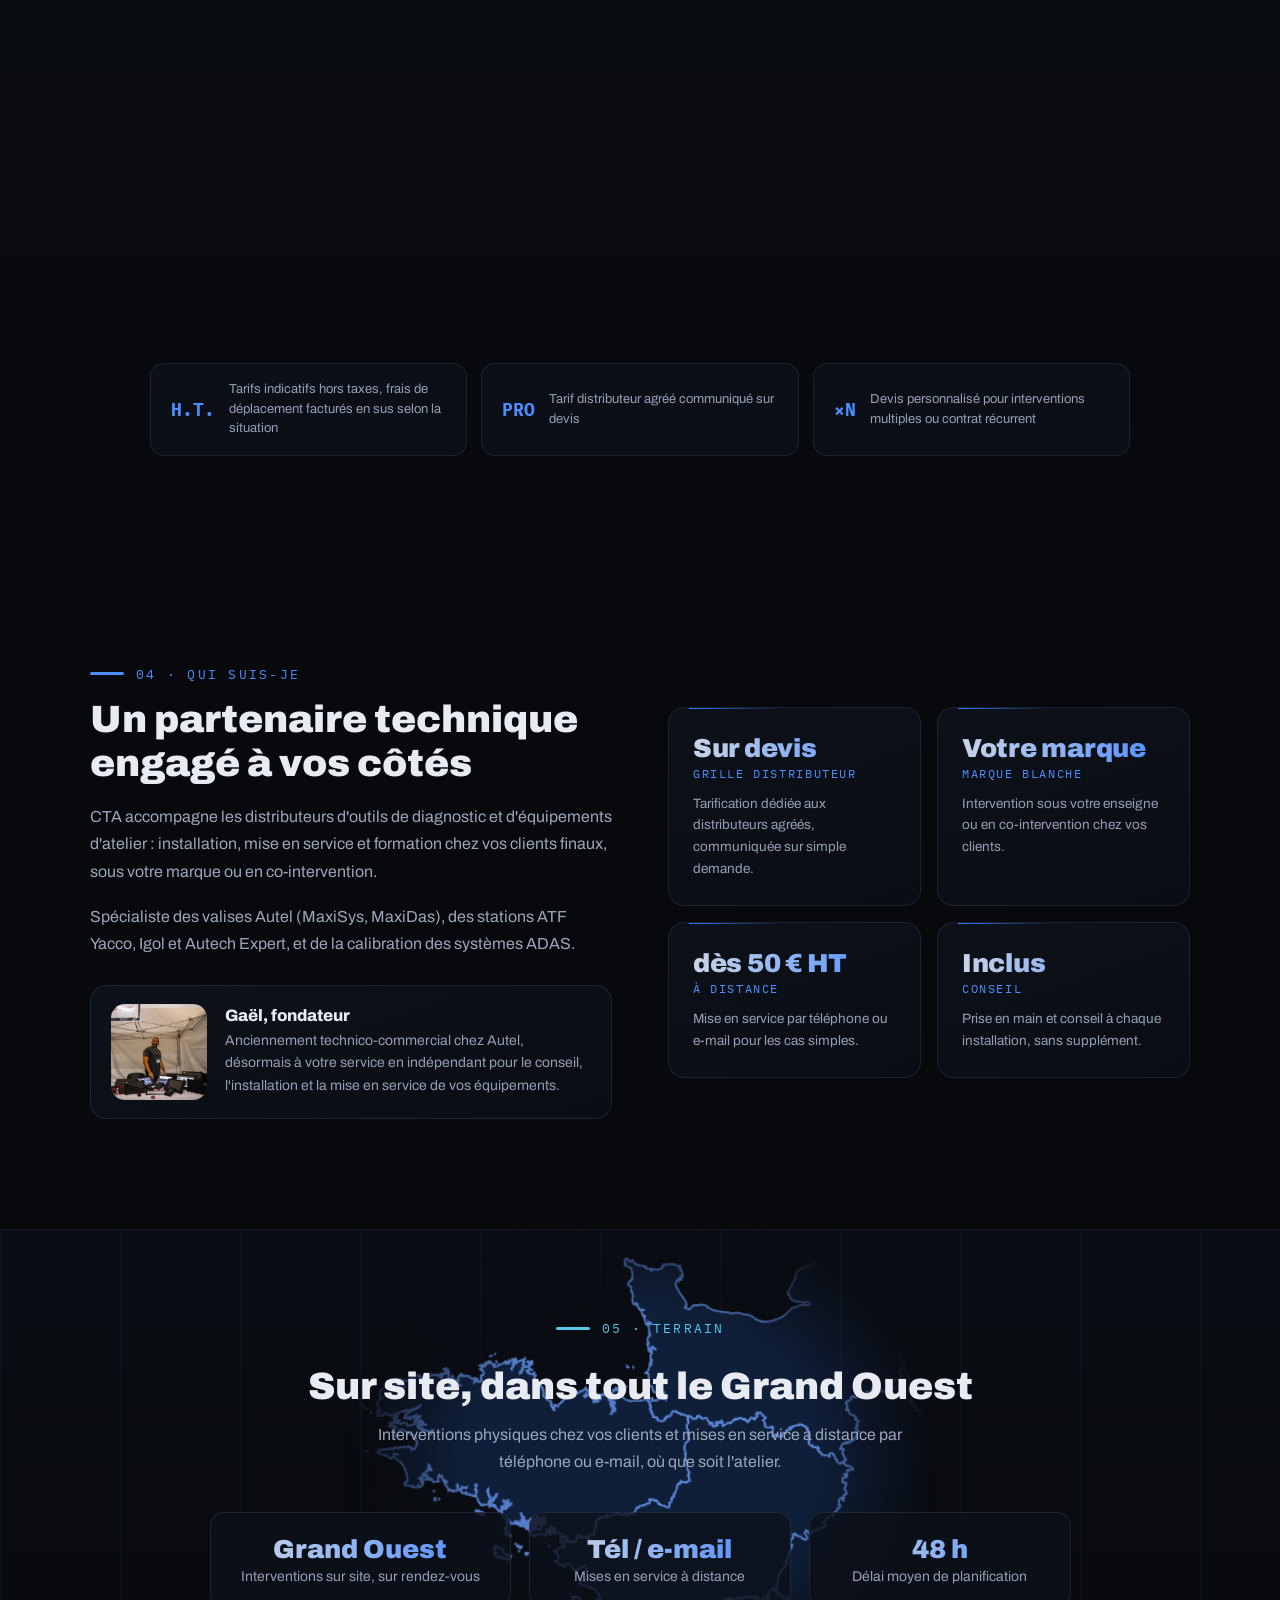
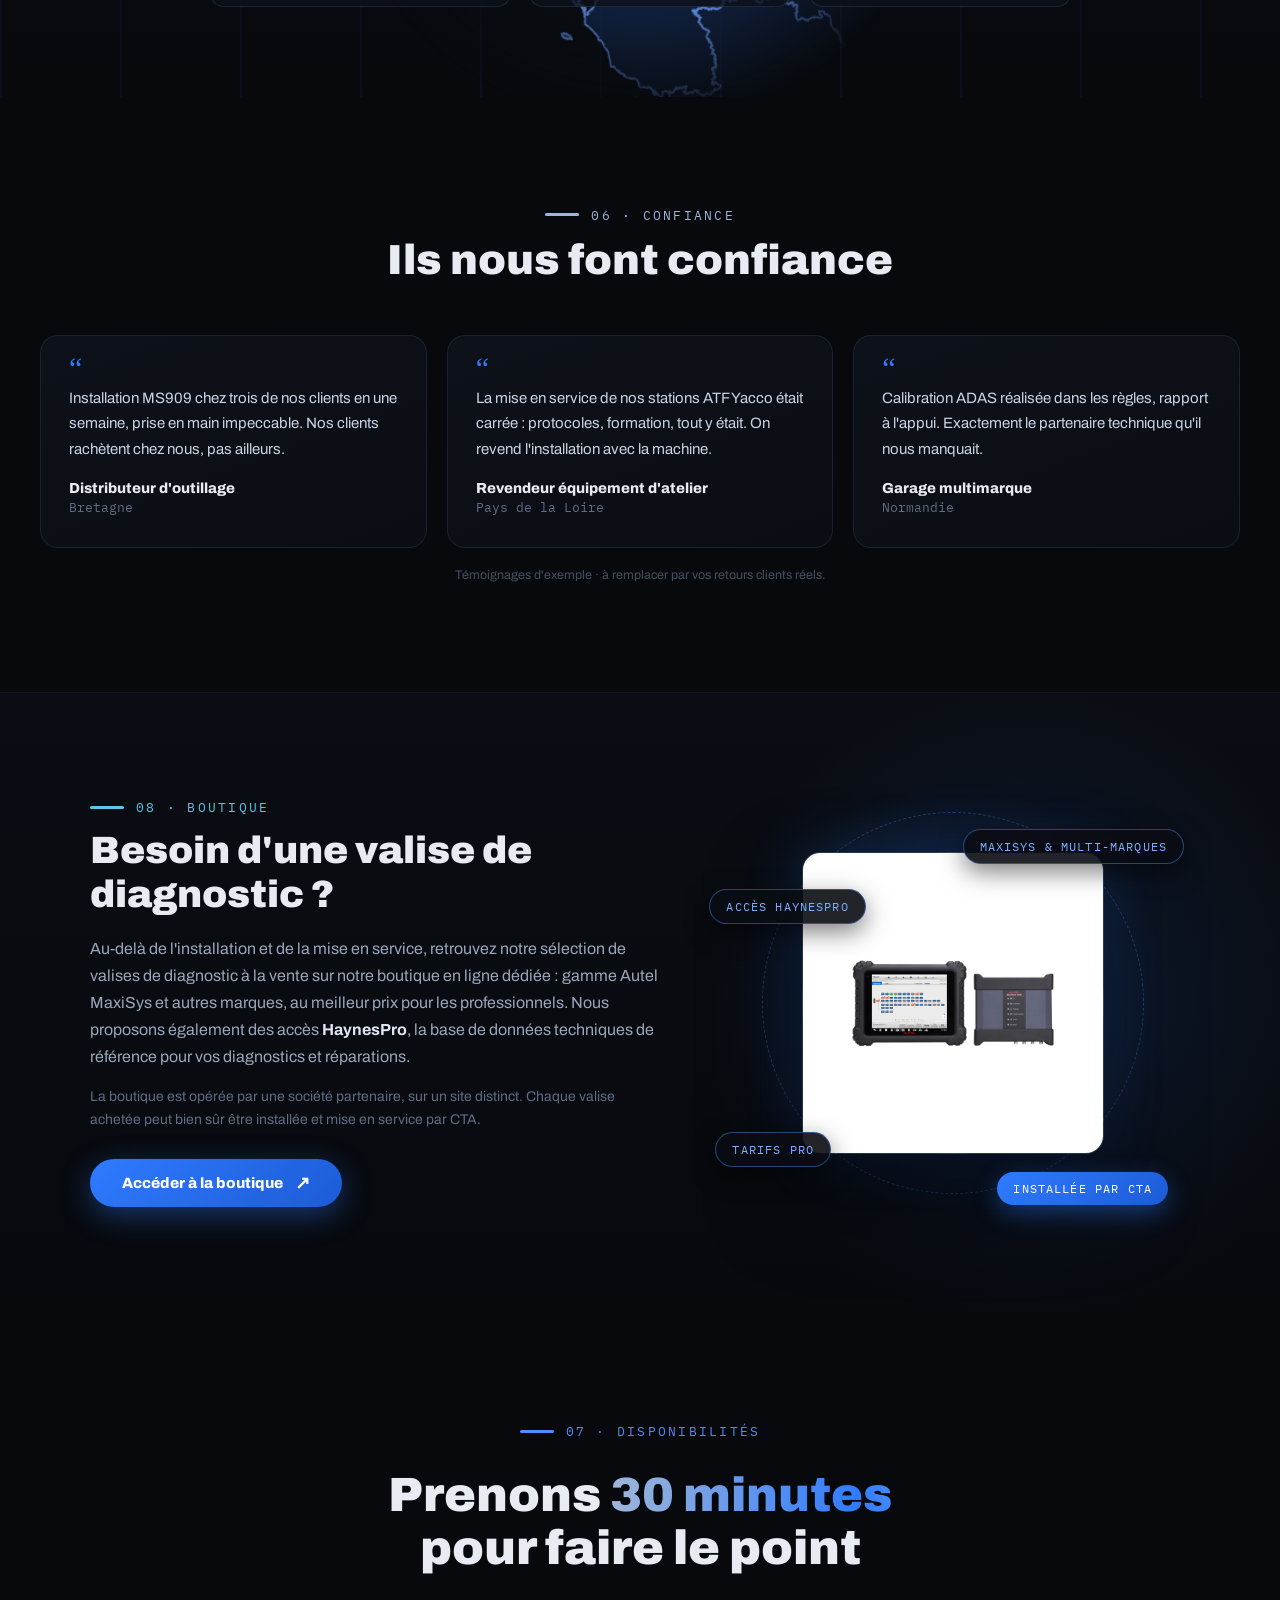
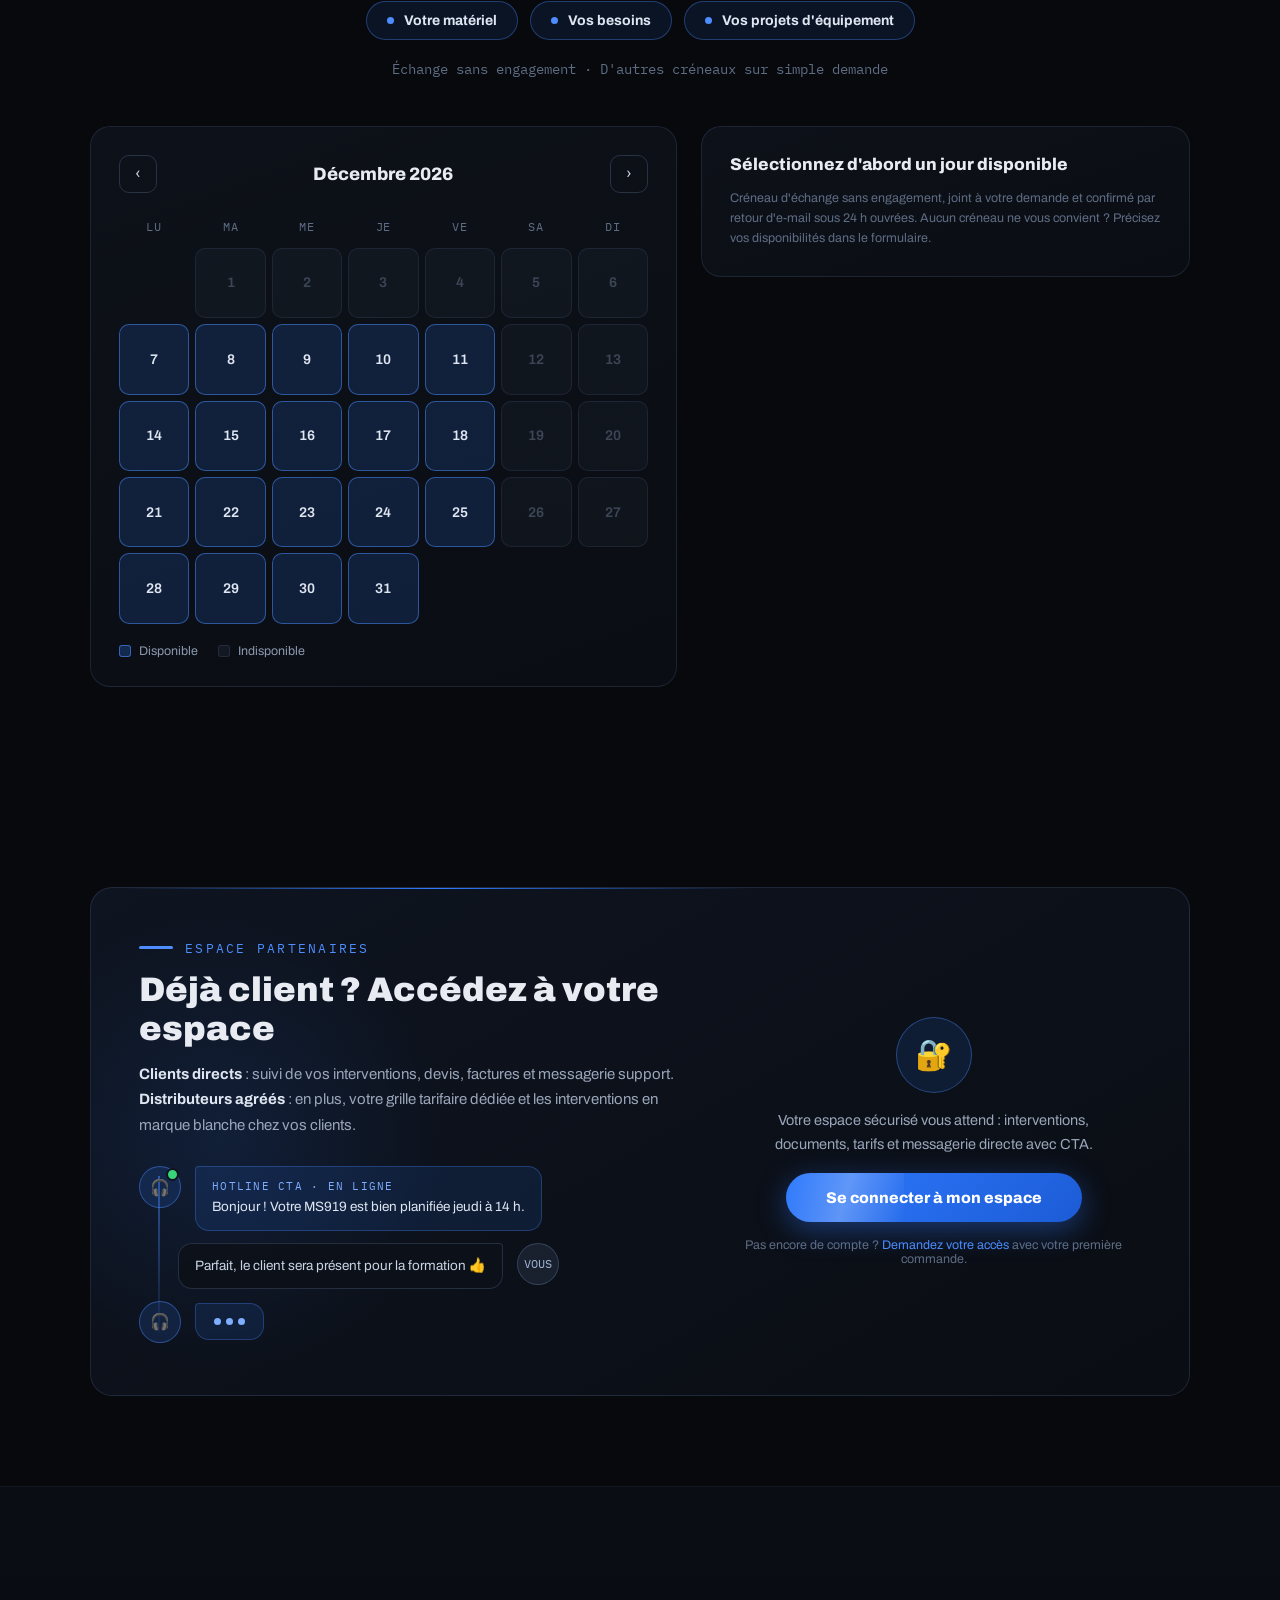
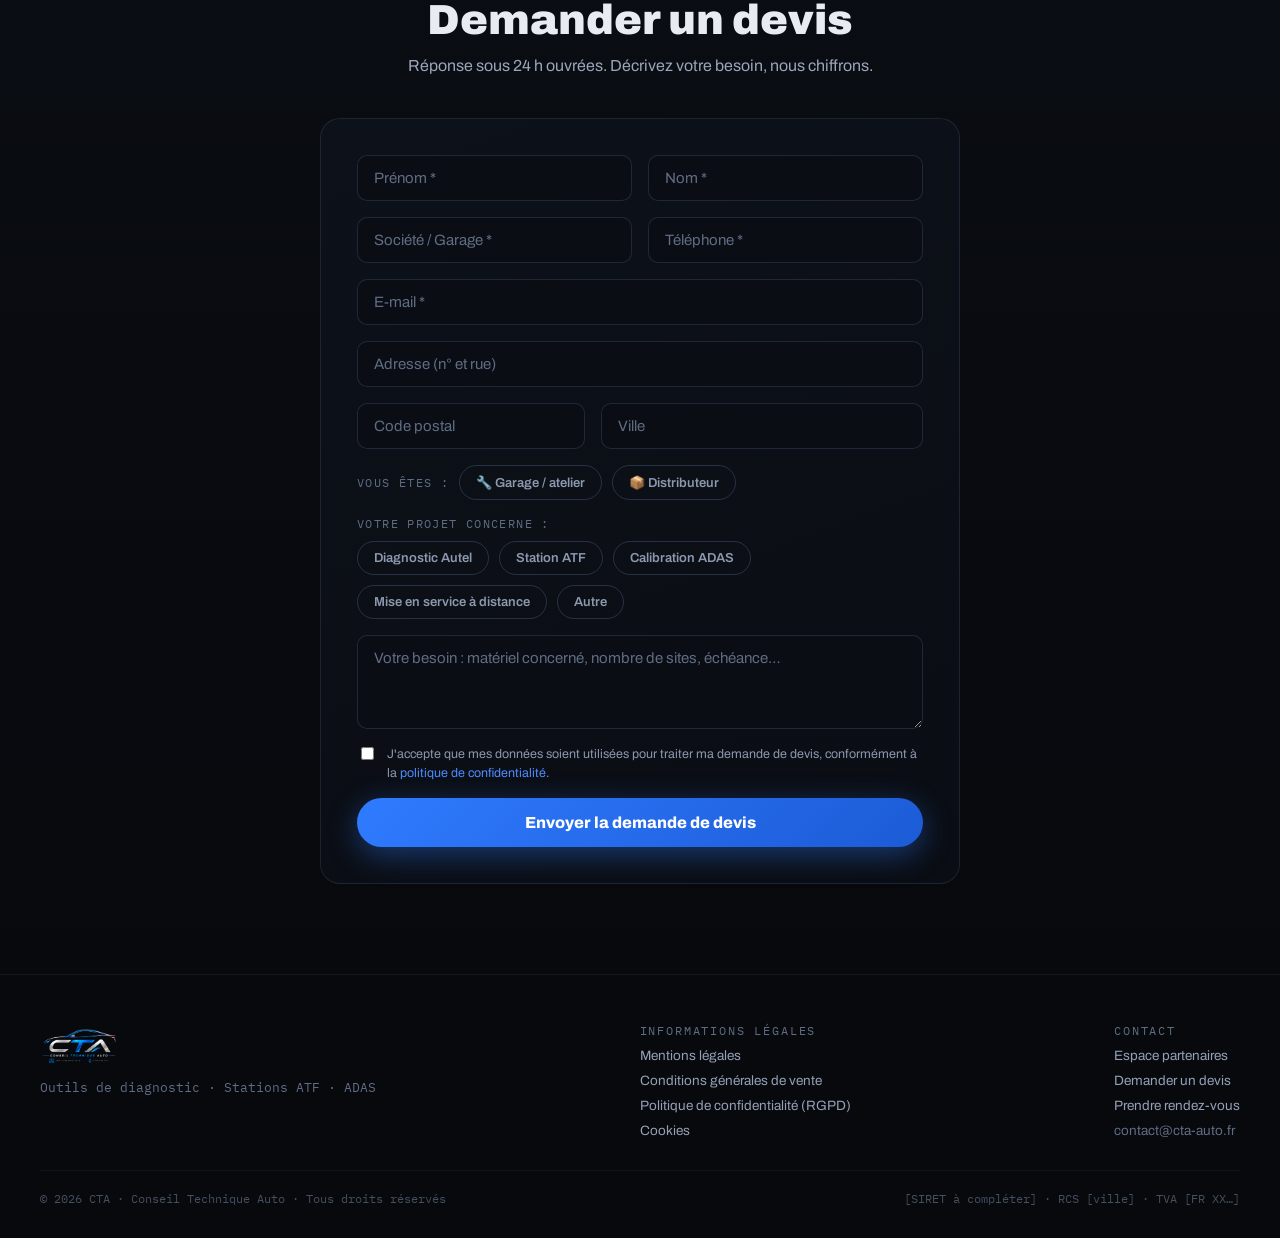
==== commit e6d954d0: "Pastilles rouges sur les bonnes icônes du menu - Chaque pastille compte désormais ce qu'il y a à tra" ====
--- a/index.html
+++ b/index.html
@@ -22,7 +22,7 @@
 <link rel="preconnect" href="https://fonts.googleapis.com">
 <link rel="preconnect" href="https://fonts.gstatic.com" crossorigin>
 <link href="https://fonts.googleapis.com/css2?family=Archivo:wght@400;500;600;700;800;900&family=IBM+Plex+Mono:wght@400;500&display=swap" rel="stylesheet">
-<link rel="stylesheet" href="css/site.css?v=20260908">
+<link rel="stylesheet" href="css/site.css?v=20260909">
 </head>
 <body>
 
@@ -502,8 +502,8 @@
   </footer>
 </div>
 
-<script src="js/config.js?v=20260908"></script>
-<script src="js/main.js?v=20260908"></script>
-<script src="js/pwa.js?v=20260908"></script>
+<script src="js/config.js?v=20260909"></script>
+<script src="js/main.js?v=20260909"></script>
+<script src="js/pwa.js?v=20260909"></script>
 </body>
 </html>
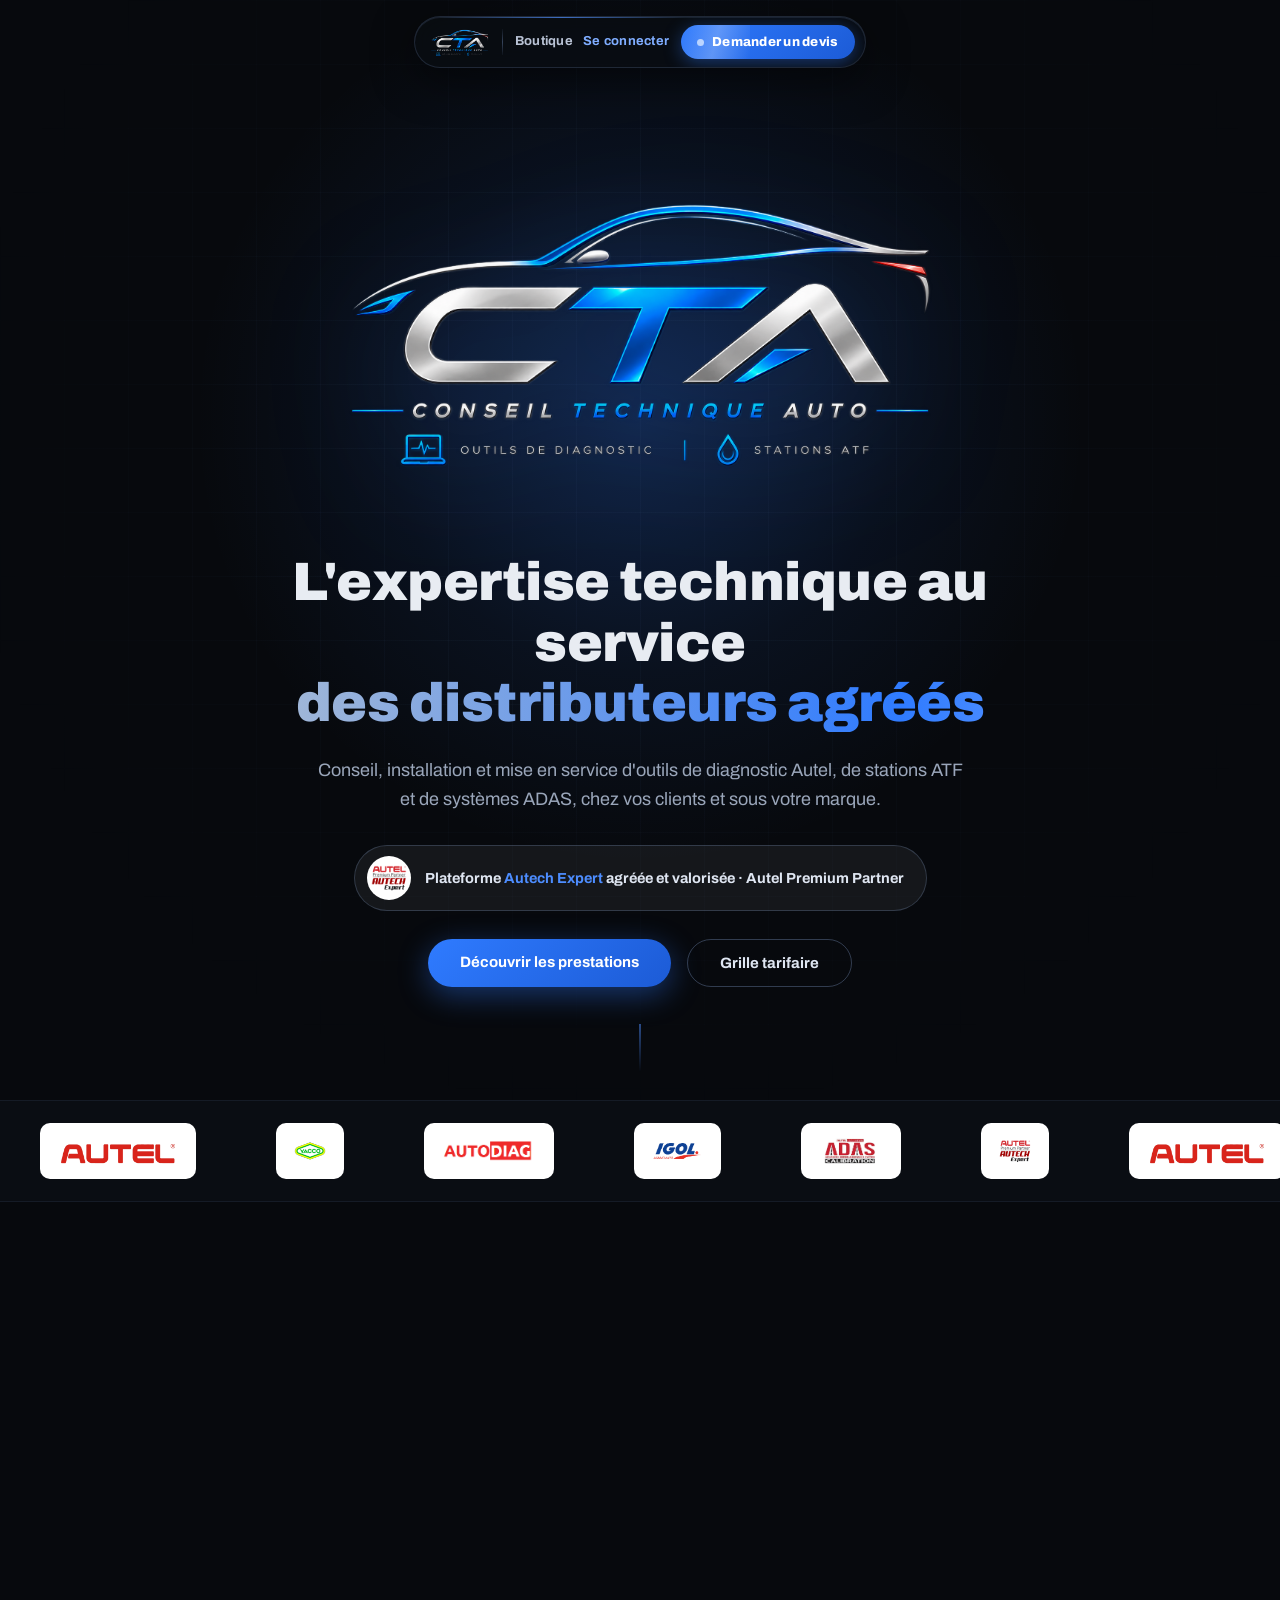
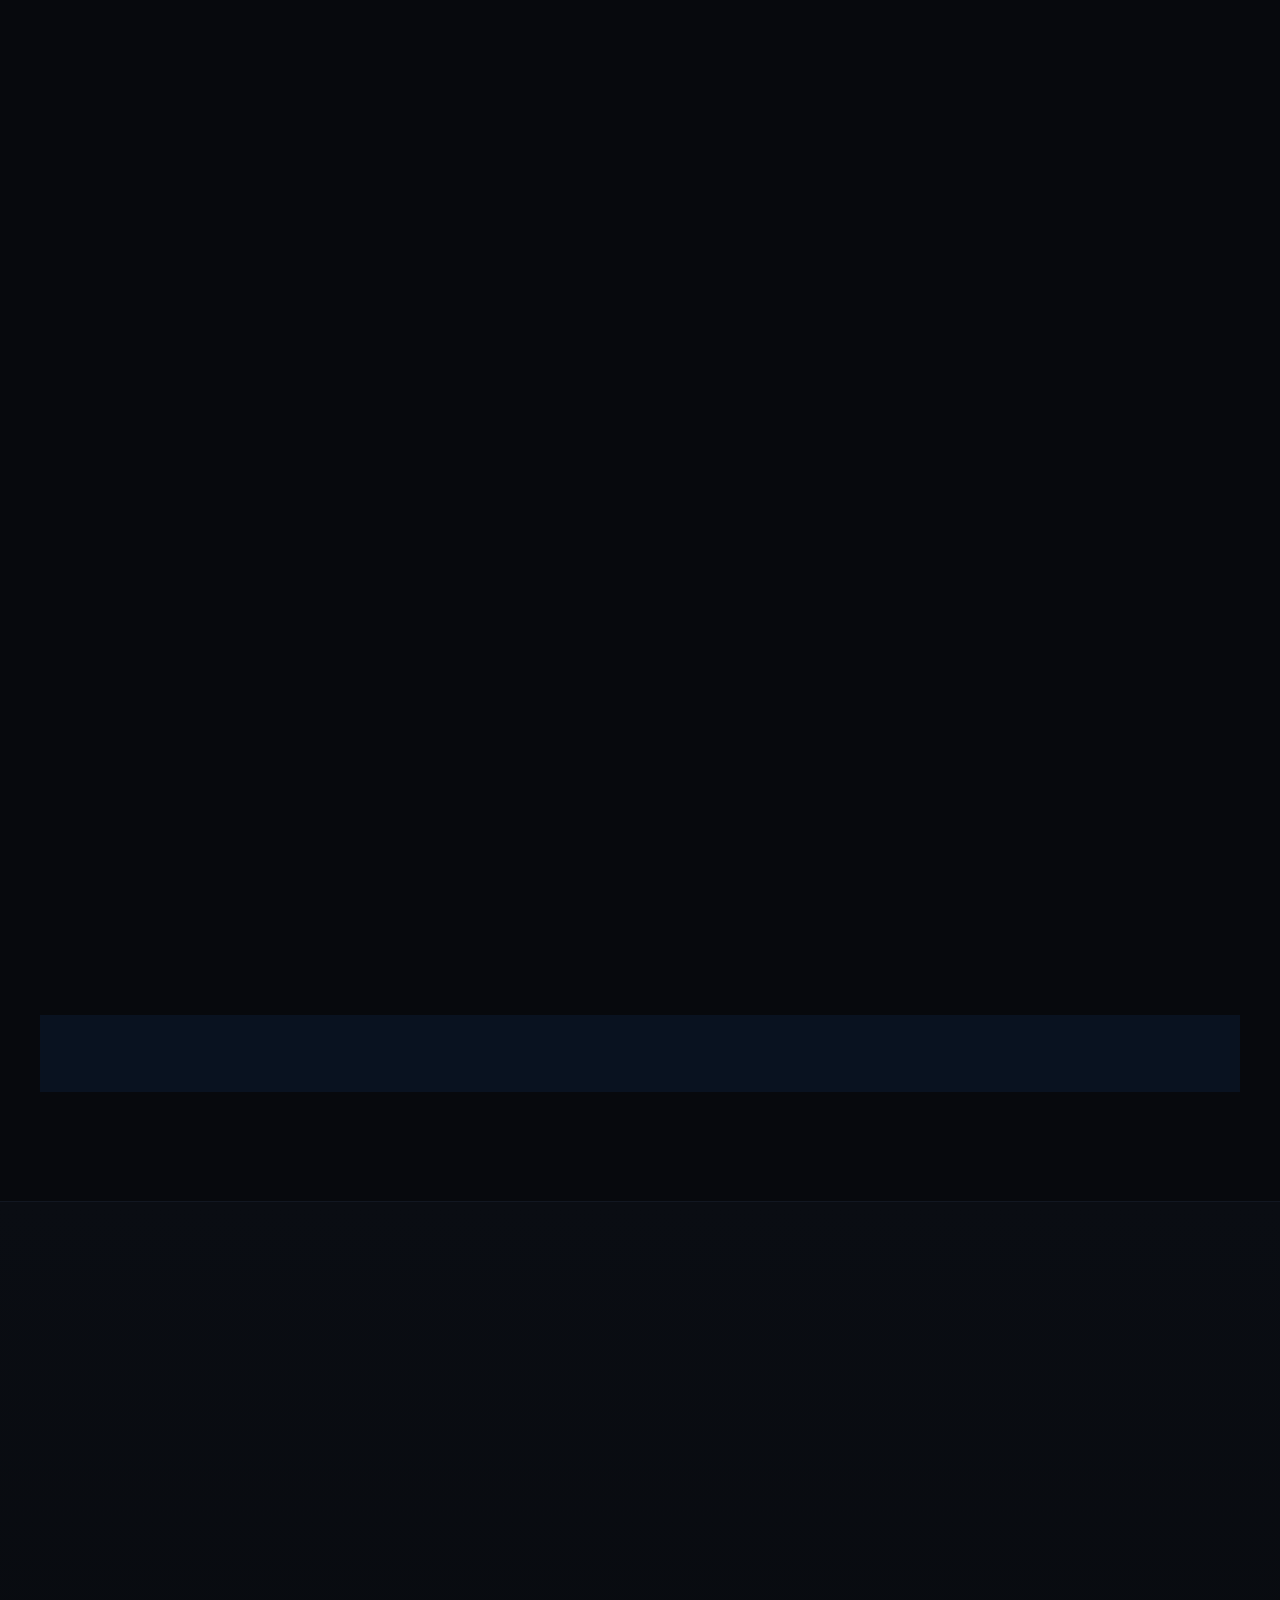
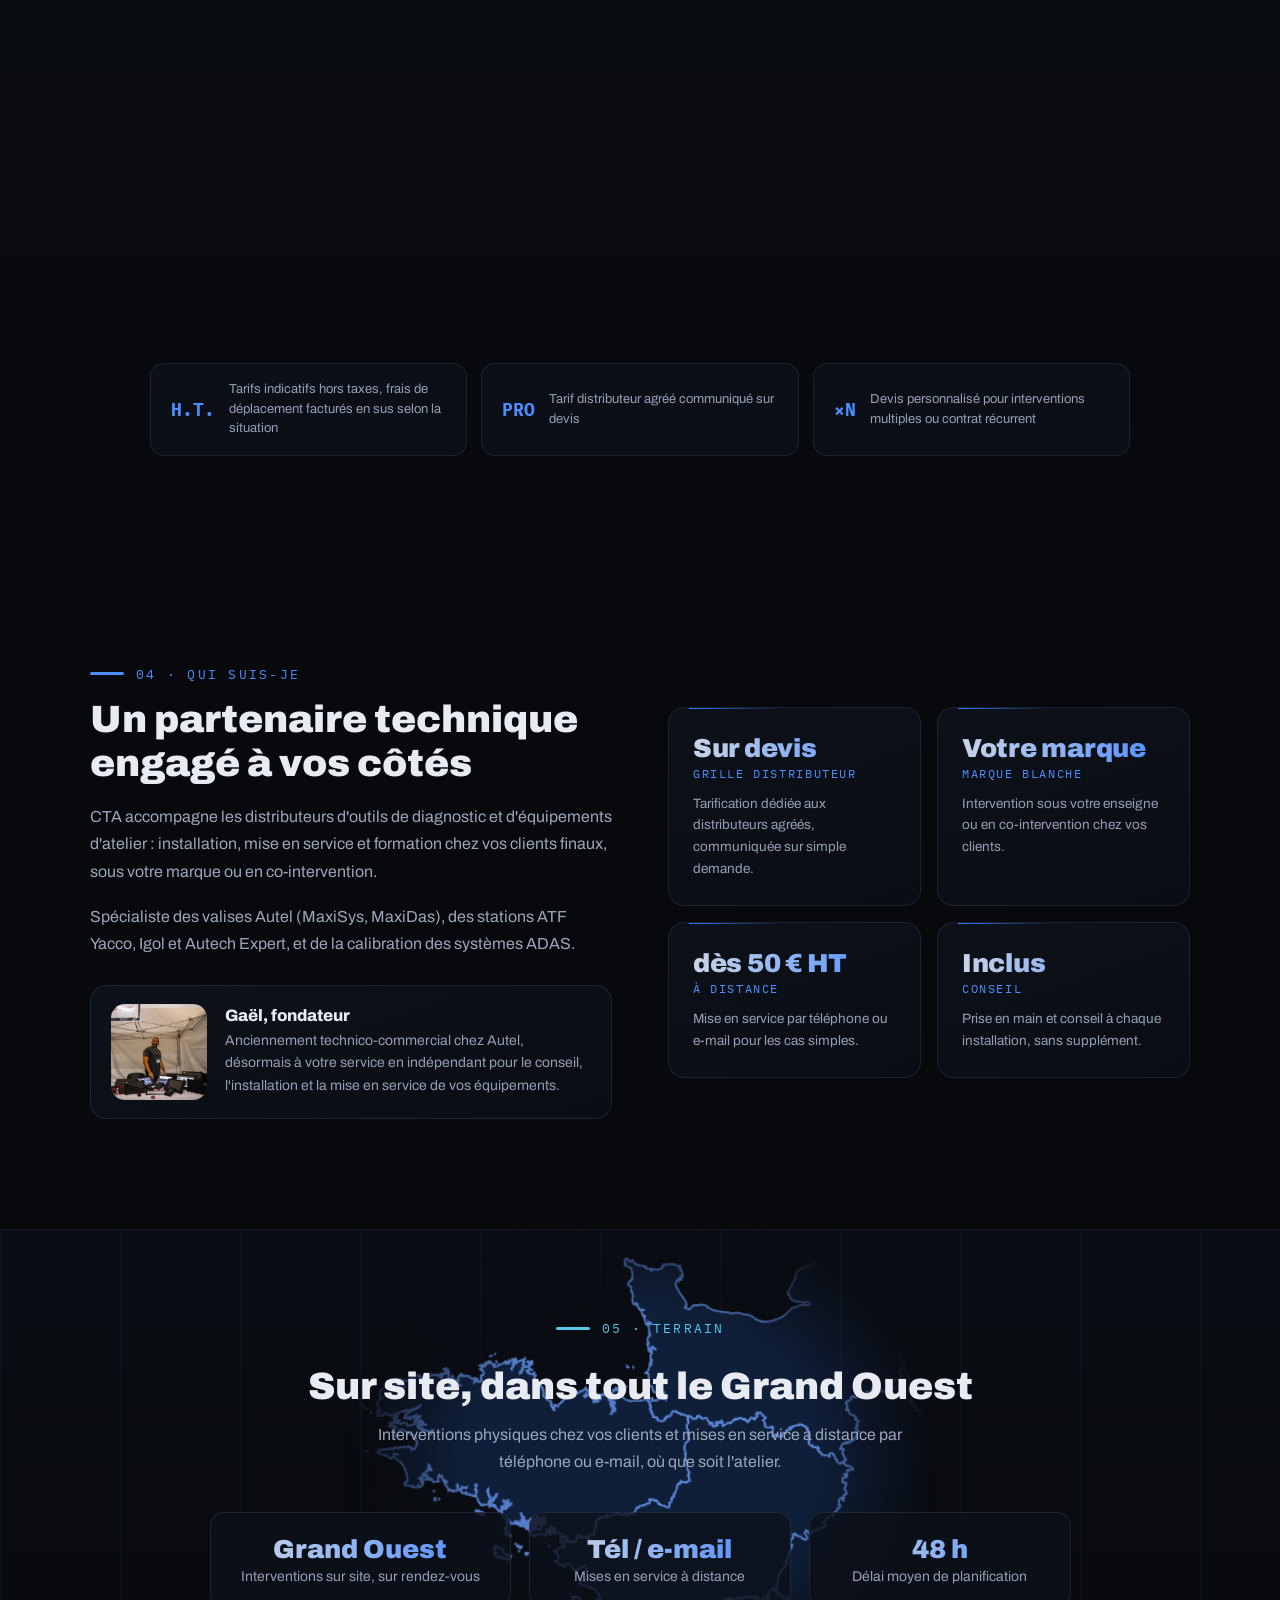
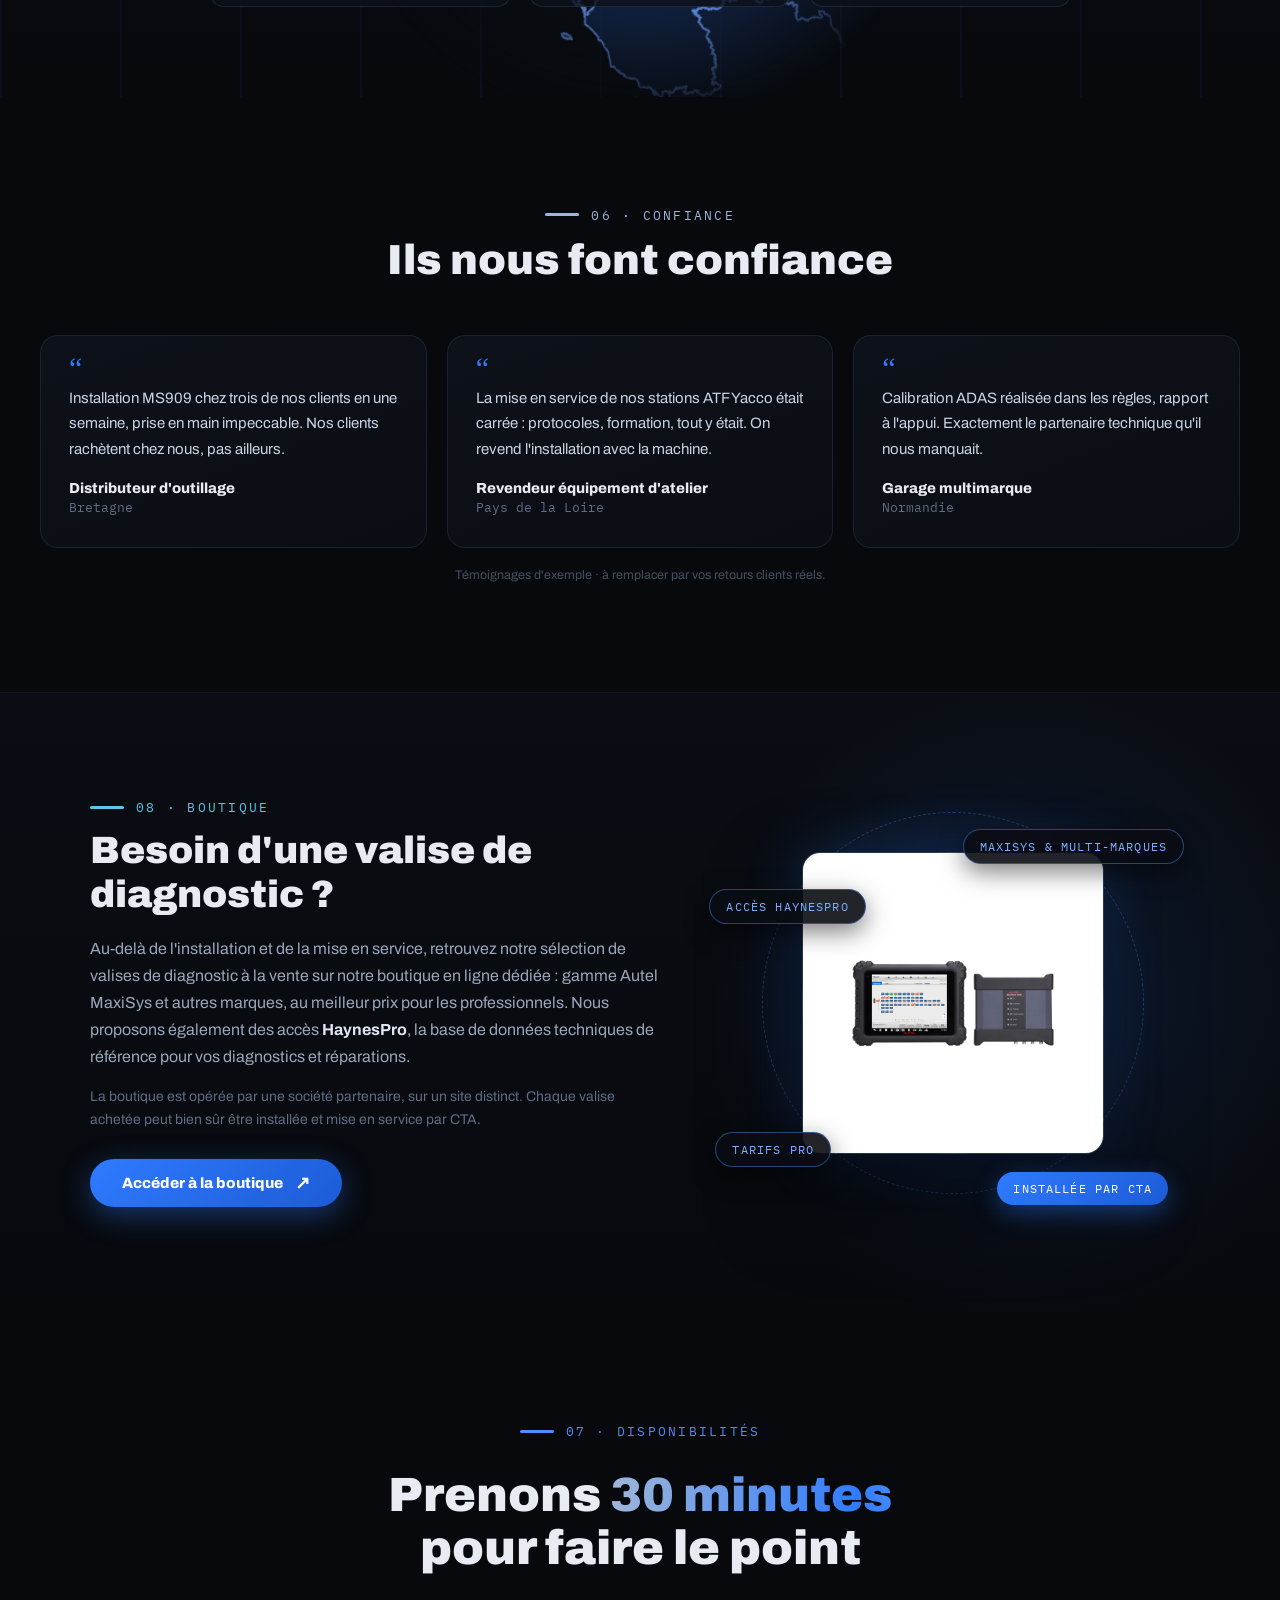
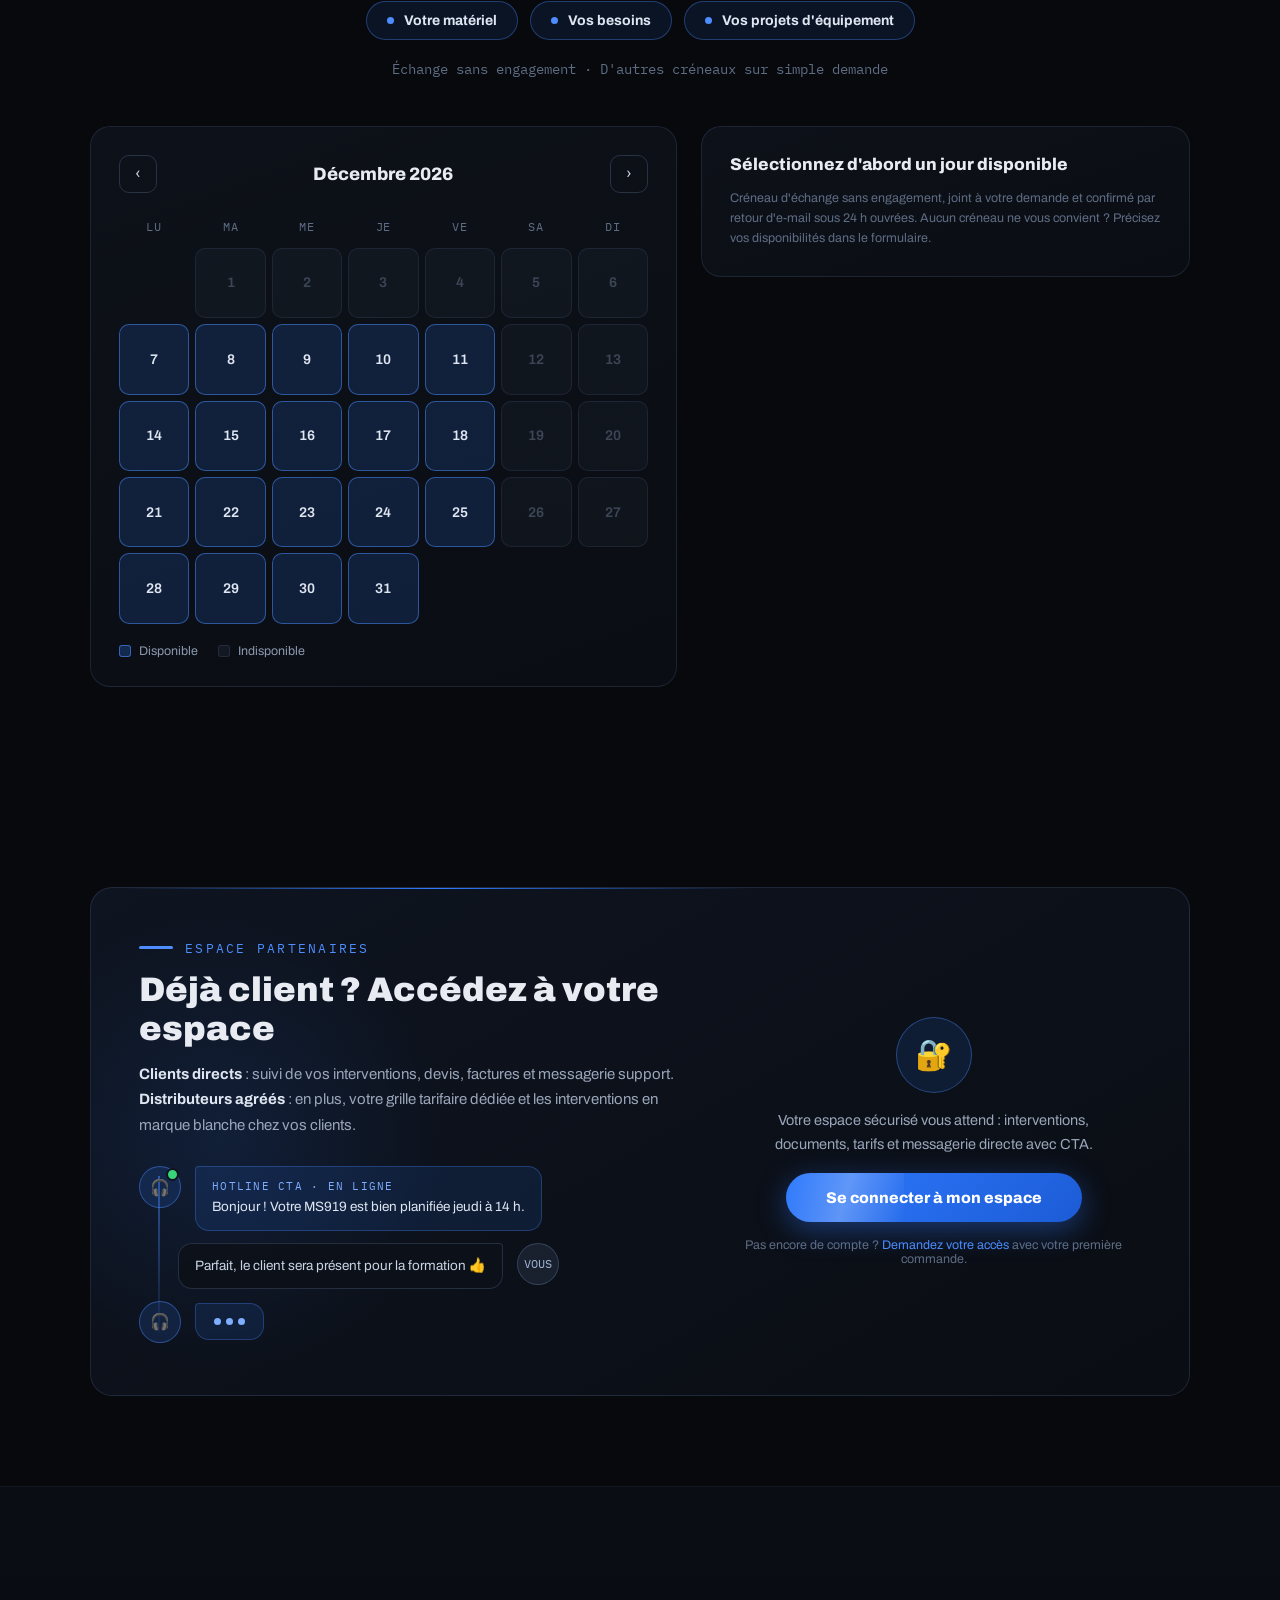
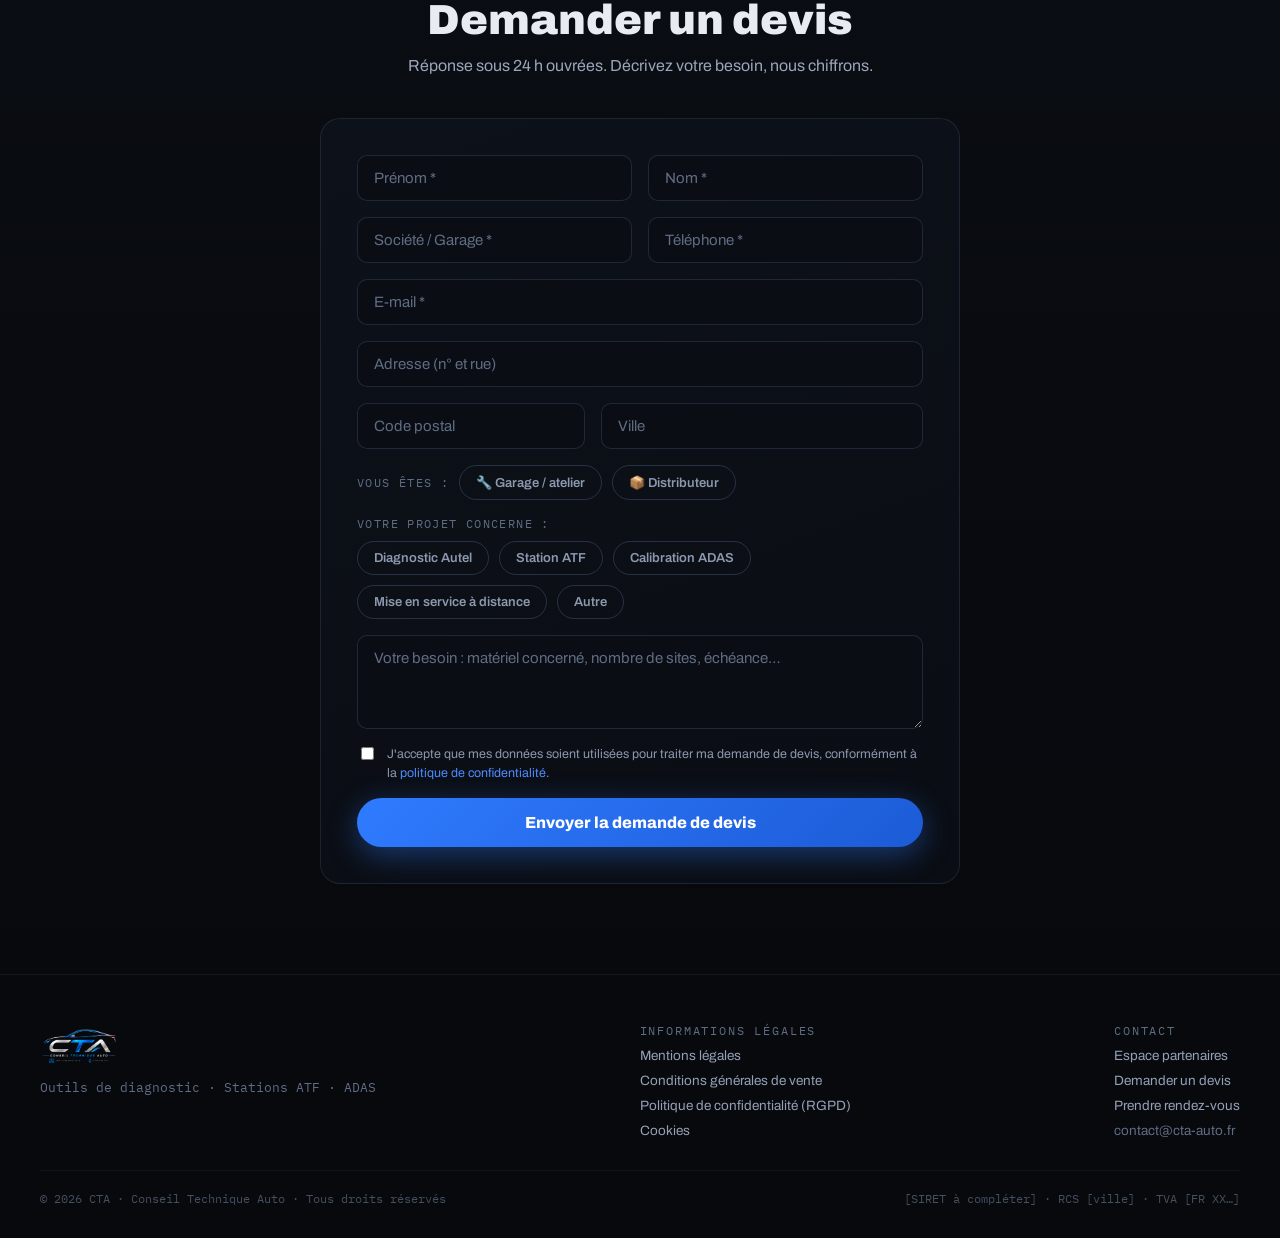
==== commit 1cb94bdc: "Tarifs sur téléphone : plus de débordement horizontal - Les champs des formulaires en grille (frais " ====
--- a/index.html
+++ b/index.html
@@ -22,7 +22,7 @@
 <link rel="preconnect" href="https://fonts.googleapis.com">
 <link rel="preconnect" href="https://fonts.gstatic.com" crossorigin>
 <link href="https://fonts.googleapis.com/css2?family=Archivo:wght@400;500;600;700;800;900&family=IBM+Plex+Mono:wght@400;500&display=swap" rel="stylesheet">
-<link rel="stylesheet" href="css/site.css?v=20260909">
+<link rel="stylesheet" href="css/site.css?v=20260911">
 </head>
 <body>
 
@@ -502,8 +502,8 @@
   </footer>
 </div>
 
-<script src="js/config.js?v=20260909"></script>
-<script src="js/main.js?v=20260909"></script>
-<script src="js/pwa.js?v=20260909"></script>
+<script src="js/config.js?v=20260911"></script>
+<script src="js/main.js?v=20260911"></script>
+<script src="js/pwa.js?v=20260911"></script>
 </body>
 </html>
--- a/css/site.css
+++ b/css/site.css
@@ -166,13 +166,13 @@
     -webkit-overflow-scrolling: touch;
     scrollbar-width: none;
     padding-bottom: 4px;
-    margin-left: -20px; margin-right: -20px;
-    padding-left: 20px; padding-right: 20px;
+    margin-left: -18px; margin-right: -18px;
+    padding-left: 18px; padding-right: 18px;
   }
   .tabs-row::-webkit-scrollbar { display: none; }
   .tab { flex-shrink: 0; }
 
-  main.section-pad { padding-top: 26px !important; padding-bottom: 60px !important; }
+  main.section-pad { padding-top: 26px !important; padding-bottom: 60px !important; padding-left: 18px !important; padding-right: 18px !important; }
   .list-row { padding: 14px 16px; gap: 10px; }
 
   /* Formulaires de réponse : bouton sous la zone de texte */
@@ -184,13 +184,18 @@
   .price-head span, .price-row span { font-size: 12.5px !important; }
   .tarif-row { grid-template-columns: 1fr 104px !important; padding-left: 18px !important; padding-right: 18px !important; }
 
-  /* Back-office : édition de la grille sur 2 colonnes */
+  /* Back-office : édition de la grille sur 2 colonnes.
+     min-width:0 partout : les champs rétrécissent au lieu de déborder. */
   .ag-row { grid-template-columns: 1fr 1fr !important; }
   .ag-row input[data-f="label"] { grid-column: 1 / -1; }
+  .ag-row input, .ag-row select { min-width: 0; width: 100%; box-sizing: border-box; }
   .grid-add-form { grid-template-columns: 1fr 1fr !important; }
   .grid-add-form input[id="g-label"] { grid-column: 1 / -1; }
   .grid-add-form button { grid-column: 1 / -1; }
+  .grid-add-form > div { min-width: 0; }
+  .grid-add-form input, .grid-add-form select { min-width: 0; width: 100%; box-sizing: border-box; }
   .blocked-add-form { grid-template-columns: 1fr !important; }
+  .blocked-add-form input { min-width: 0; width: 100%; box-sizing: border-box; }
 
   /* Formulaire de devis : une colonne, padding resserré */
   .form-2col { grid-template-columns: 1fr !important; }
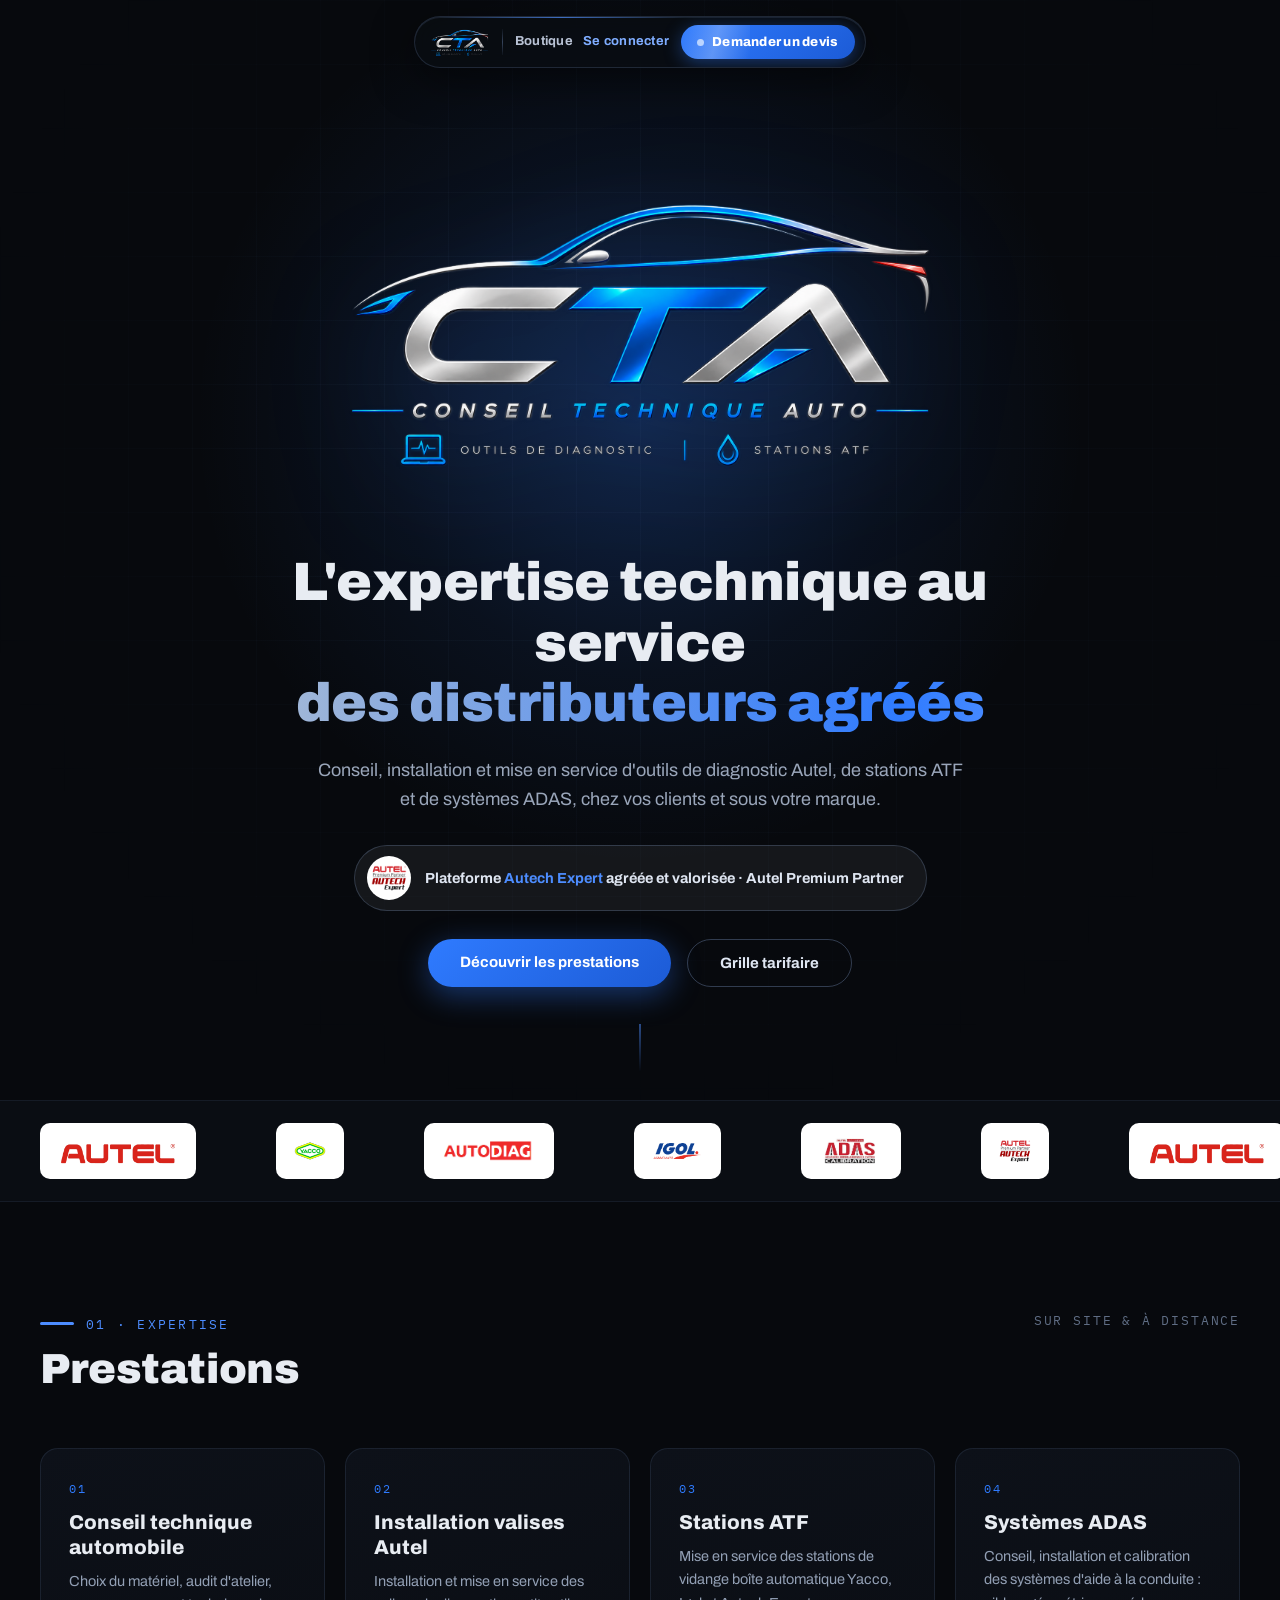
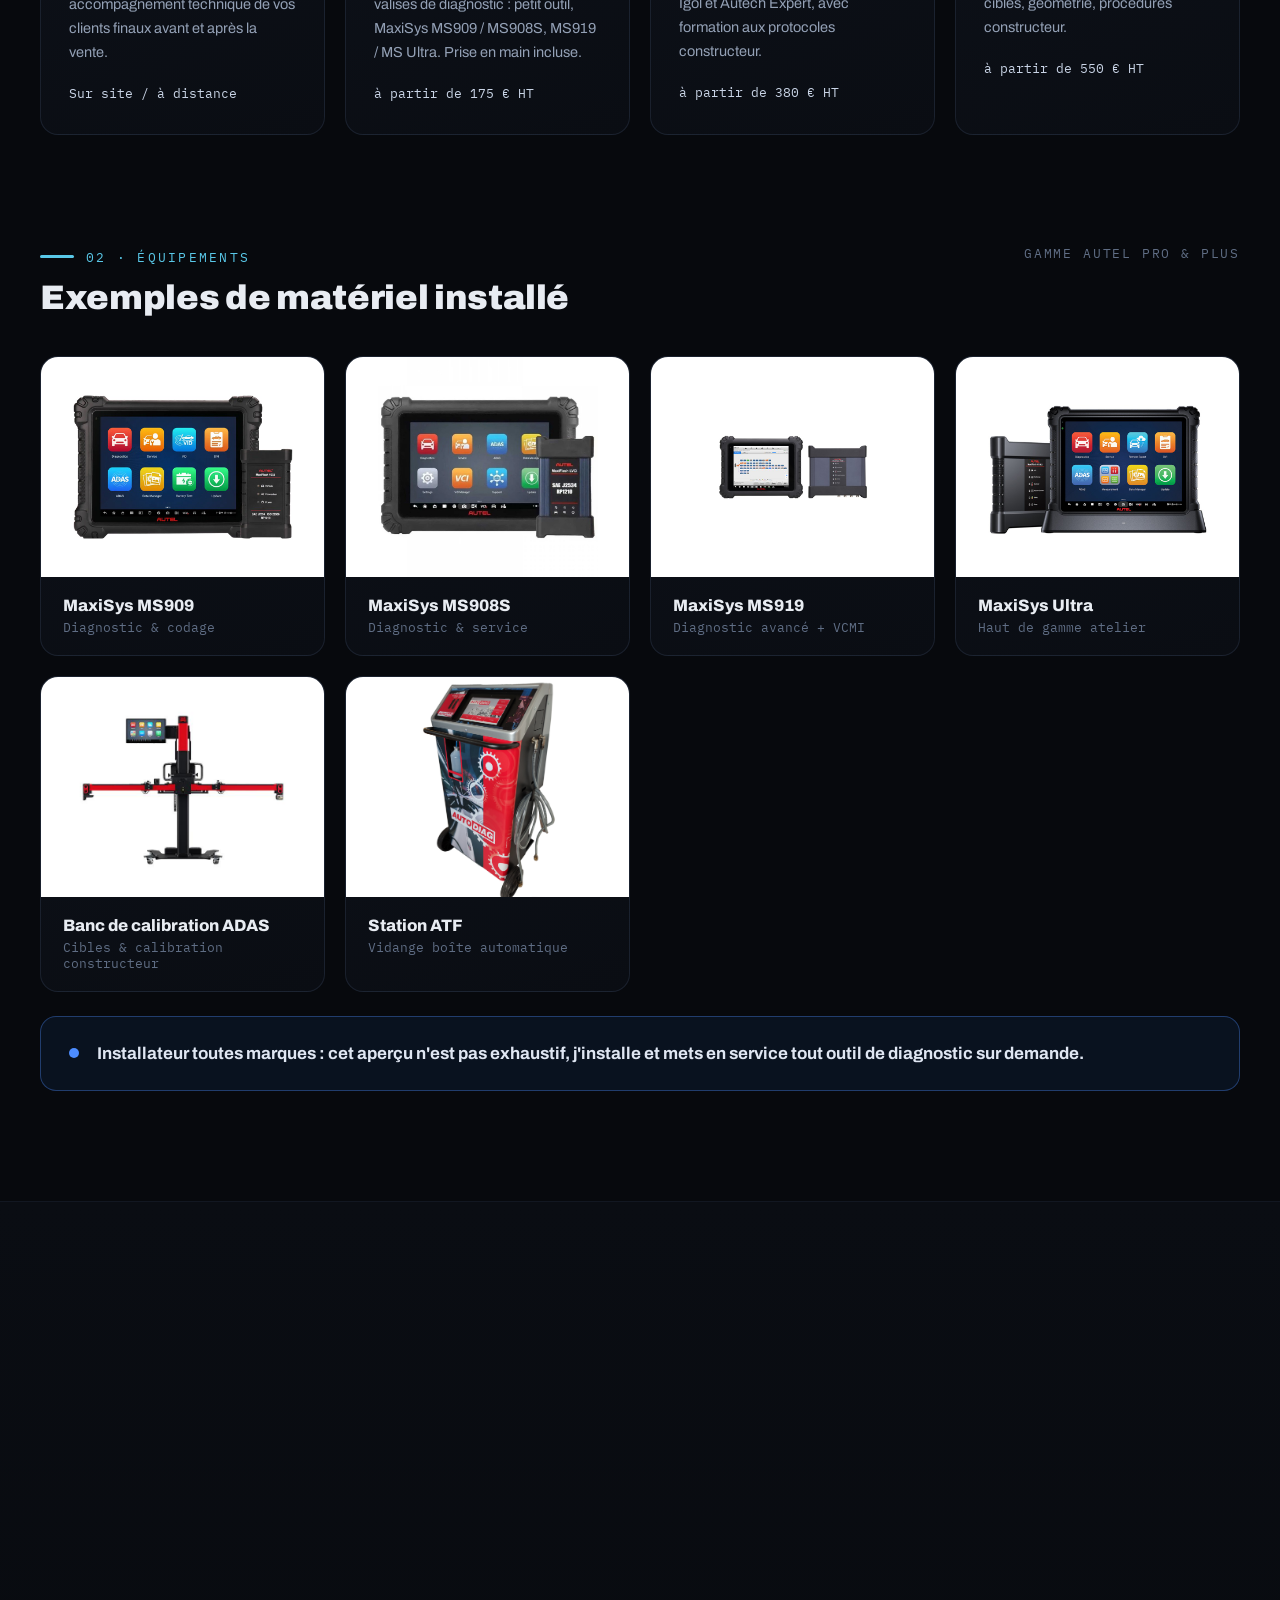
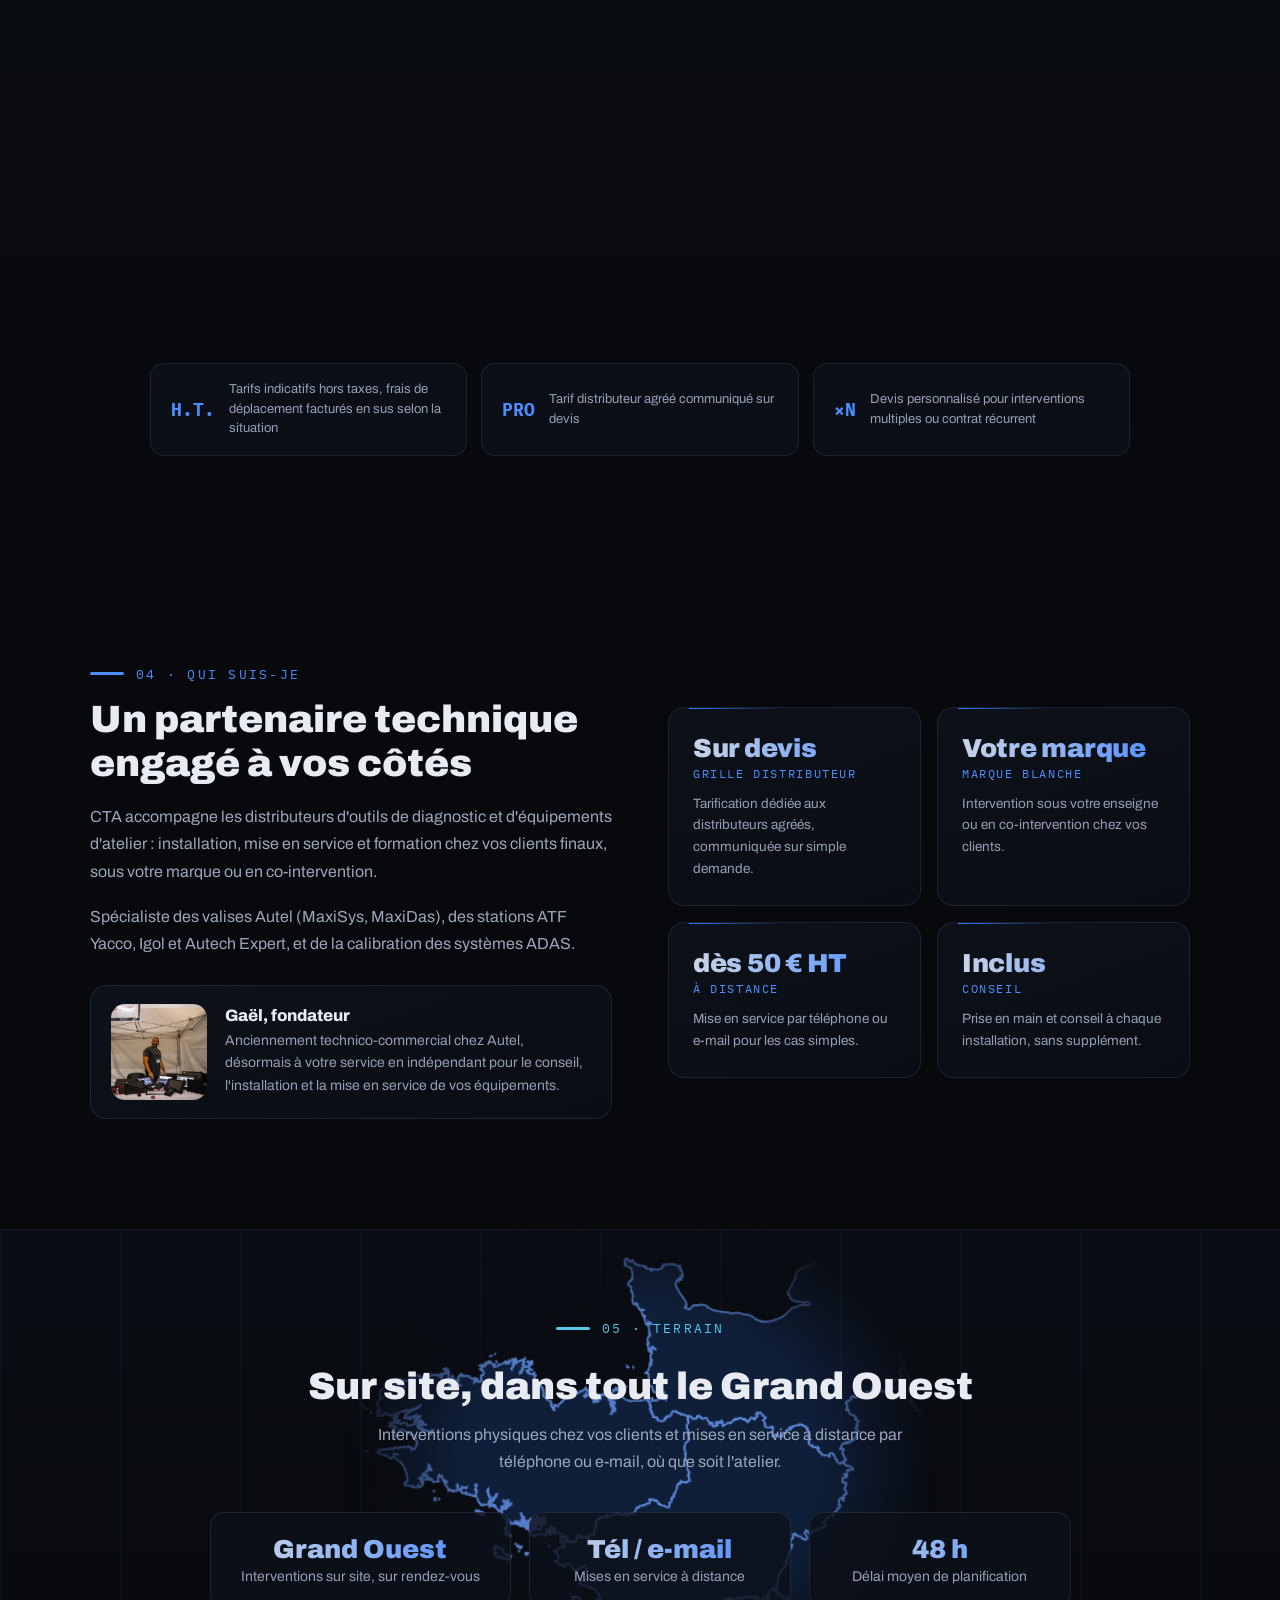
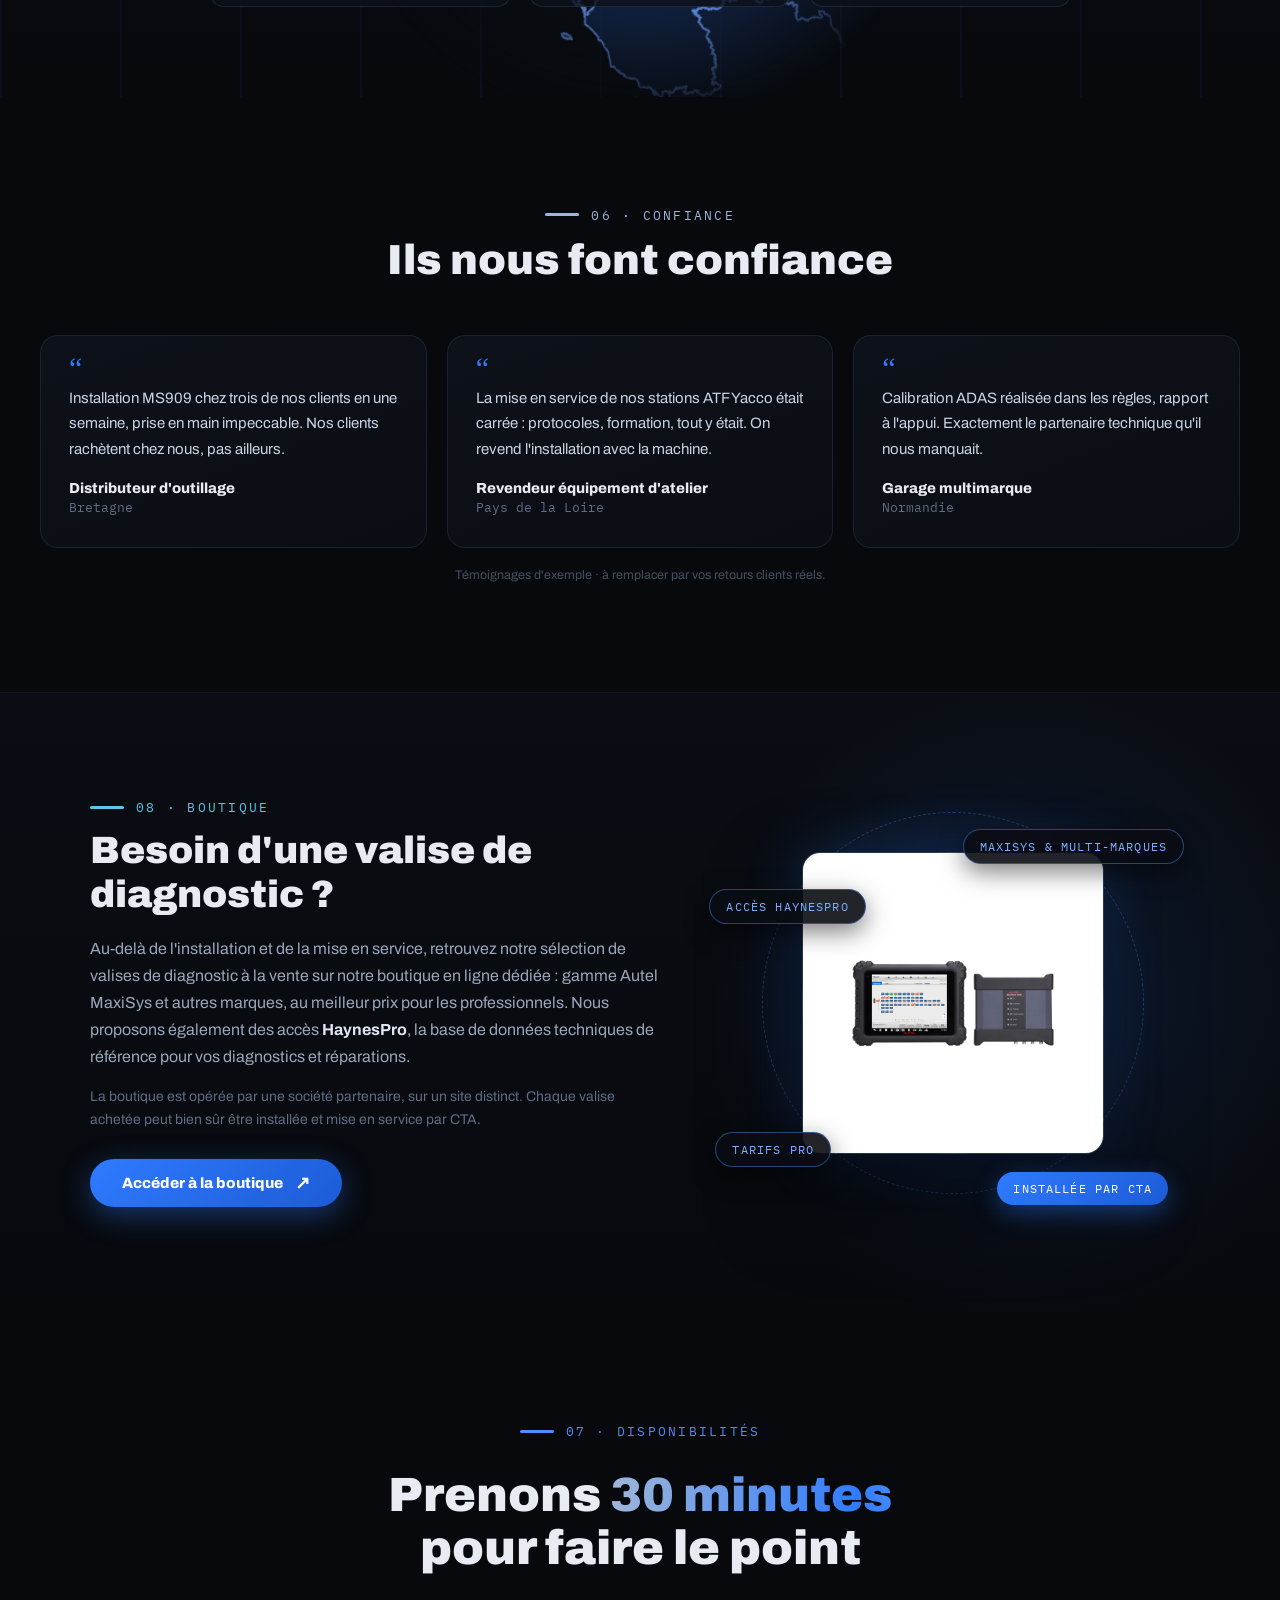
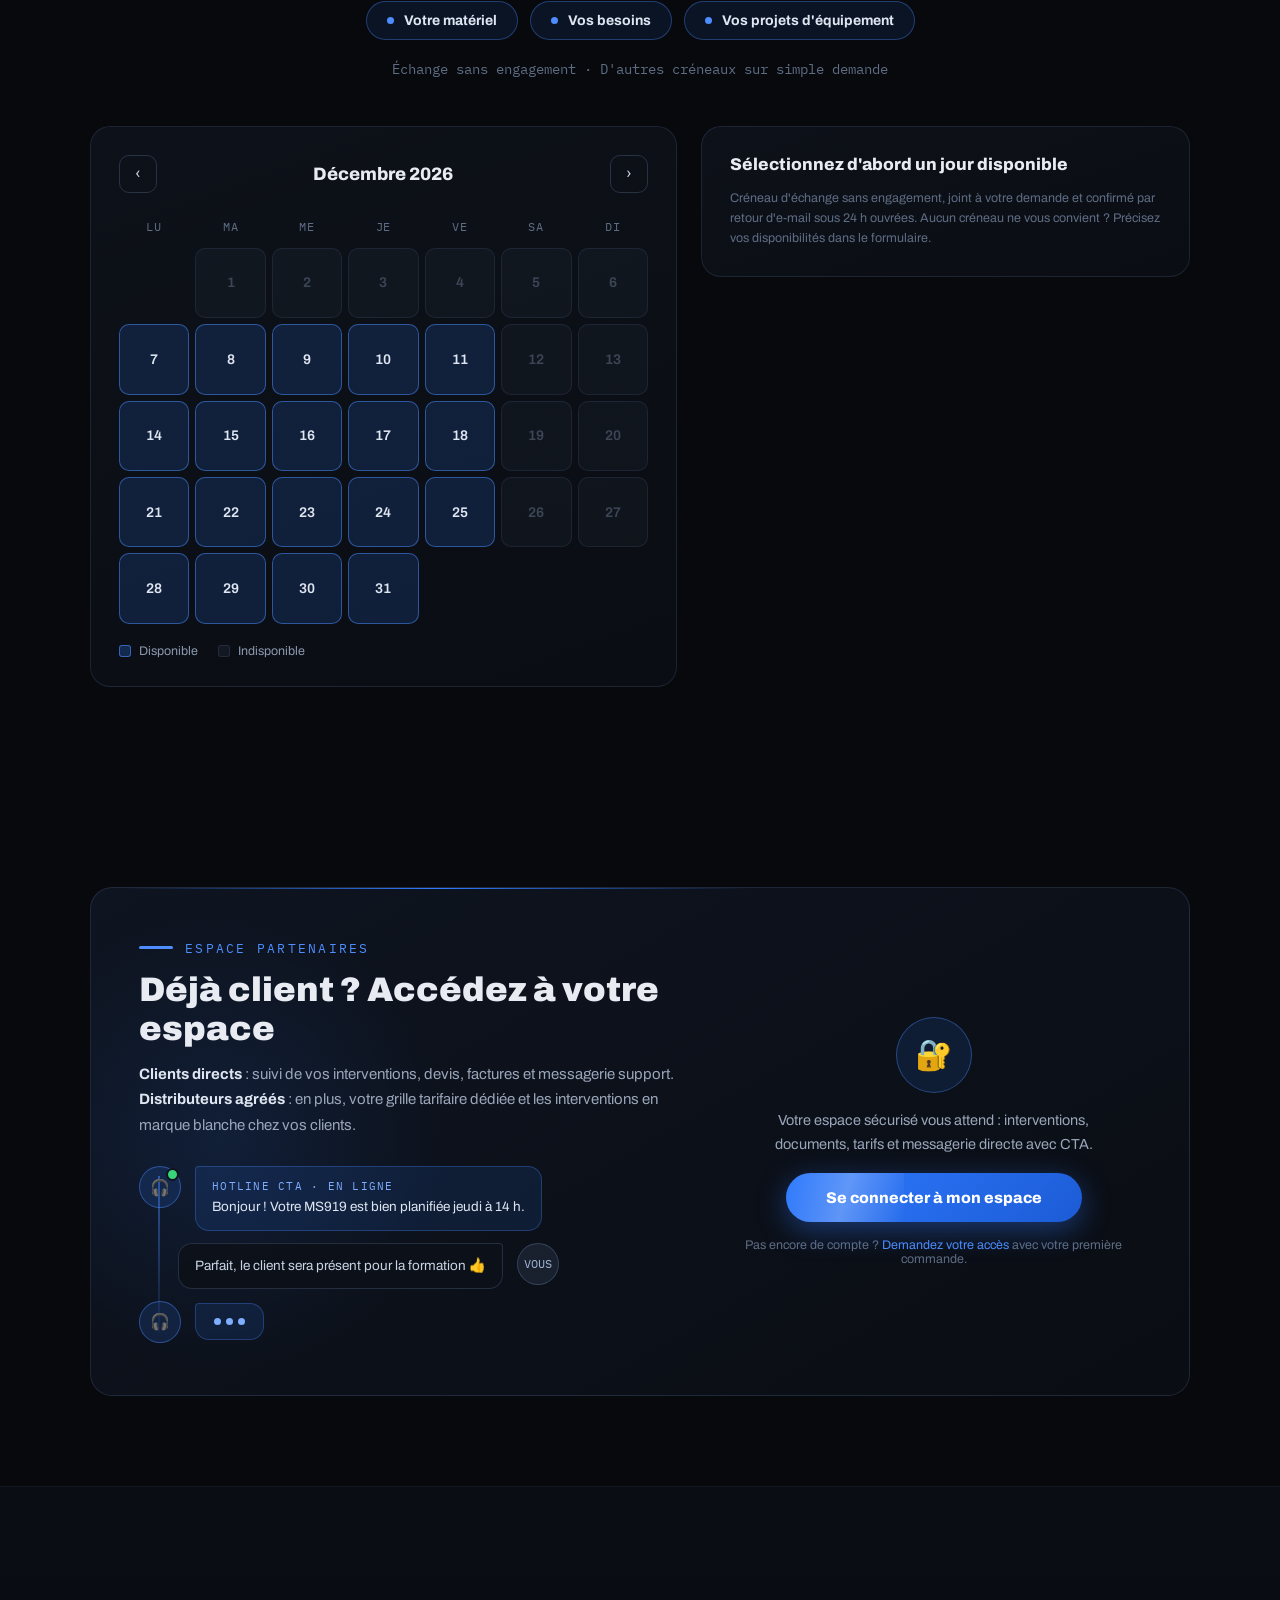
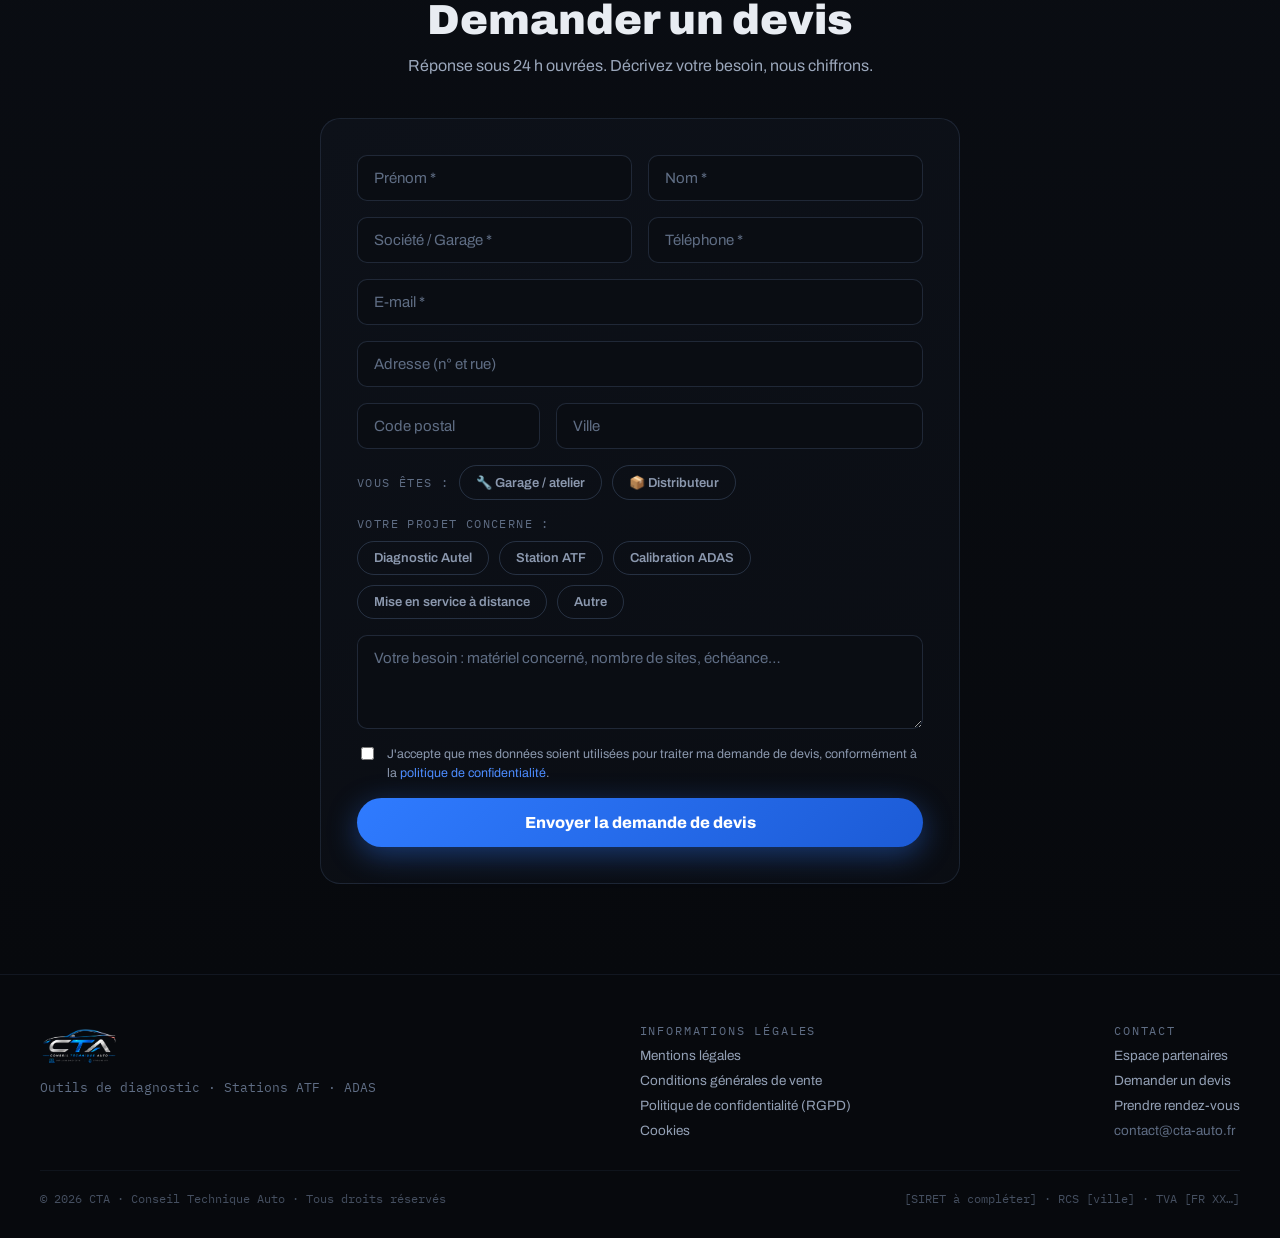
==== commit c1c7760e: "Champs plafonnés à la largeur de l'écran (mise en service, sélecteurs) - Tous les champs et menus dé" ====
--- a/index.html
+++ b/index.html
@@ -22,7 +22,7 @@
 <link rel="preconnect" href="https://fonts.googleapis.com">
 <link rel="preconnect" href="https://fonts.gstatic.com" crossorigin>
 <link href="https://fonts.googleapis.com/css2?family=Archivo:wght@400;500;600;700;800;900&family=IBM+Plex+Mono:wght@400;500&display=swap" rel="stylesheet">
-<link rel="stylesheet" href="css/site.css?v=20260911">
+<link rel="stylesheet" href="css/site.css?v=20260912">
 </head>
 <body>
 
@@ -502,8 +502,8 @@
   </footer>
 </div>
 
-<script src="js/config.js?v=20260911"></script>
-<script src="js/main.js?v=20260911"></script>
-<script src="js/pwa.js?v=20260911"></script>
+<script src="js/config.js?v=20260912"></script>
+<script src="js/main.js?v=20260912"></script>
+<script src="js/pwa.js?v=20260912"></script>
 </body>
 </html>
--- a/css/site.css
+++ b/css/site.css
@@ -47,7 +47,7 @@
 .tile-note { transition: border-color .3s; }
 .tile-note:hover { border-color: rgba(77,141,255,.45) !important; }
 
-.input { padding:14px 16px; border-radius:10px; border:1px solid rgba(120,150,200,.2); background:#0a0d13; color:#e8ecf2; font-size:15px; outline:none; }
+.input { padding:14px 16px; border-radius:10px; border:1px solid rgba(120,150,200,.2); background:#0a0d13; color:#e8ecf2; font-size:15px; outline:none; max-width:100%; min-width:0; box-sizing:border-box; }
 .input:focus { border-color:#4d8dff; }
 
 .footlink { font-size:13.5px; color:#93a0b5; }
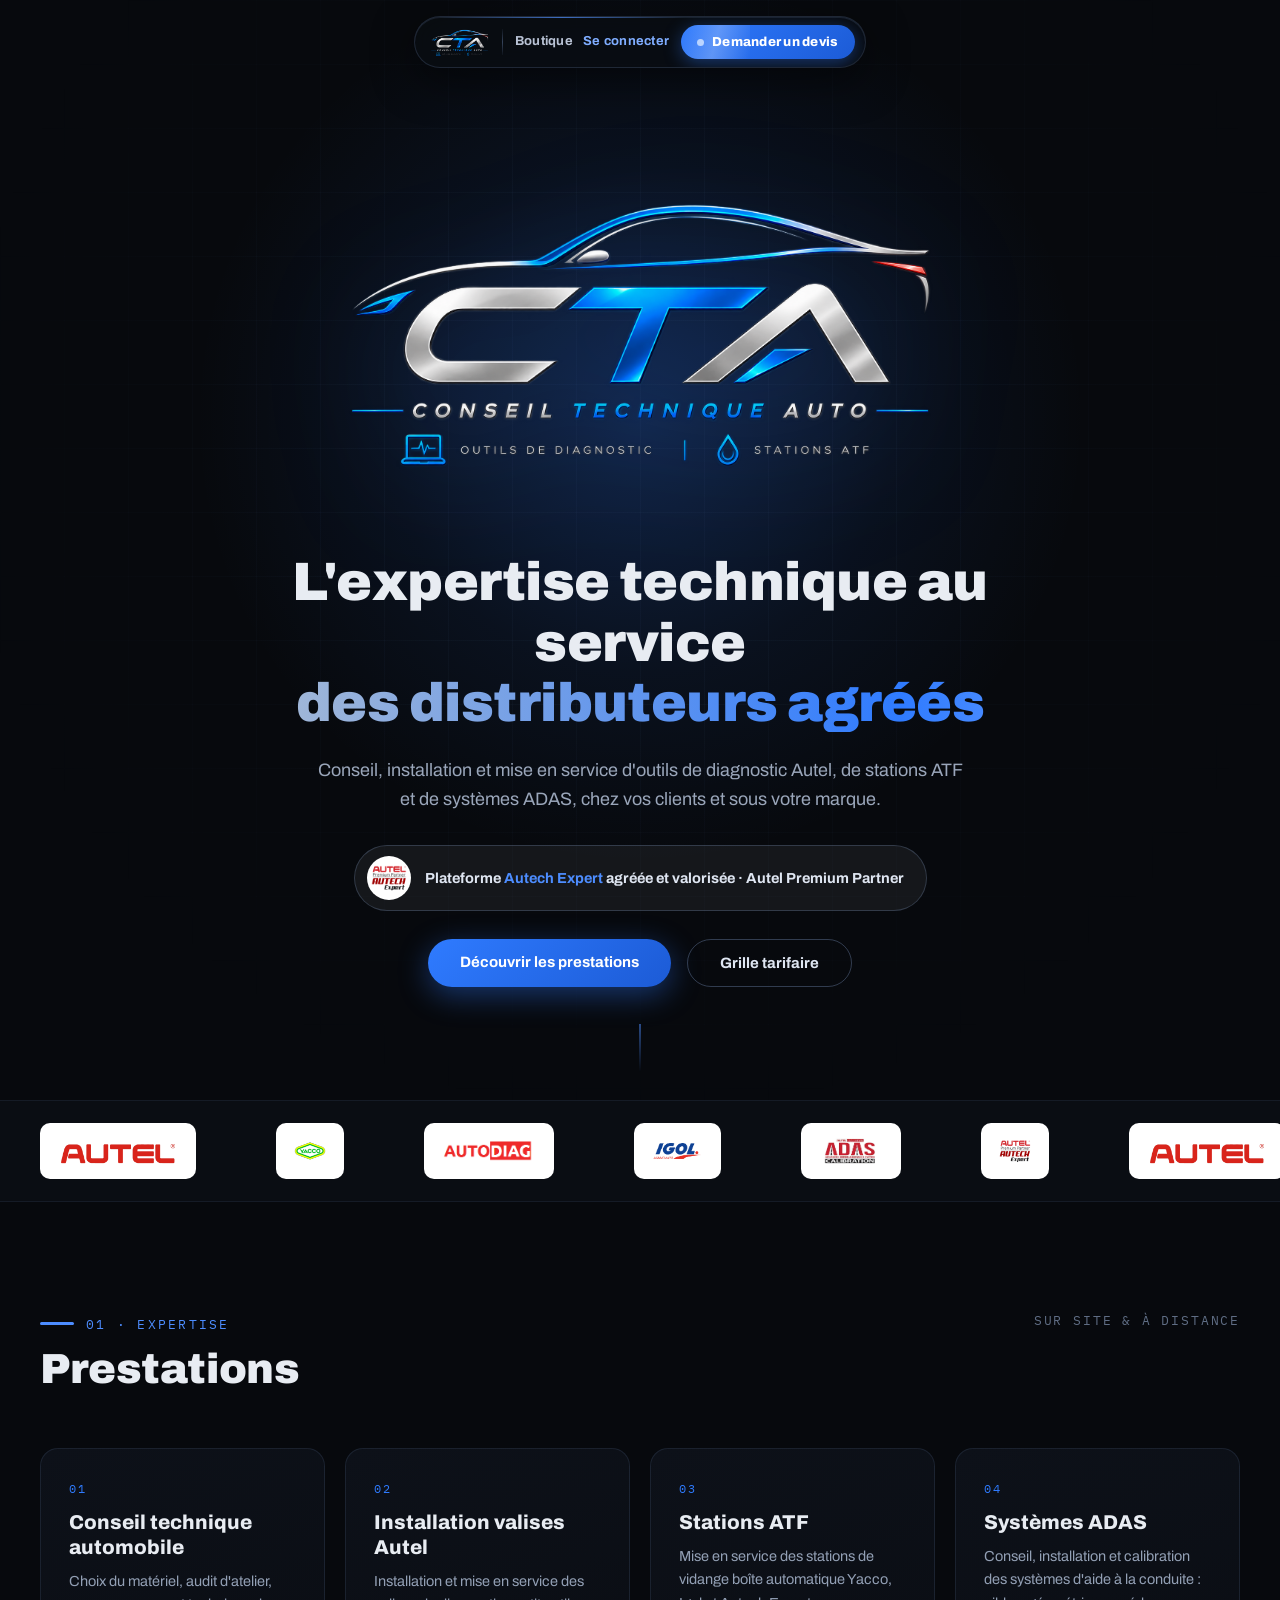
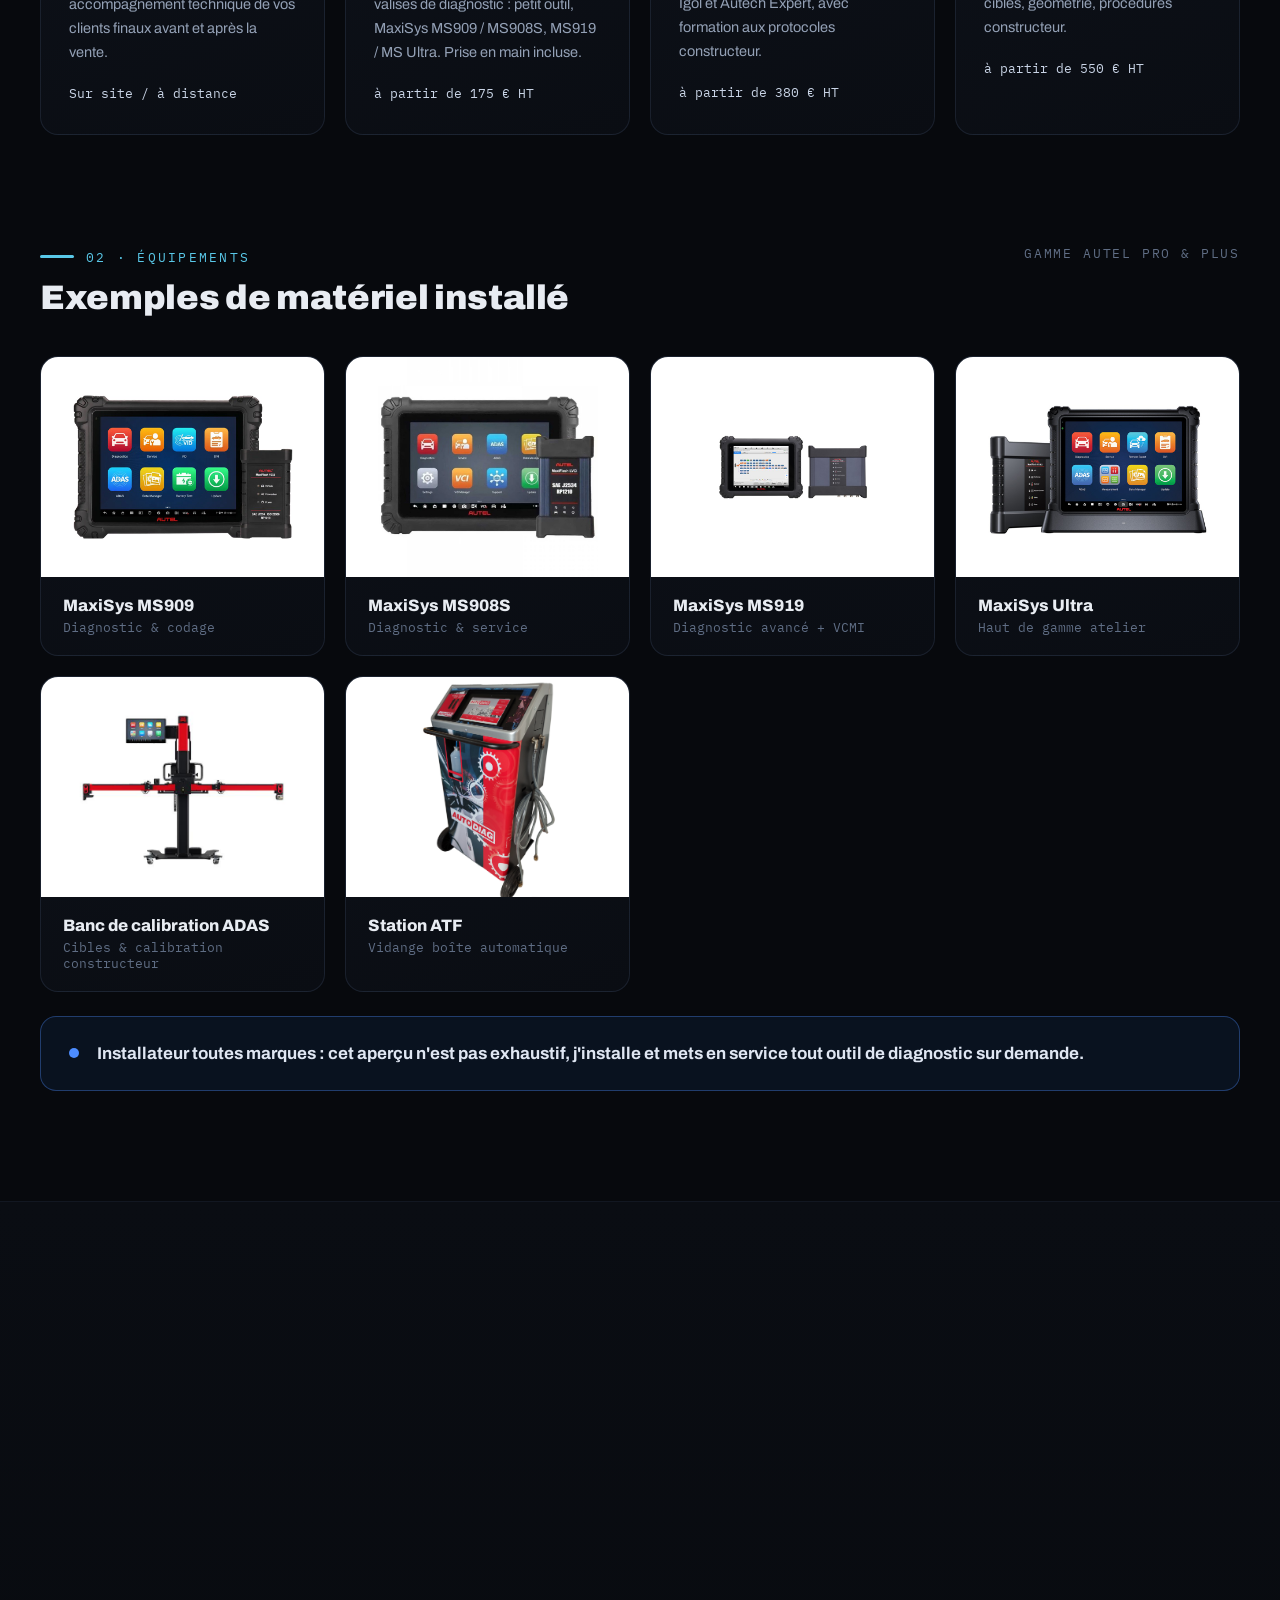
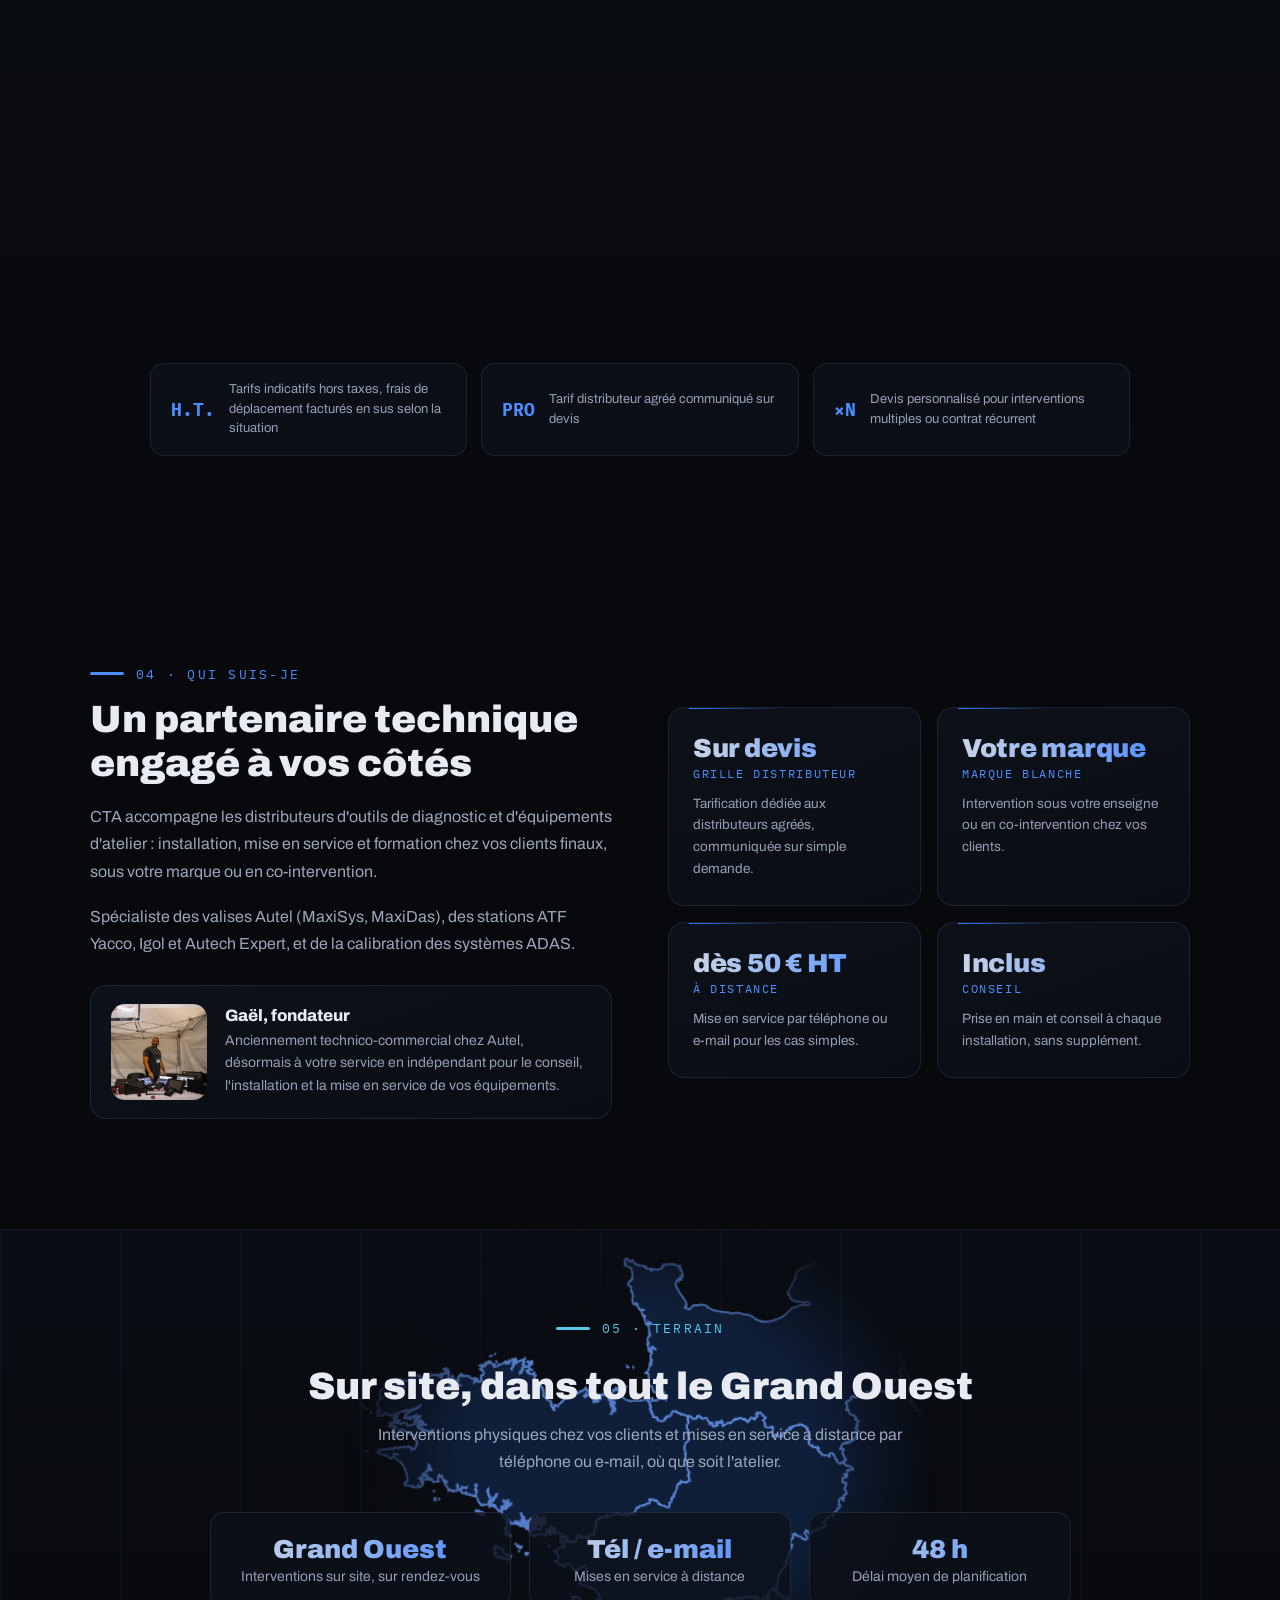
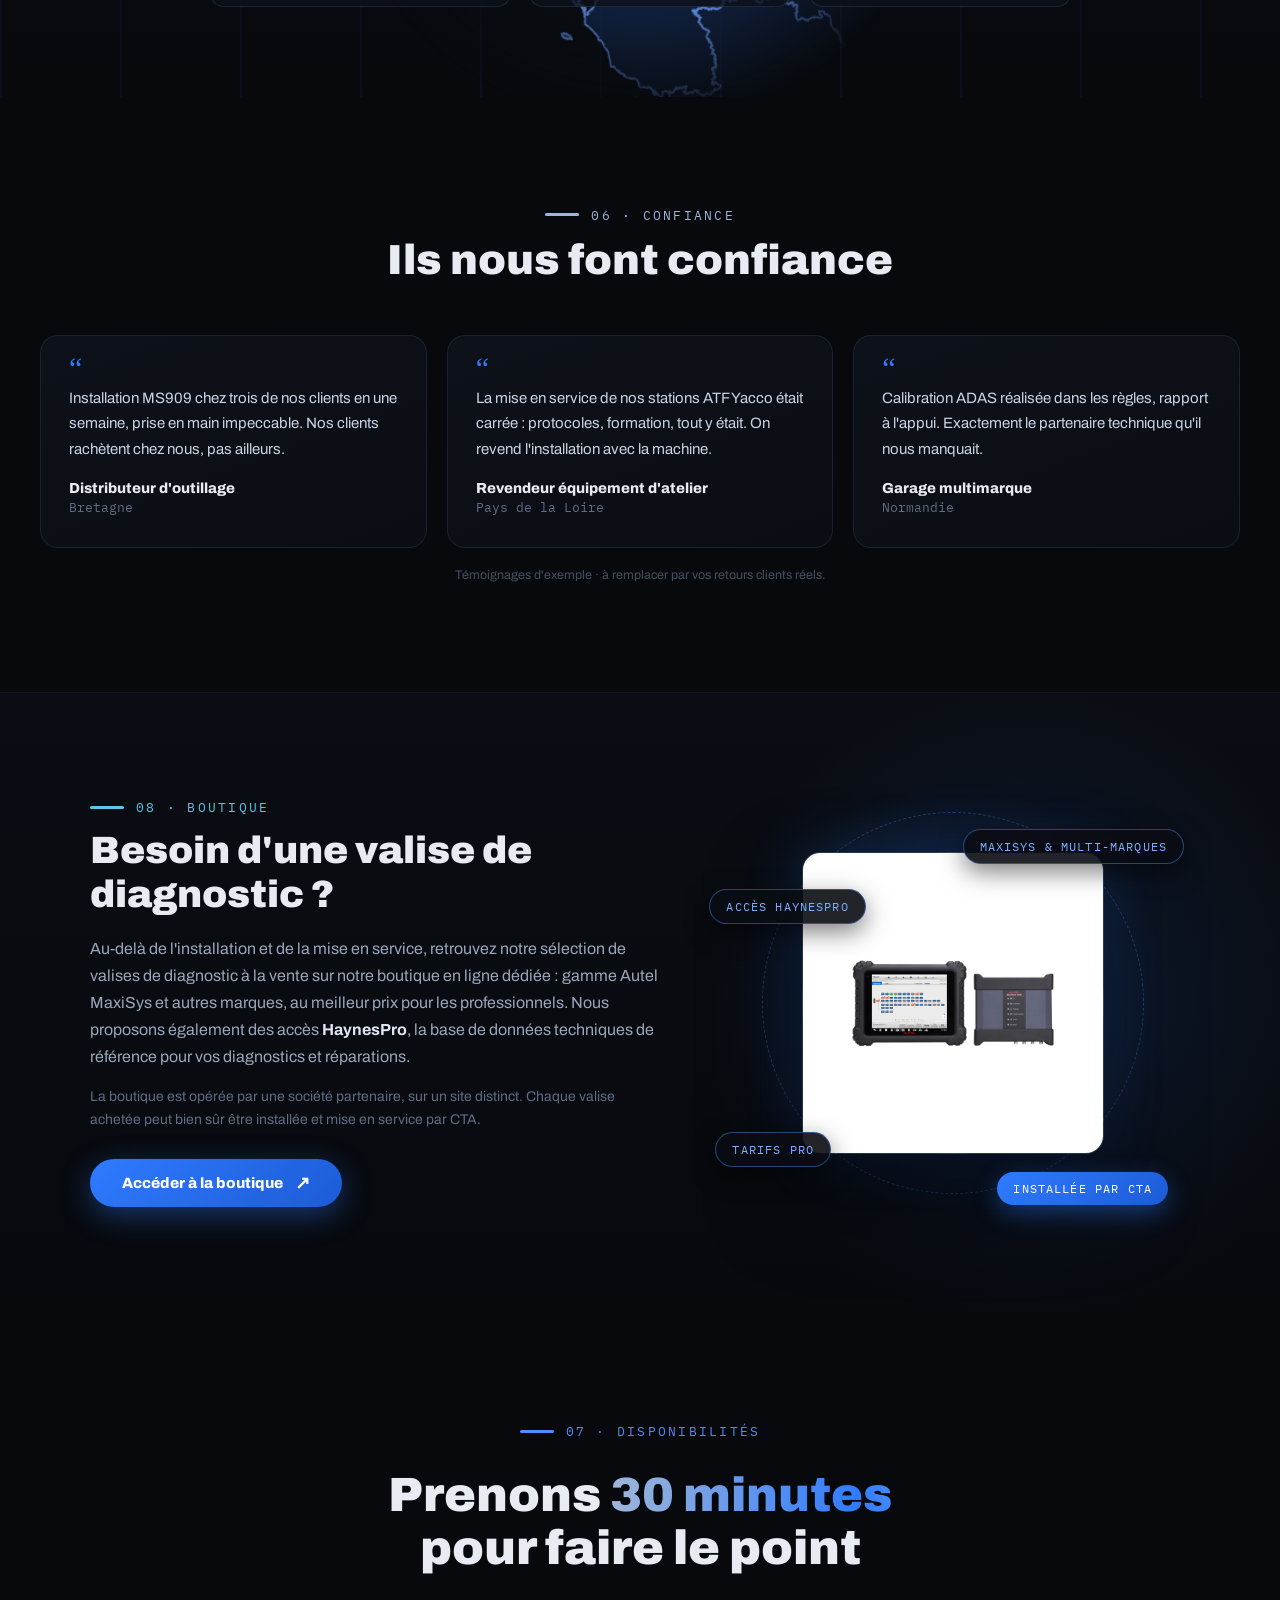
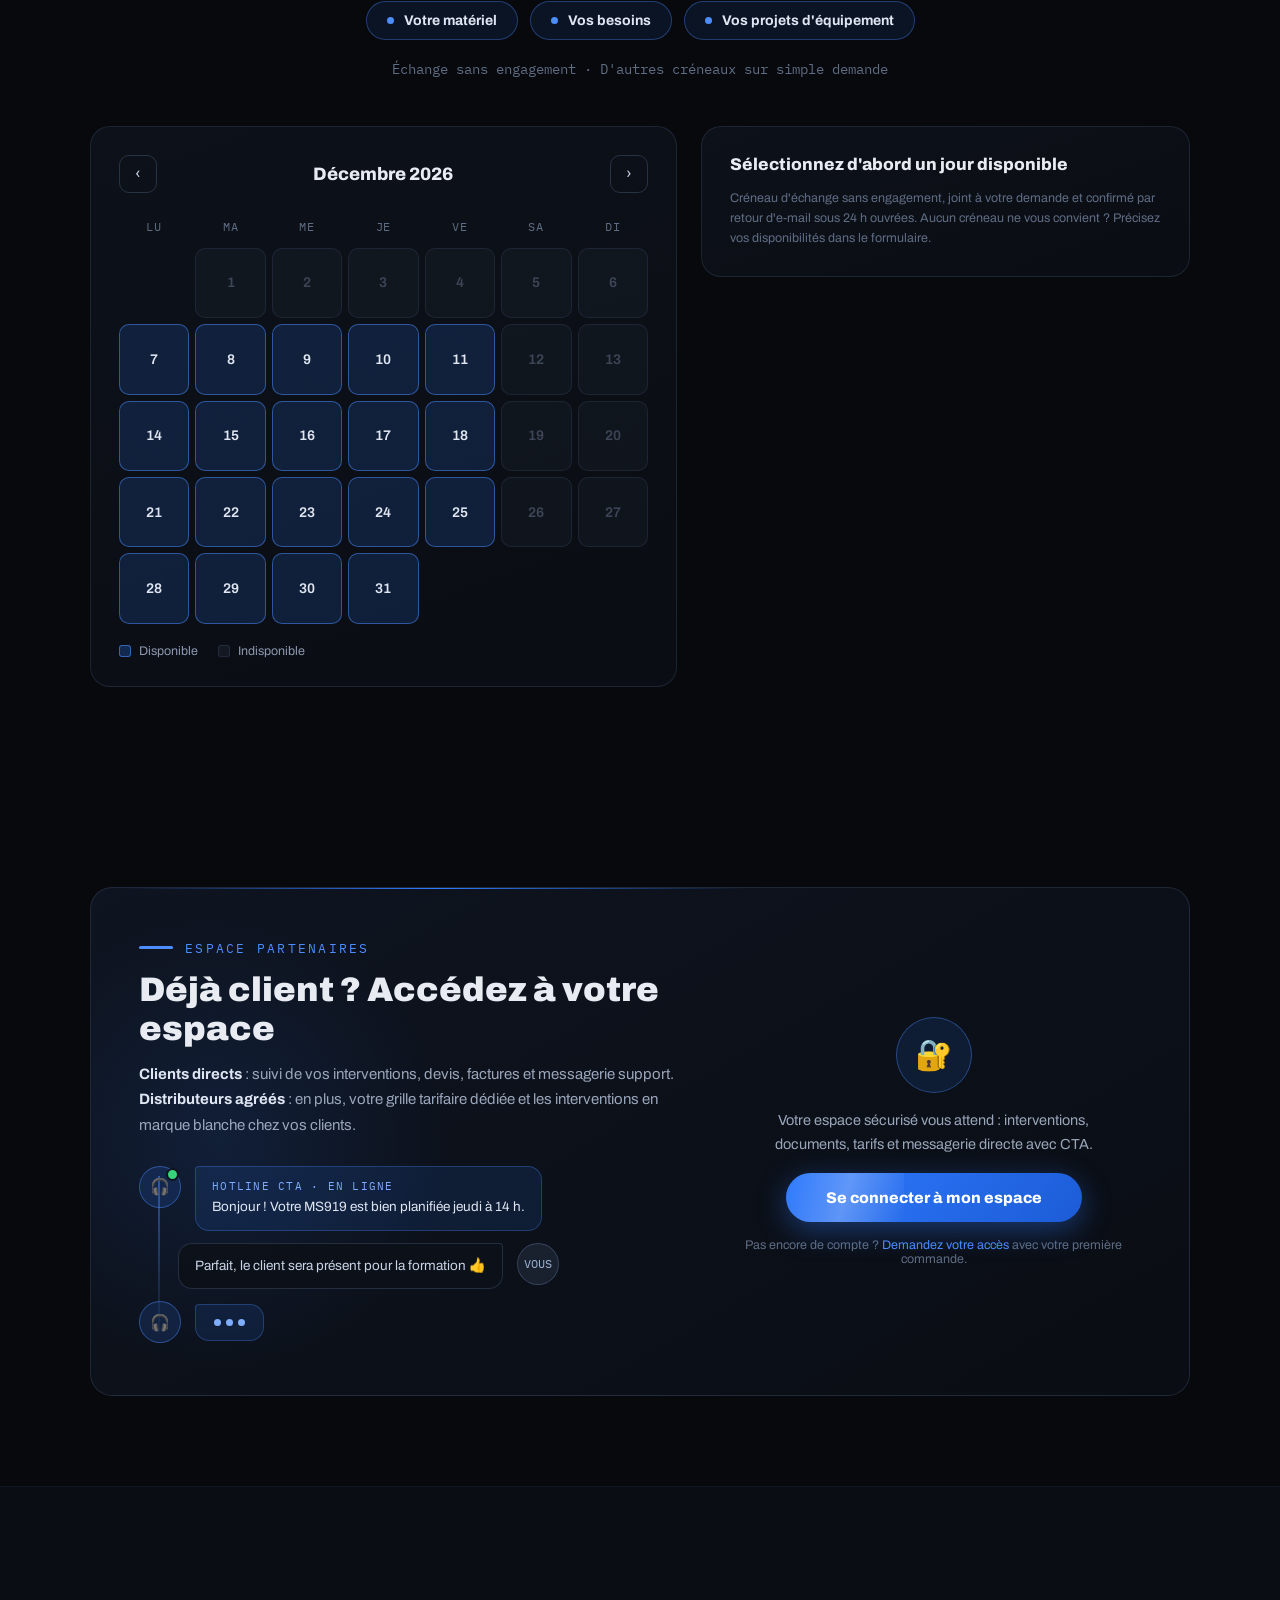
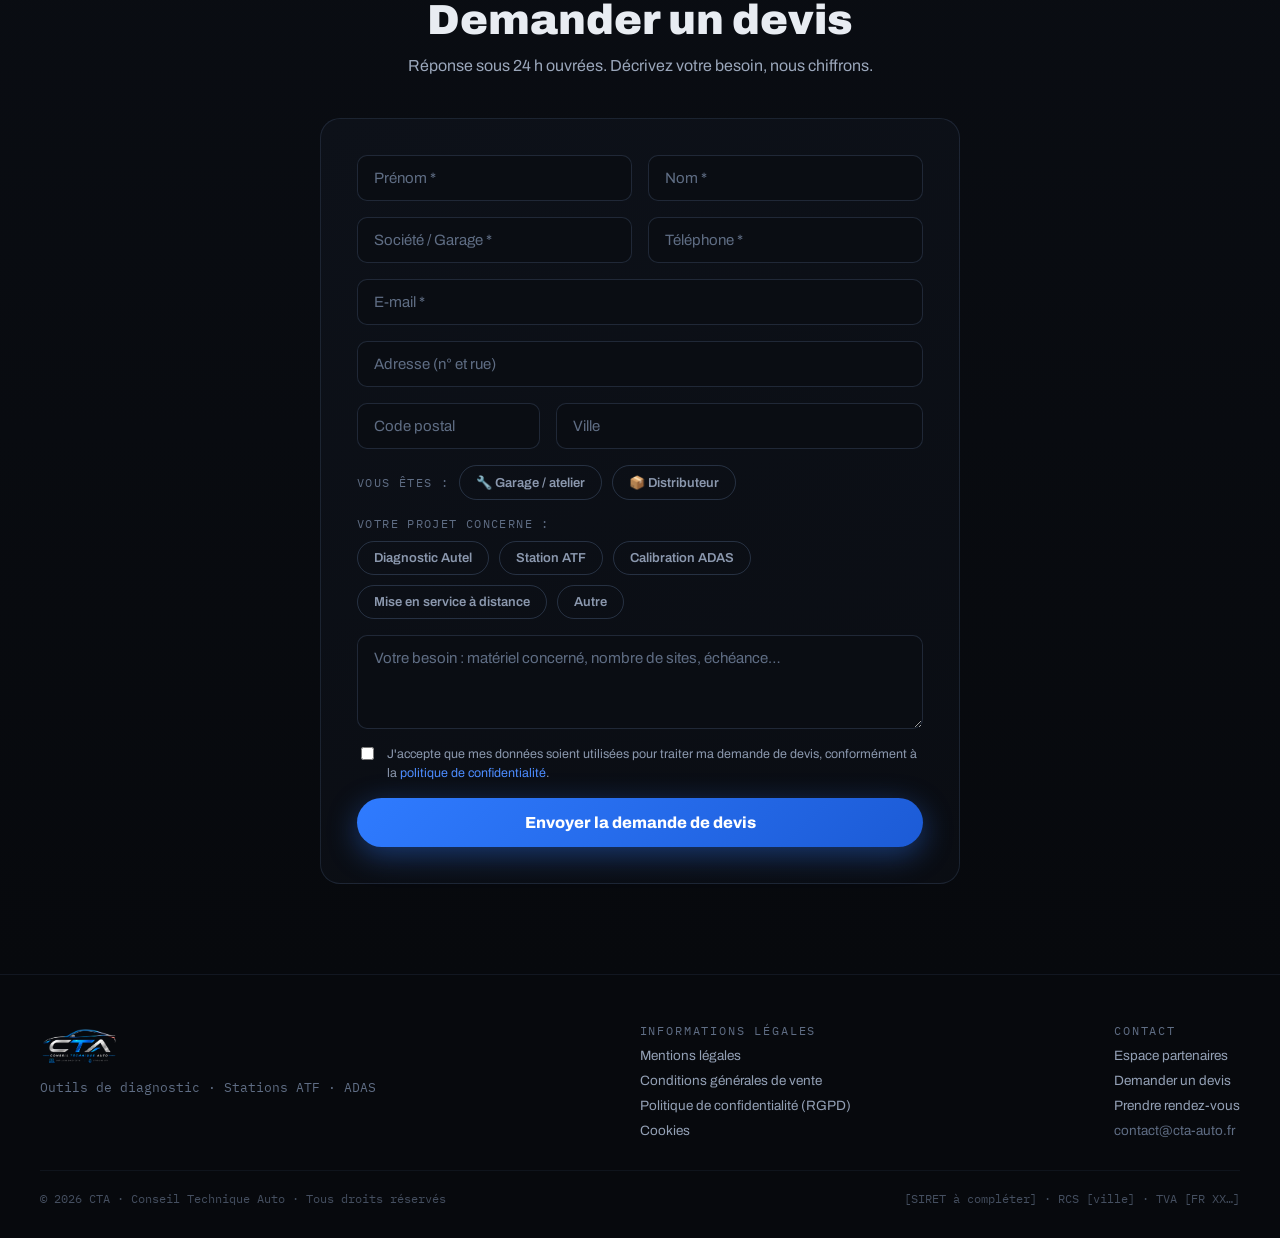
==== commit e8365dcc: "Messagerie : statuts automatiques ; navigation application sur iPad - Répondre à un client passe aut" ====
--- a/index.html
+++ b/index.html
@@ -22,7 +22,7 @@
 <link rel="preconnect" href="https://fonts.googleapis.com">
 <link rel="preconnect" href="https://fonts.gstatic.com" crossorigin>
 <link href="https://fonts.googleapis.com/css2?family=Archivo:wght@400;500;600;700;800;900&family=IBM+Plex+Mono:wght@400;500&display=swap" rel="stylesheet">
-<link rel="stylesheet" href="css/site.css?v=20260912">
+<link rel="stylesheet" href="css/site.css?v=20260913">
 </head>
 <body>
 
@@ -502,8 +502,8 @@
   </footer>
 </div>
 
-<script src="js/config.js?v=20260912"></script>
-<script src="js/main.js?v=20260912"></script>
-<script src="js/pwa.js?v=20260912"></script>
+<script src="js/config.js?v=20260913"></script>
+<script src="js/main.js?v=20260913"></script>
+<script src="js/pwa.js?v=20260913"></script>
 </body>
 </html>
--- a/css/site.css
+++ b/css/site.css
@@ -213,9 +213,9 @@
   html { scroll-behavior: auto; }
 }
 
-/* ---------- Menu bas façon application (espace partenaires, téléphone) ---------- */
+/* ---------- Menu bas façon application (téléphone et iPad) ---------- */
 .bottom-nav { display: none; }
-@media (max-width: 700px) {
+@media (max-width: 1024px) {
   .bottom-nav {
     position: fixed; bottom: 0; left: 0; right: 0; z-index: 60;
     display: flex; justify-content: space-around; align-items: stretch;
@@ -228,6 +228,7 @@
     background: none; border: none; cursor: pointer;
     color: #8b98ae; font-family: 'Archivo', sans-serif; font-size: 10px; font-weight: 700;
     padding: 5px 10px; border-radius: 12px; min-width: 56px;
+    -webkit-tap-highlight-color: transparent;
   }
   .bn-item .bn-ico { font-size: 20px; line-height: 1; display: flex; align-items: center; justify-content: center; height: 20px; }
   .bn-ico .bn-logo { height: 20px; width: auto; display: block; }
@@ -270,14 +271,37 @@
 #clients-list [data-client-row] select { width: 100%; min-width: 0; box-sizing: border-box; }
 #clients-list [data-client-row] > div { min-width: 0; }
 
-/* Menu bas = navigation principale sur téléphone : les onglets du haut
-   restent réservés à l'ordinateur */
-@media (max-width: 700px) {
+/* Menu bas = navigation principale sur téléphone et iPad : les onglets du
+   haut restent réservés à l'ordinateur */
+@media (max-width: 1024px) {
   .with-bottom-nav .tabs-row { display: none !important; }
+  .hide-appnav { display: none !important; } /* doublons du menu bas (ex. Messagerie en haut) */
+  .with-bottom-nav main.section-pad { padding-bottom: 130px !important; }
   .bottom-nav { overflow-x: auto; justify-content: flex-start; scrollbar-width: none; }
   .bottom-nav::-webkit-scrollbar { display: none; }
   .bn-item { flex: 1 0 auto; }
 }
+/* iPad : icônes et libellés un peu plus grands, mieux espacés */
+@media (min-width: 701px) and (max-width: 1024px) {
+  .bn-item { font-size: 12px; min-width: 76px; padding: 7px 14px; gap: 4px; }
+  .bn-item .bn-ico { font-size: 24px; height: 24px; }
+  .bn-ico .bn-logo { height: 24px; }
+}
+
+/* En-têtes de groupes dépliants : grandes zones tactiles, un clic déroule */
+.group-toggle {
+  display: flex; align-items: center; gap: 12px; width: 100%; min-height: 52px;
+  padding: 14px 20px; border: none; border-top: 1px solid rgba(120, 150, 200, .08);
+  background: transparent; cursor: pointer; text-align: left;
+  font-family: 'IBM Plex Mono', monospace; font-size: 12px; letter-spacing: .14em;
+  color: #7fadff; text-transform: uppercase;
+  -webkit-tap-highlight-color: transparent;
+}
+.group-toggle:hover, .group-toggle:active { background: rgba(47, 123, 255, .07); }
+.group-toggle .gt-count { color: #5f6d84; text-transform: none; letter-spacing: 0; }
+.group-toggle .gt-caret { margin-left: auto; color: #5f6d84; font-size: 13px; }
+.group-toggle.gt-amber { color: #ffbe50; }
+.group-toggle.gt-amber:hover, .group-toggle.gt-amber:active { background: rgba(255, 190, 80, .07); }
 
 /* Notes de bas de section : centrées et bornées sur grand écran */
 .note-bloc { max-width: 860px; margin-left: auto !important; margin-right: auto !important; }
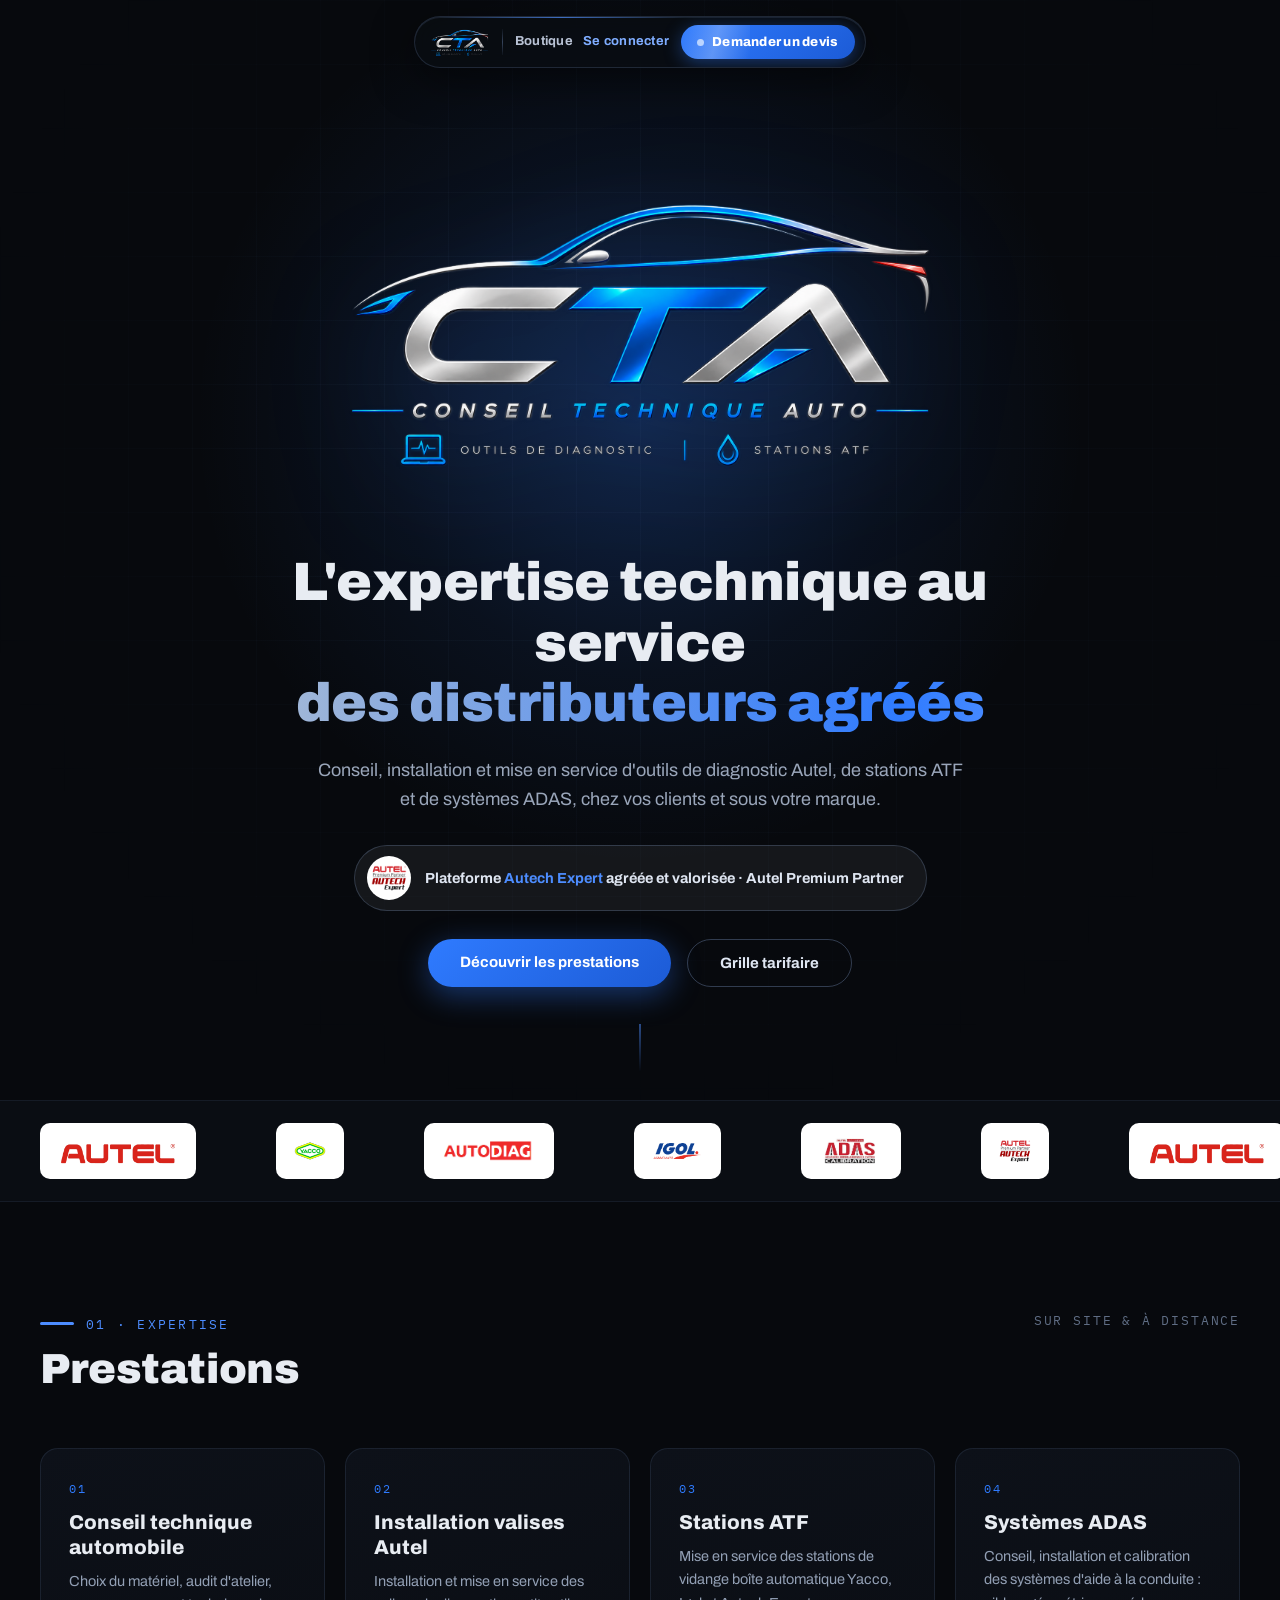
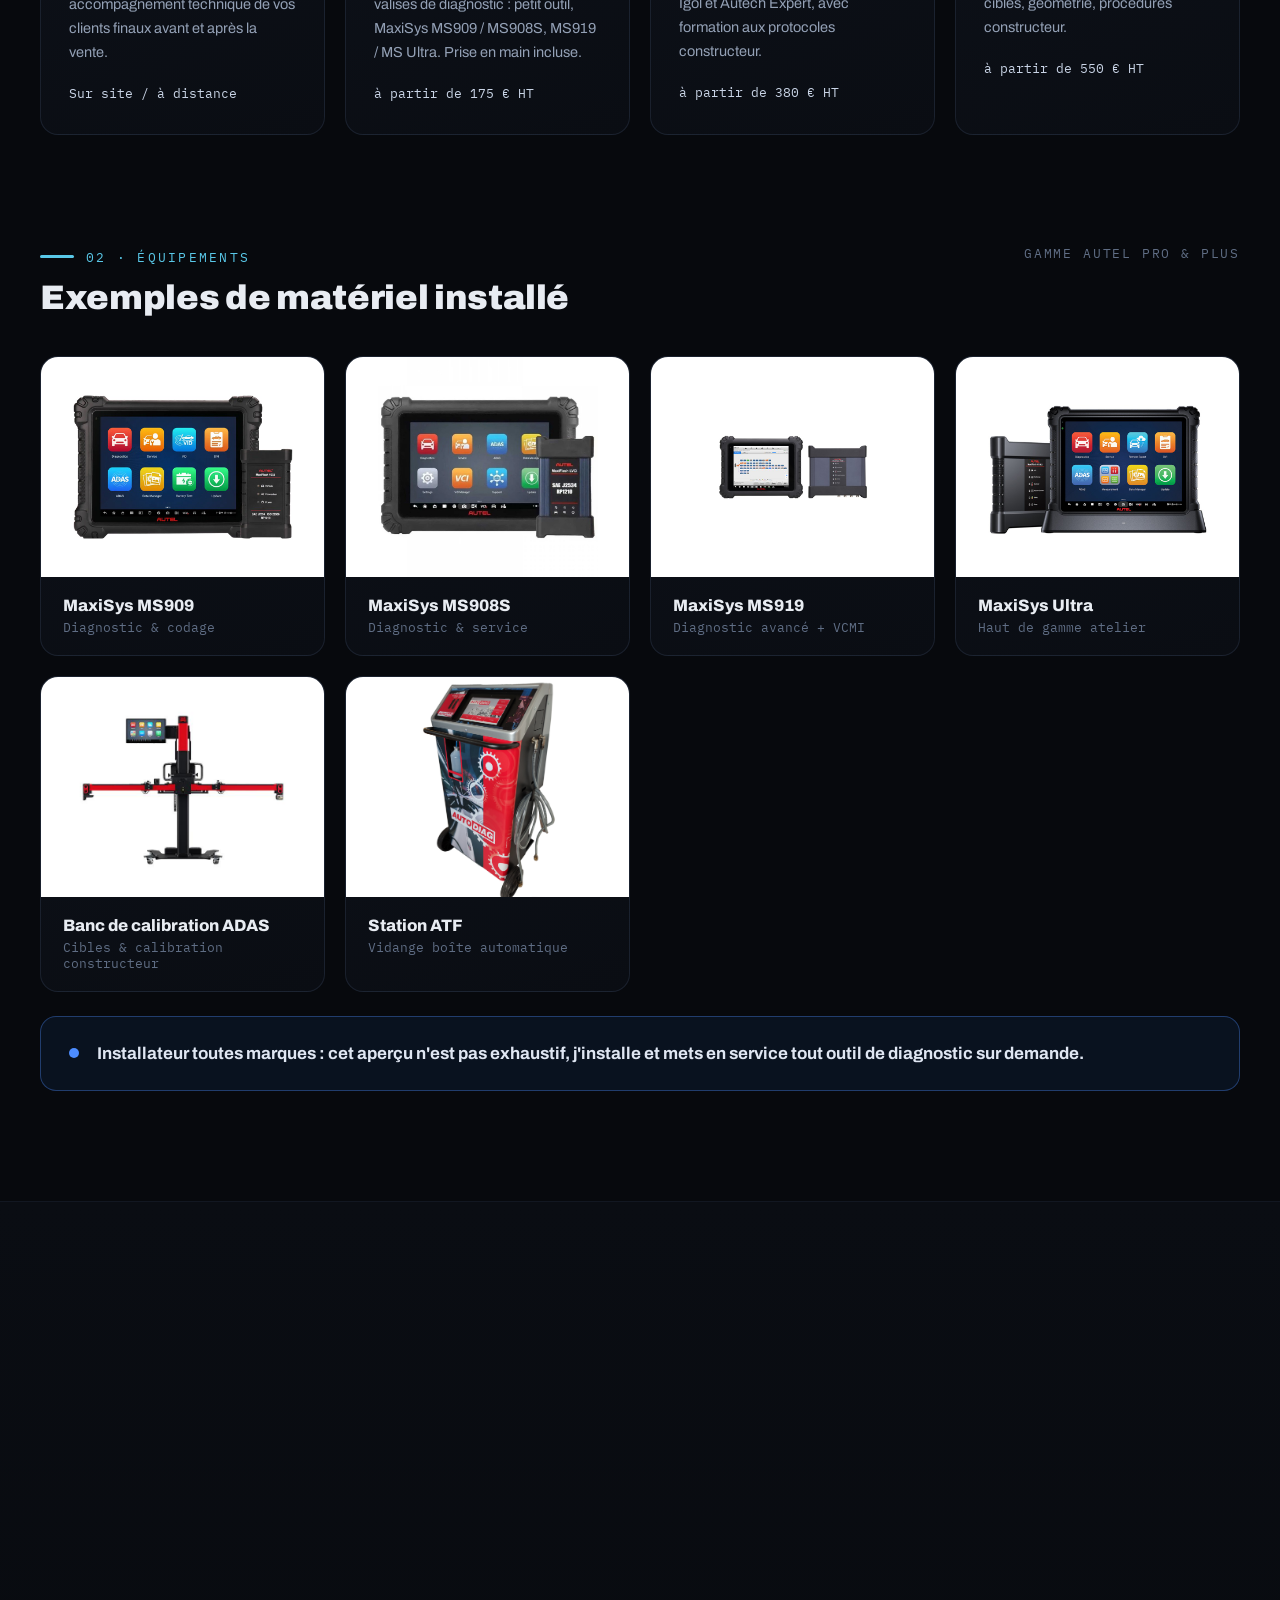
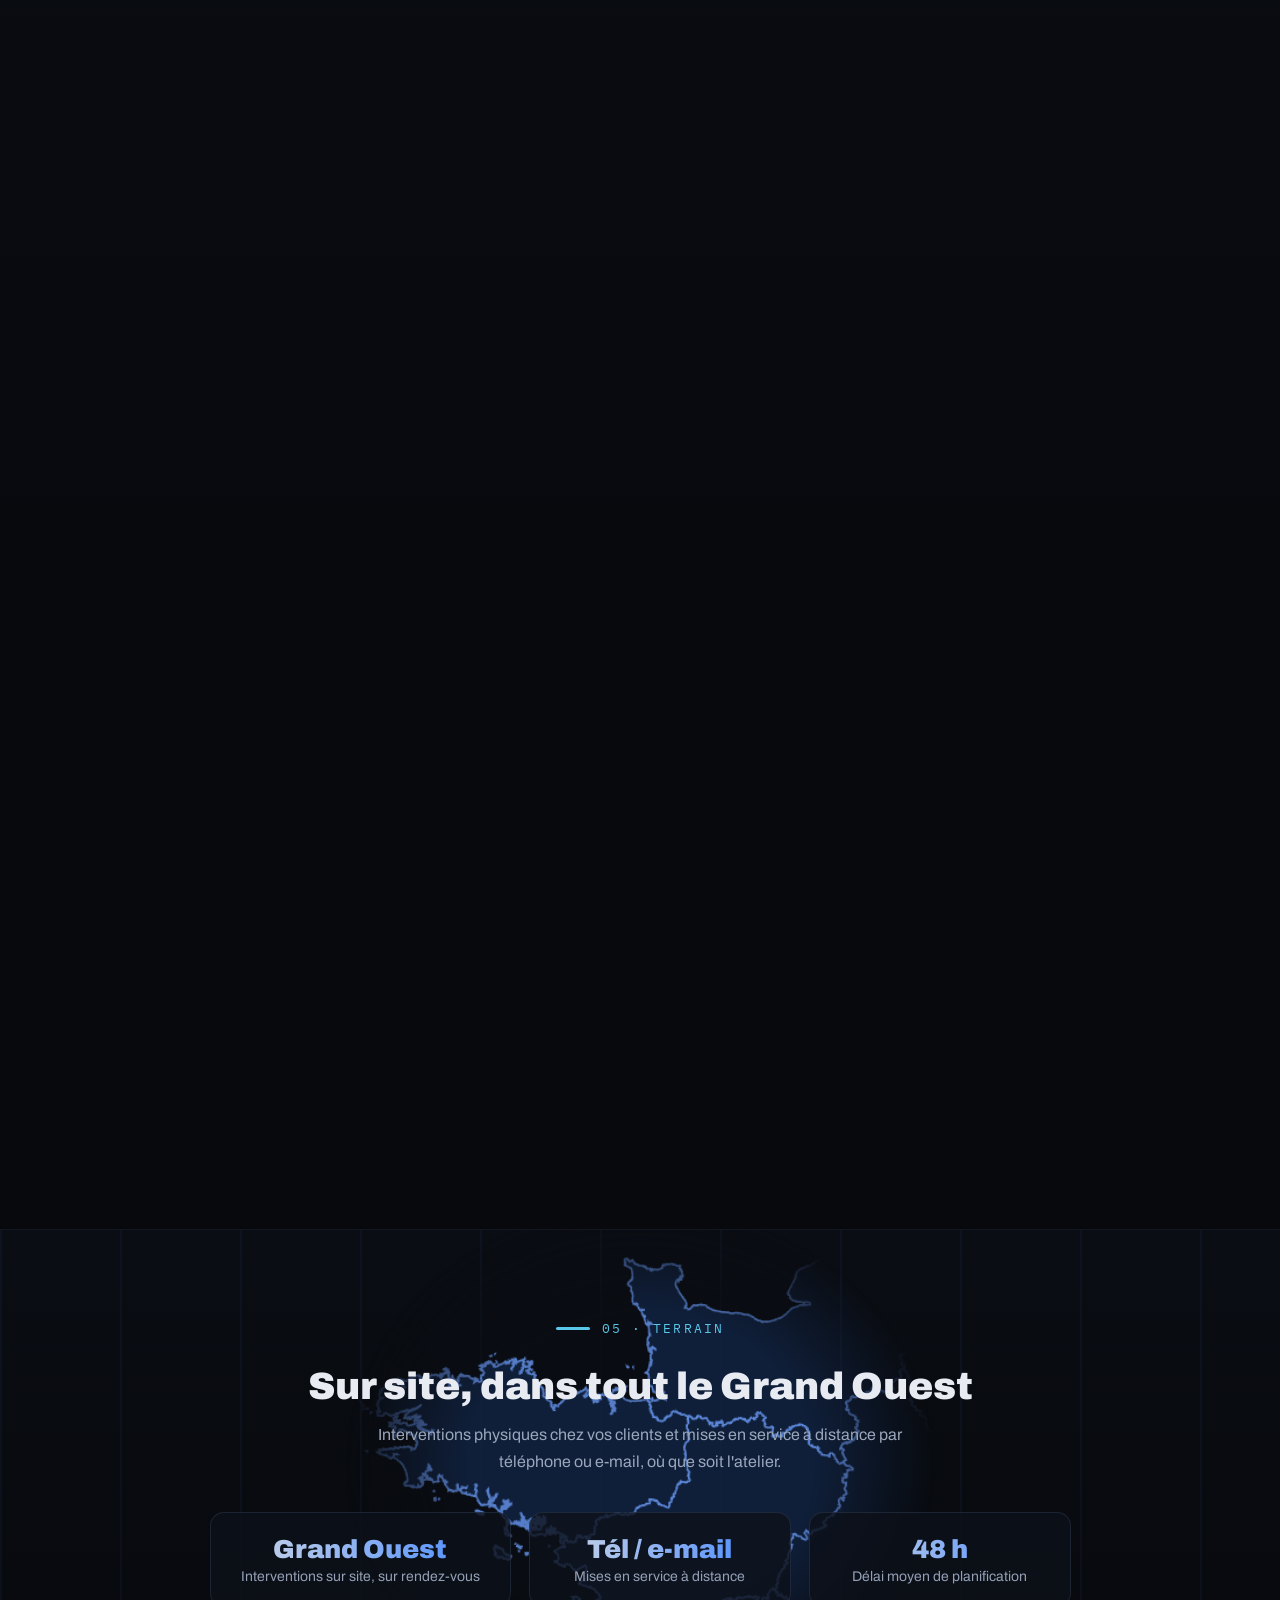
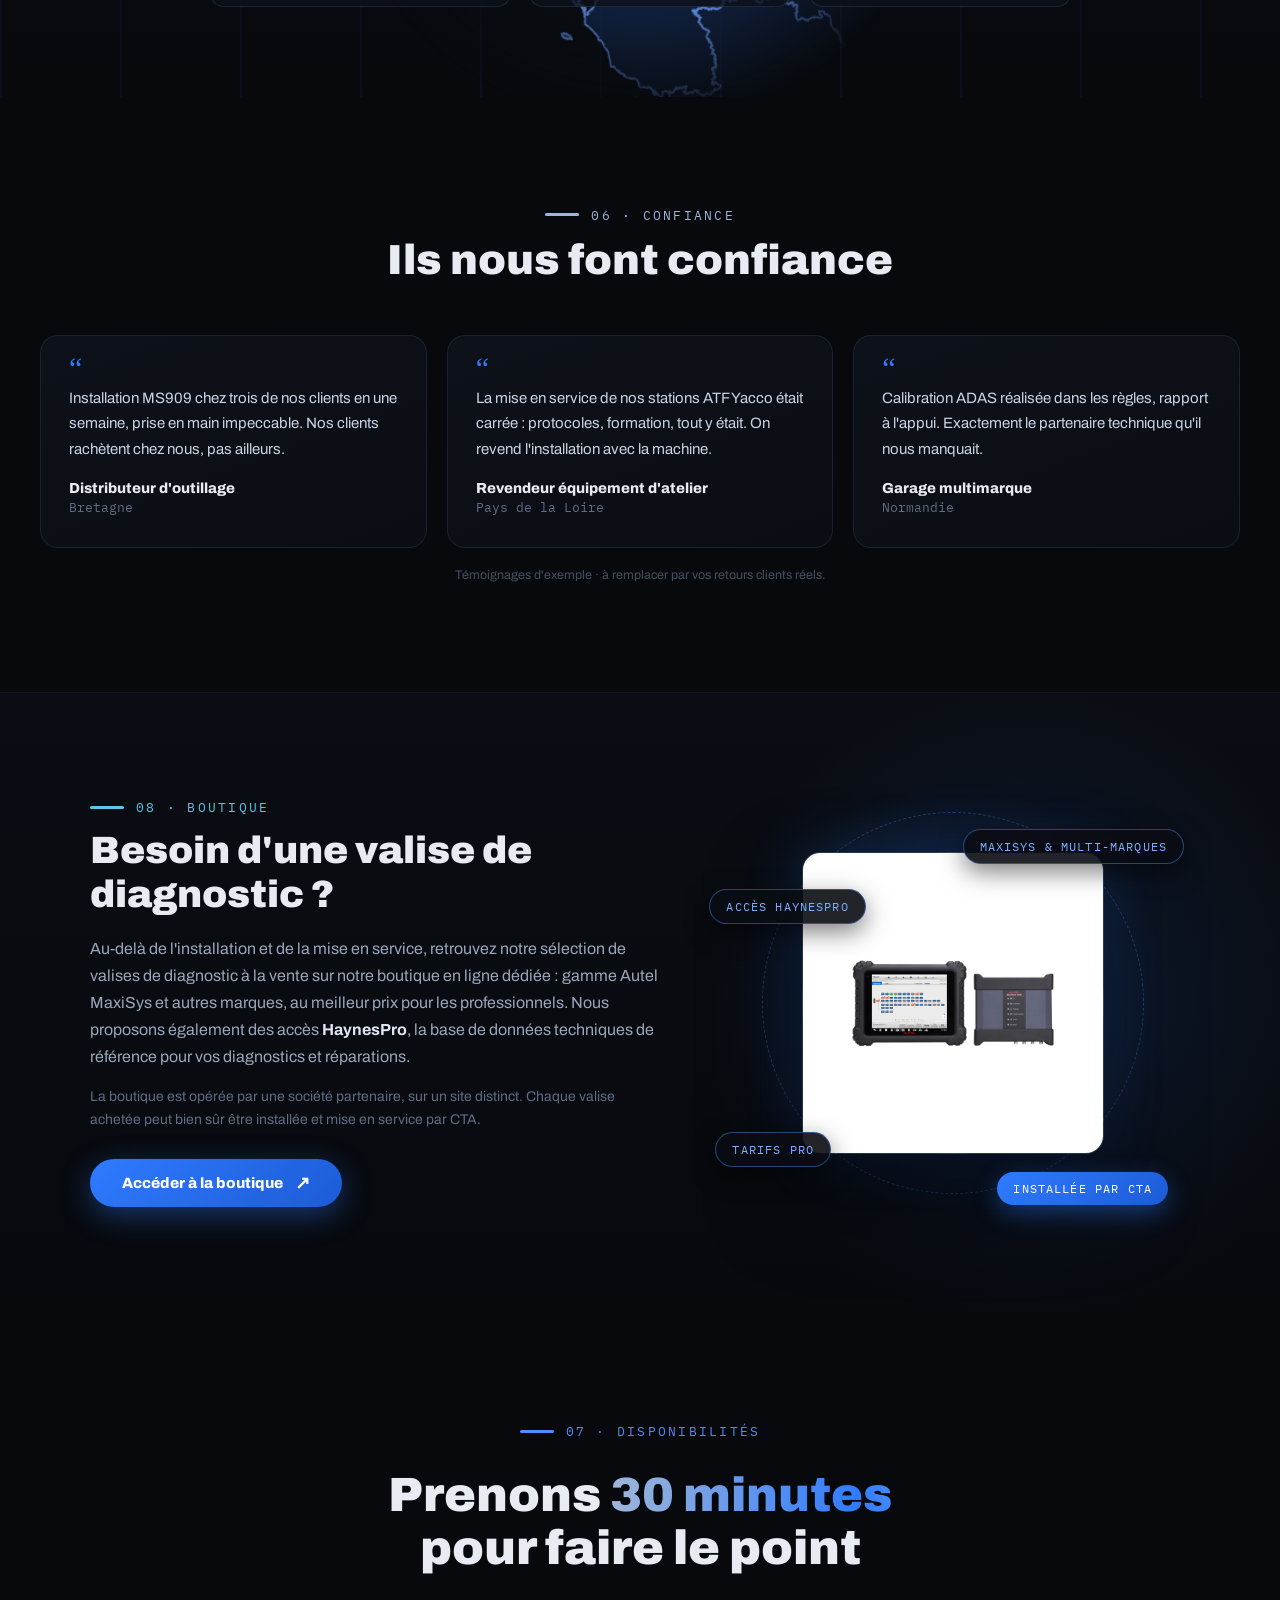
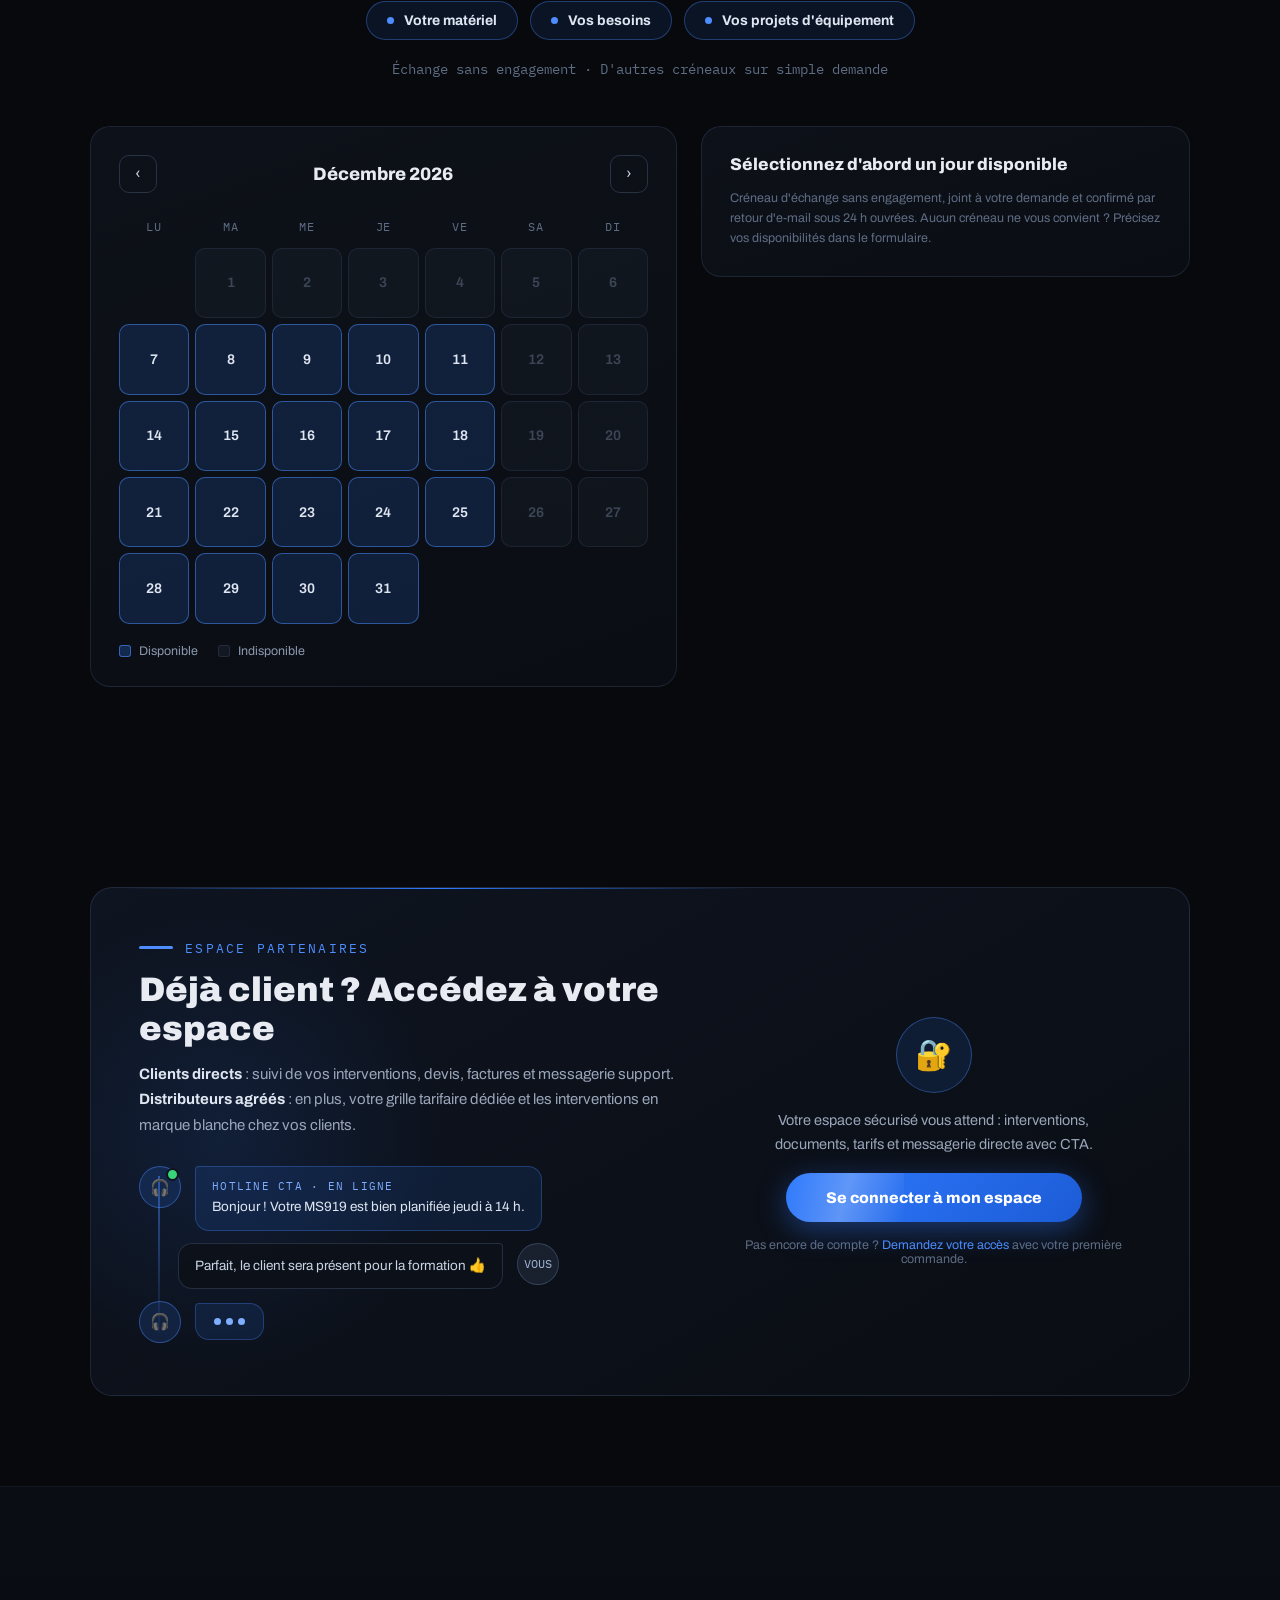
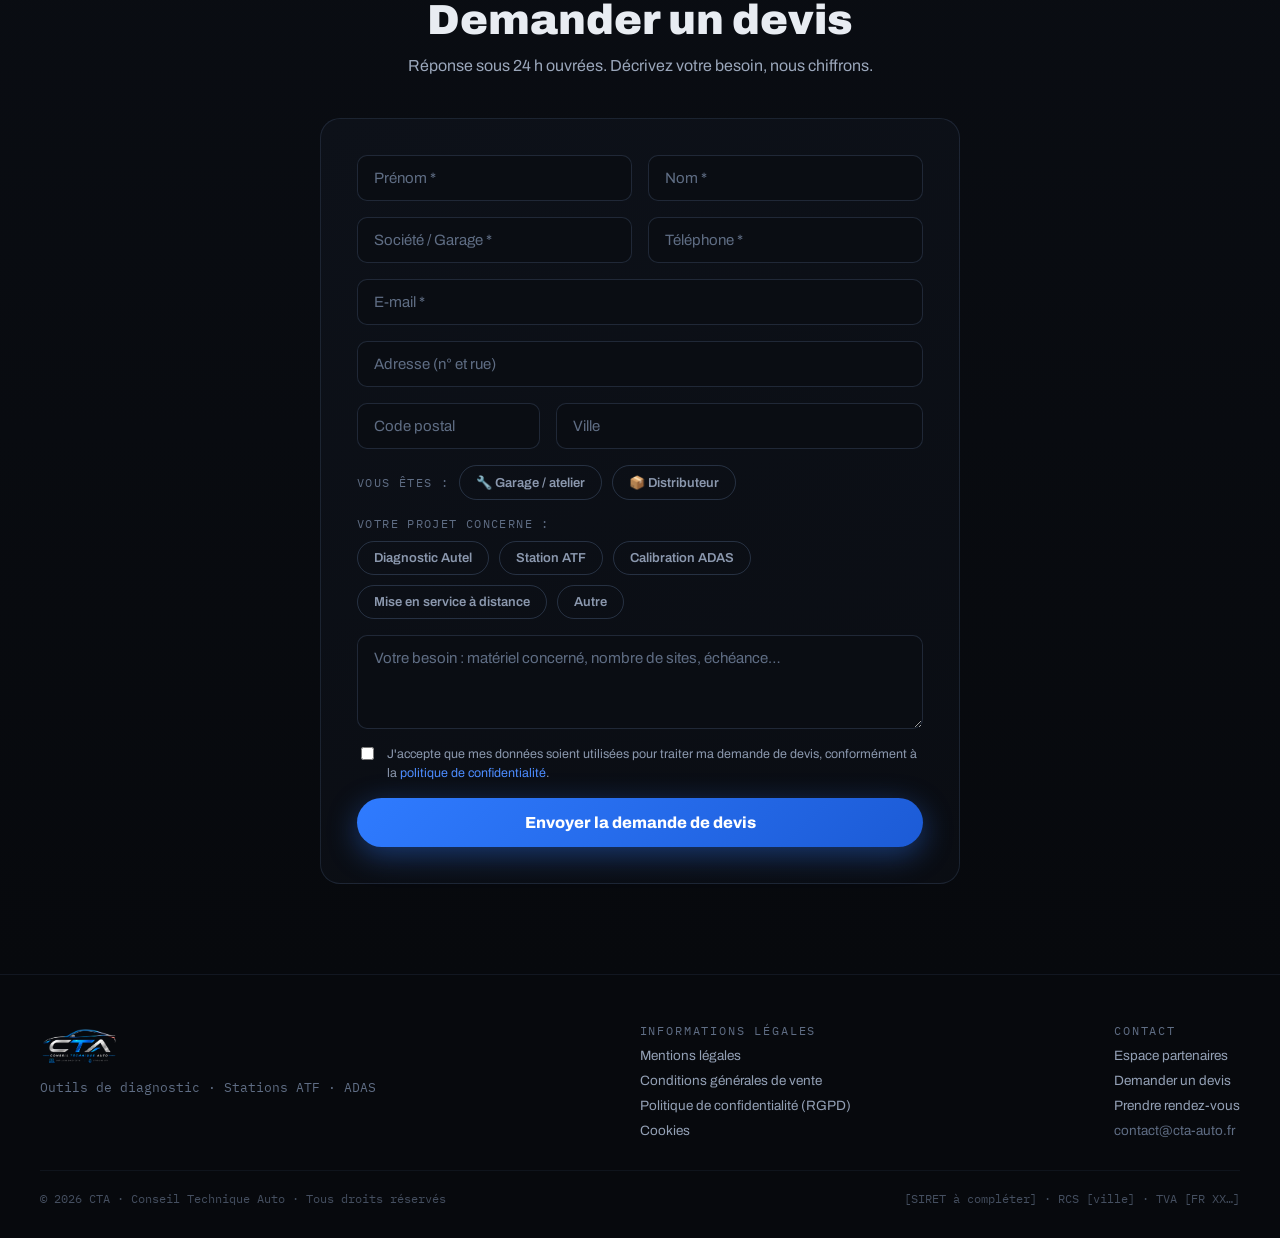
==== commit 0a0460b0: "Menu bas sur la messagerie et catalogue admin adapté au téléphone - La messagerie et la page Réponse" ====
--- a/index.html
+++ b/index.html
@@ -22,7 +22,7 @@
 <link rel="preconnect" href="https://fonts.googleapis.com">
 <link rel="preconnect" href="https://fonts.gstatic.com" crossorigin>
 <link href="https://fonts.googleapis.com/css2?family=Archivo:wght@400;500;600;700;800;900&family=IBM+Plex+Mono:wght@400;500&display=swap" rel="stylesheet">
-<link rel="stylesheet" href="css/site.css?v=20260913">
+<link rel="stylesheet" href="css/site.css?v=20260914">
 </head>
 <body>
 
@@ -502,8 +502,8 @@
   </footer>
 </div>
 
-<script src="js/config.js?v=20260913"></script>
-<script src="js/main.js?v=20260913"></script>
-<script src="js/pwa.js?v=20260913"></script>
+<script src="js/config.js?v=20260914"></script>
+<script src="js/main.js?v=20260914"></script>
+<script src="js/pwa.js?v=20260914"></script>
 </body>
 </html>
--- a/css/site.css
+++ b/css/site.css
@@ -183,6 +183,15 @@
   .price-head, .price-row { grid-template-columns: 1fr 82px 92px !important; padding-left: 16px !important; padding-right: 16px !important; }
   .price-head span, .price-row span { font-size: 12.5px !important; }
   .tarif-row { grid-template-columns: 1fr 104px !important; padding-left: 18px !important; padding-right: 18px !important; }
+
+  /* Catalogue admin (4 colonnes) : le nom passe en pleine largeur,
+     les trois prix se partagent la ligne du dessous */
+  .prodadmin-head { grid-template-columns: repeat(3, 1fr) !important; padding-left: 16px !important; padding-right: 16px !important; }
+  .prodadmin-head span:first-child { display: none; }
+  .prodadmin-head span { font-size: 10px !important; }
+  .prodadmin-row { grid-template-columns: repeat(3, 1fr) !important; padding-left: 16px !important; padding-right: 16px !important; }
+  .prodadmin-row > span:first-child { grid-column: 1 / -1; }
+  .prodadmin-row input { width: 100%; }
 
   /* Back-office : édition de la grille sur 2 colonnes.
      min-width:0 partout : les champs rétrécissent au lieu de déborder. */
